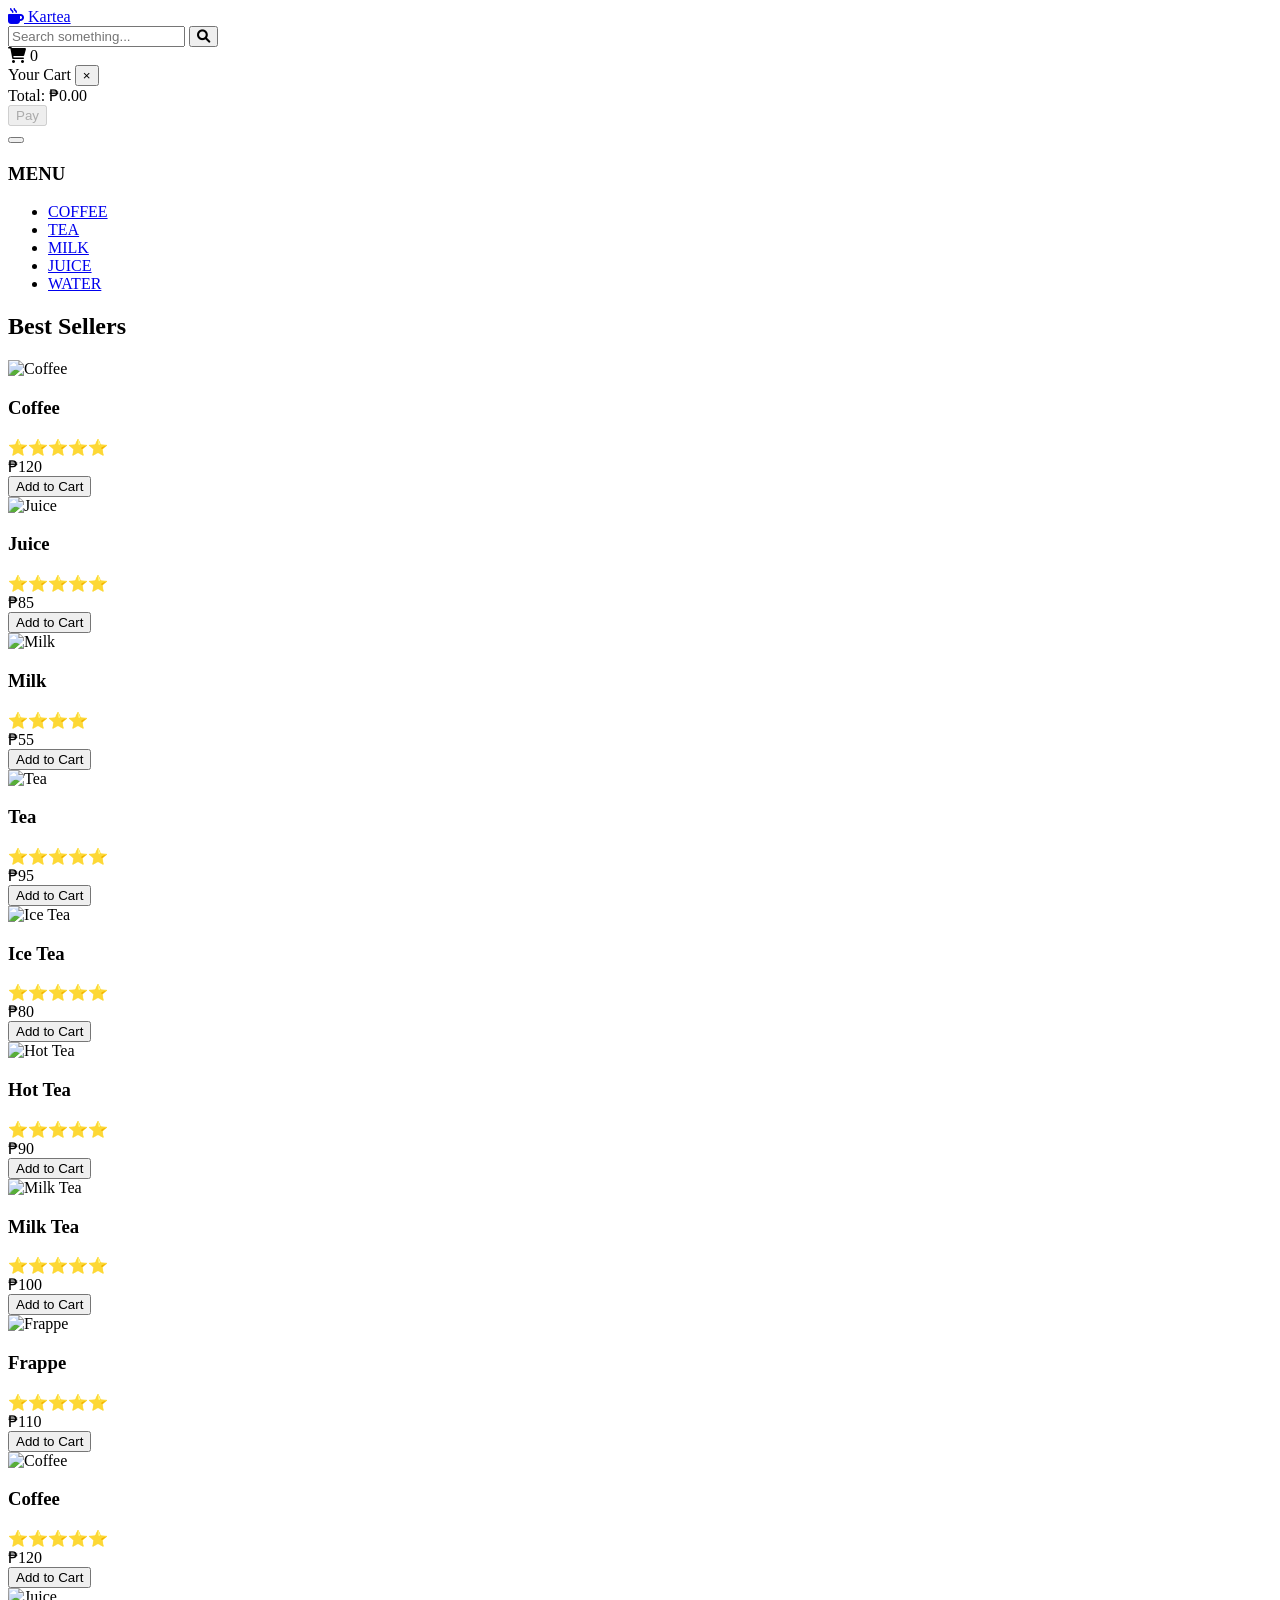
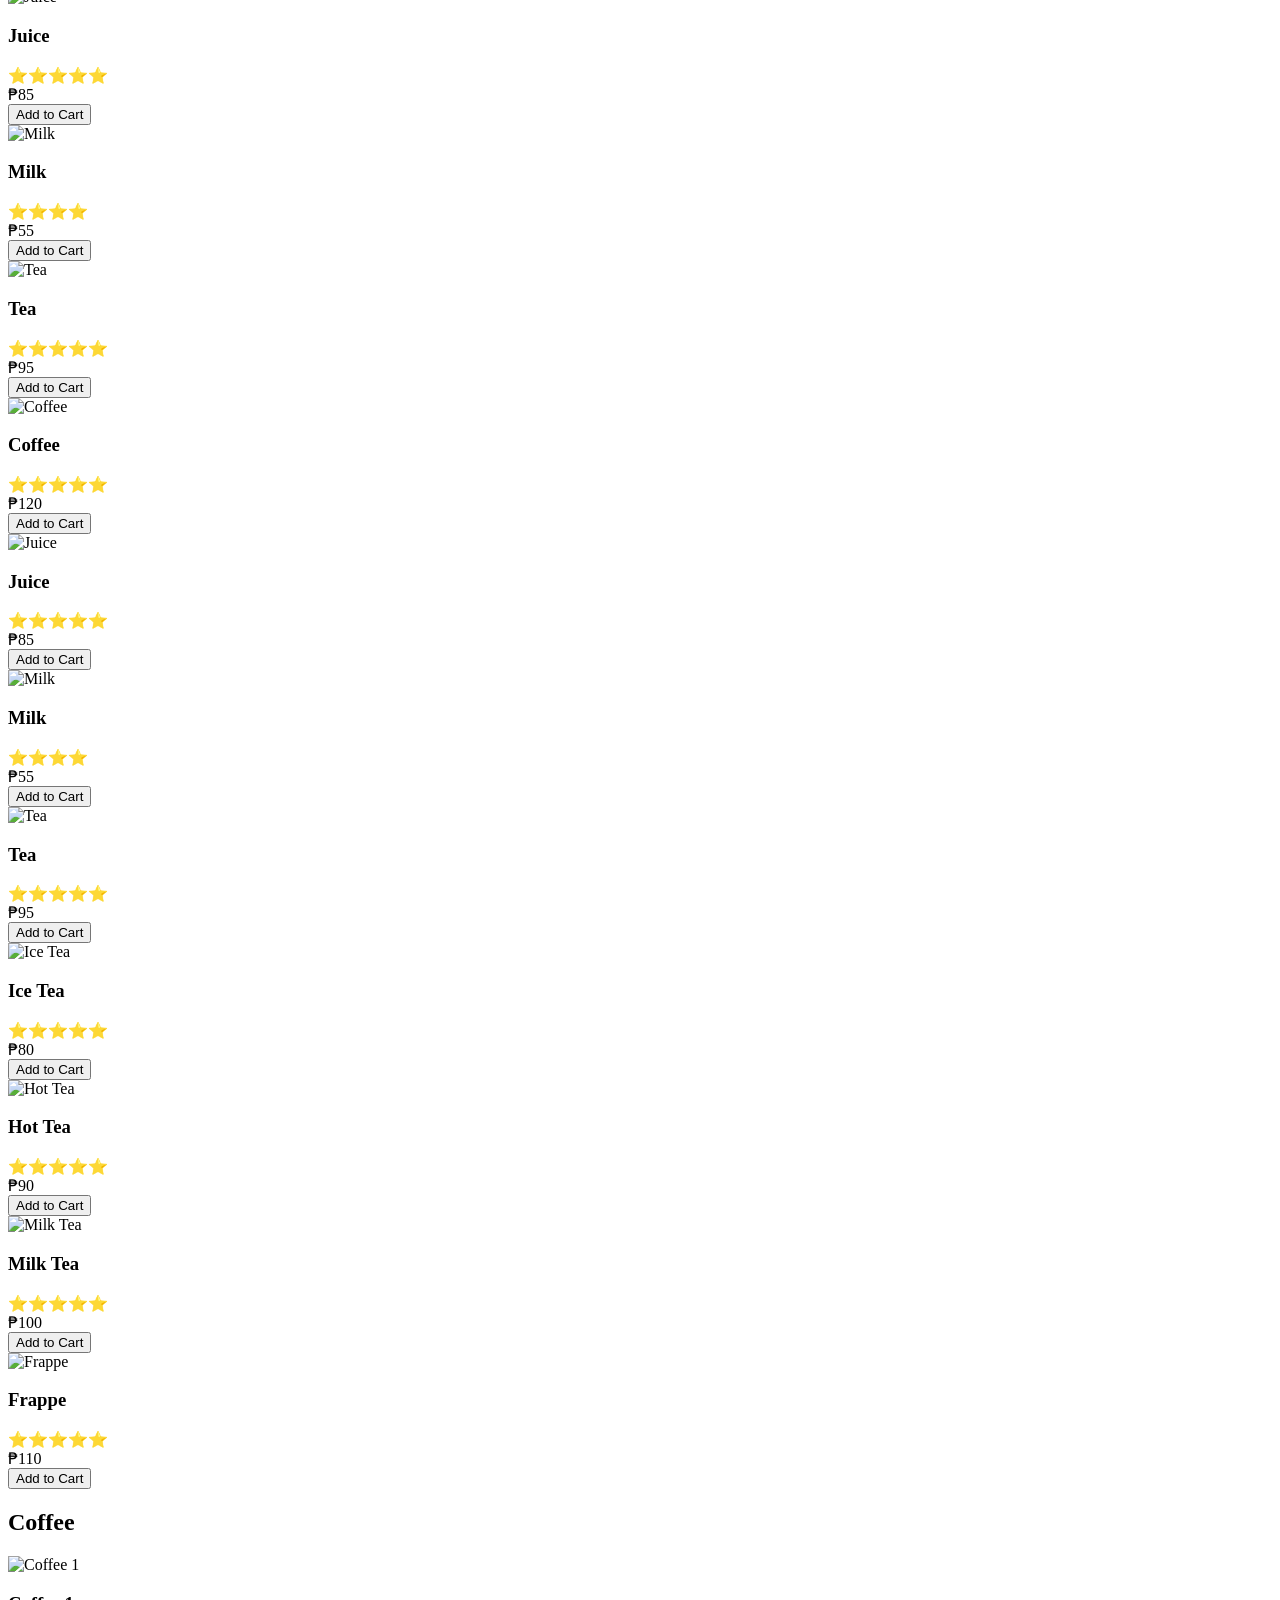
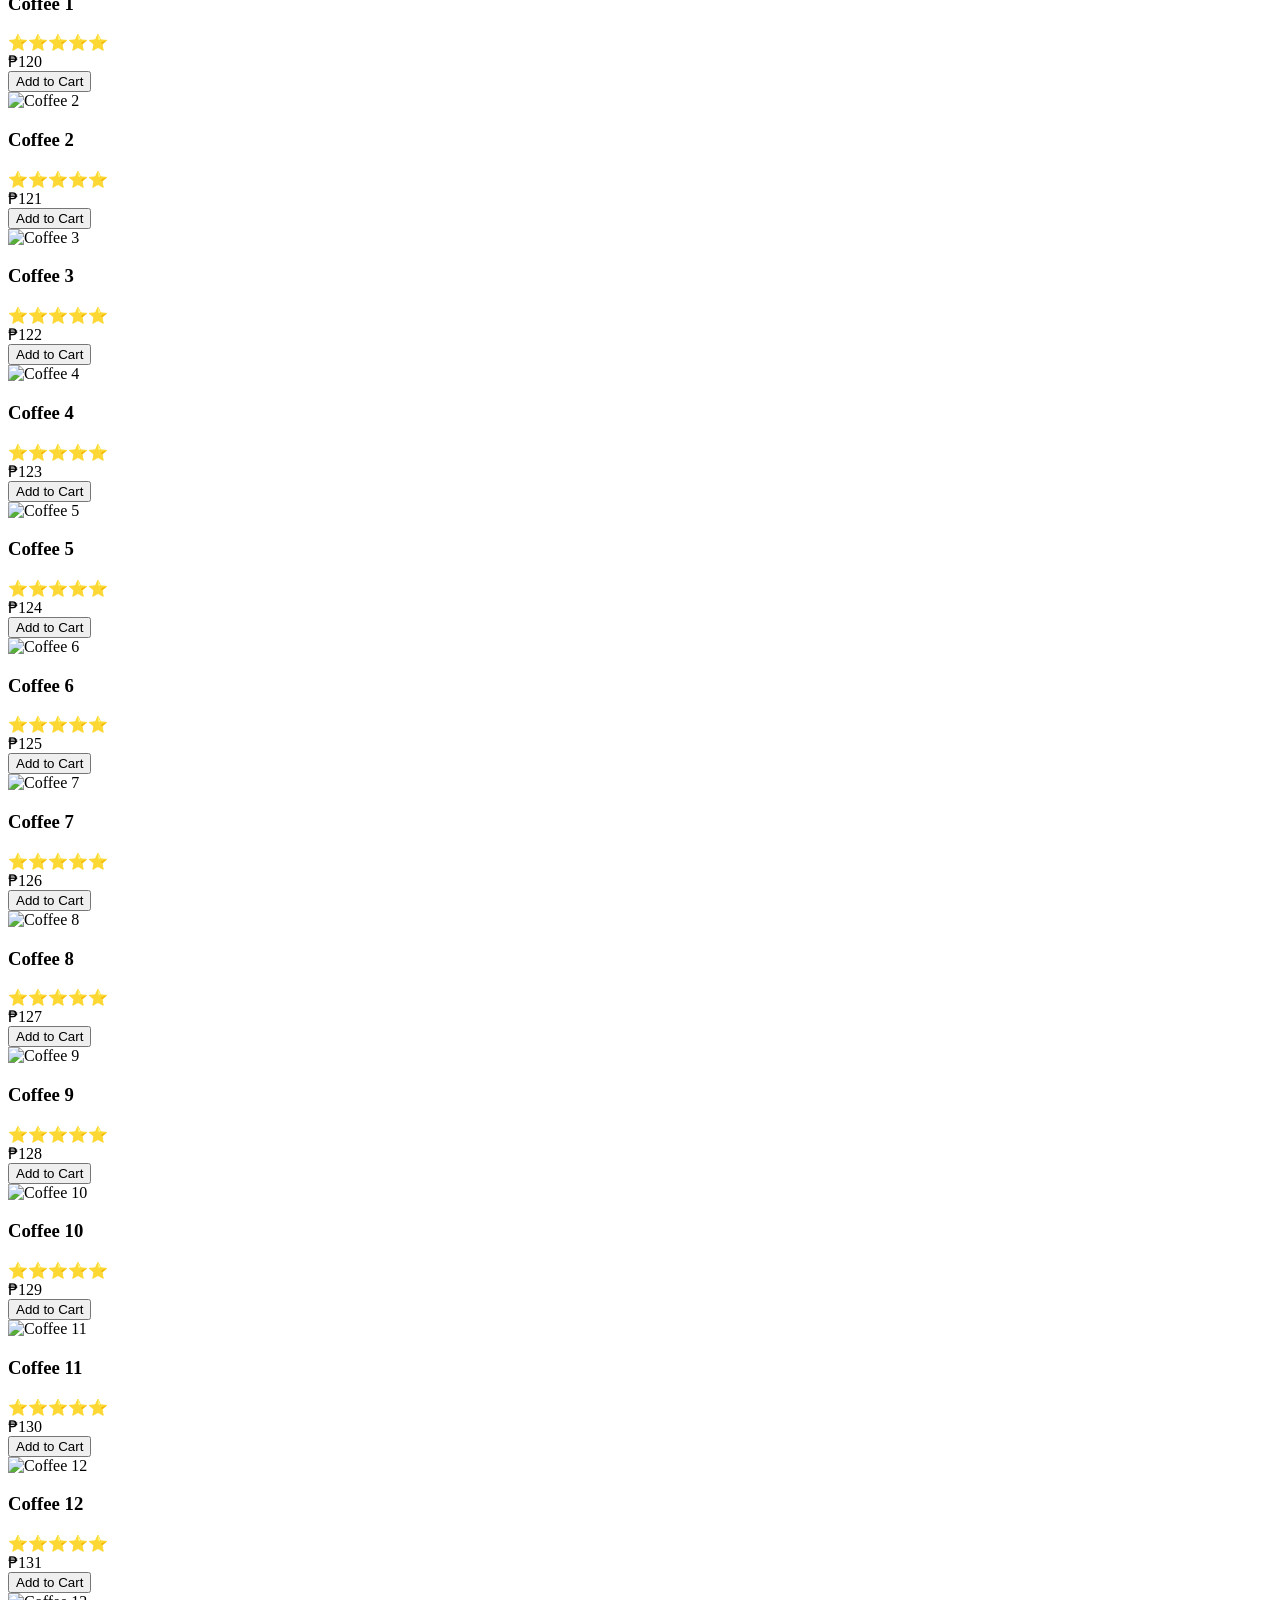
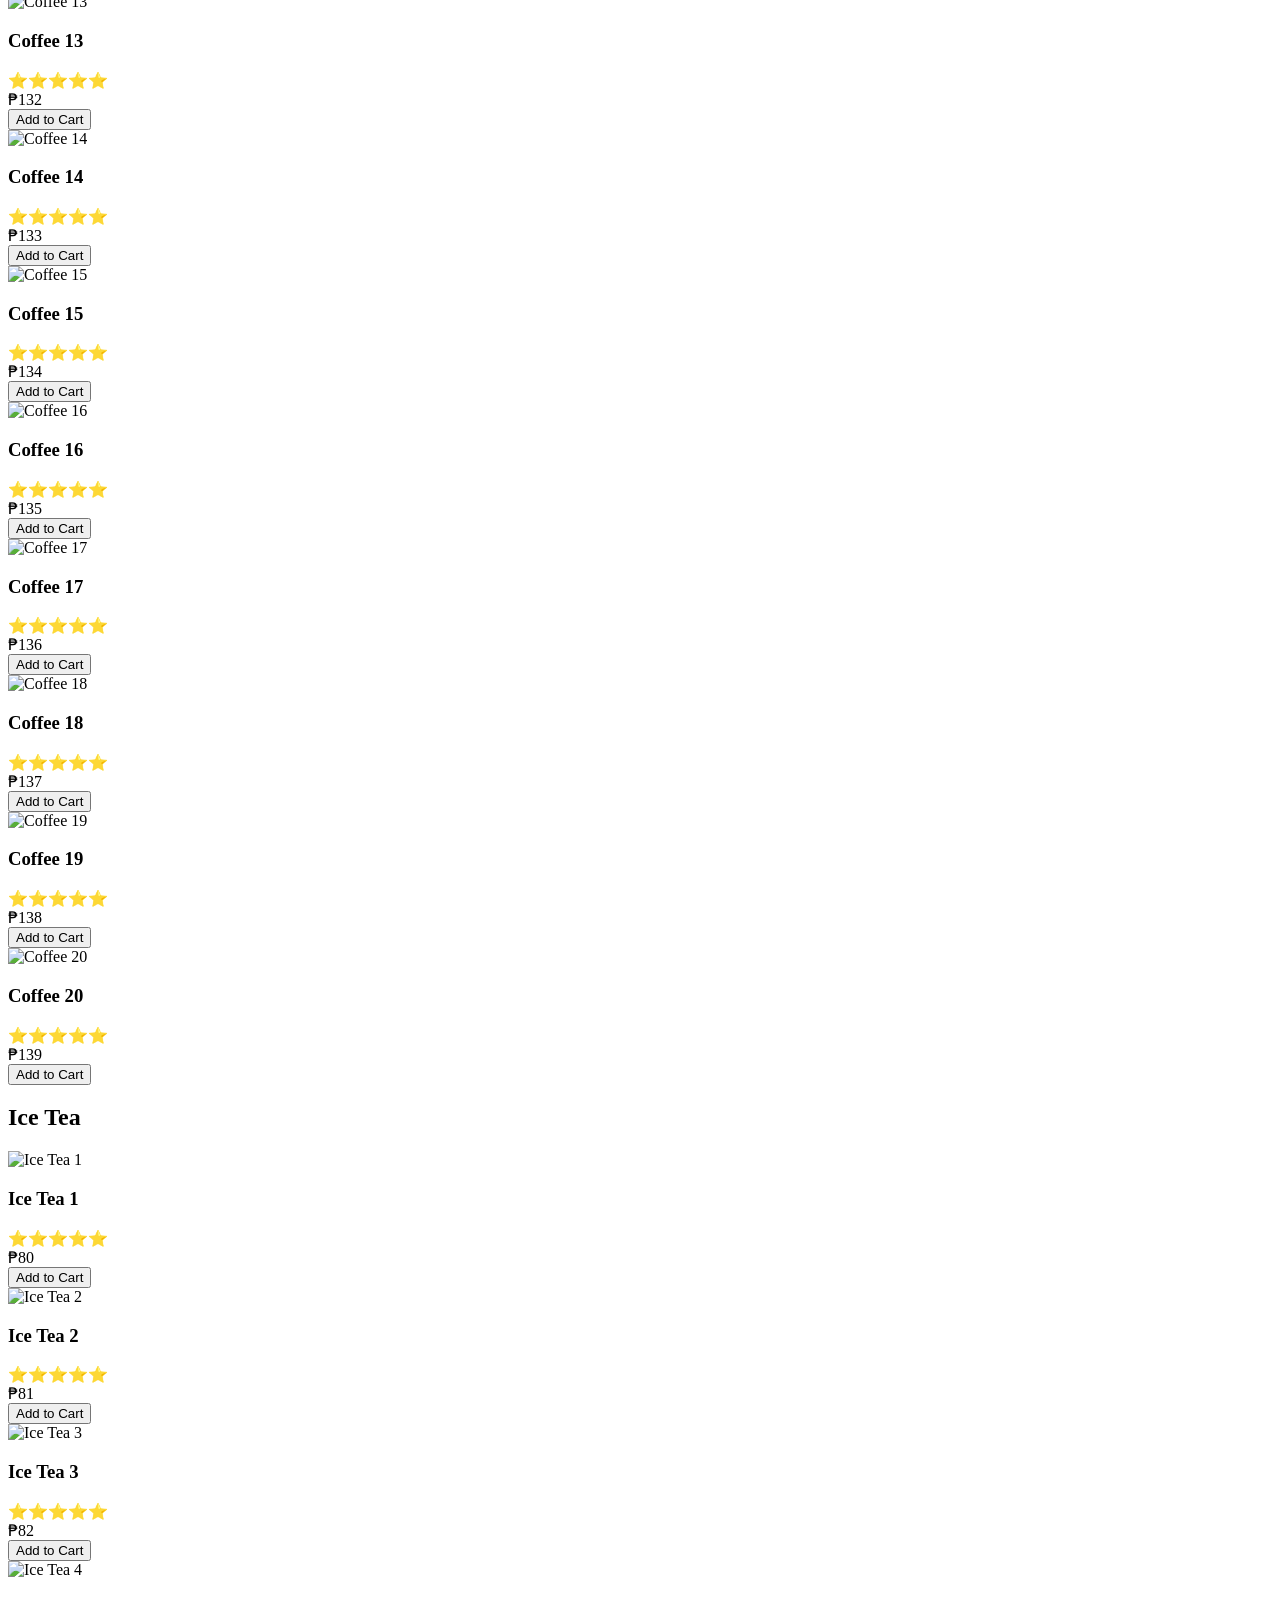
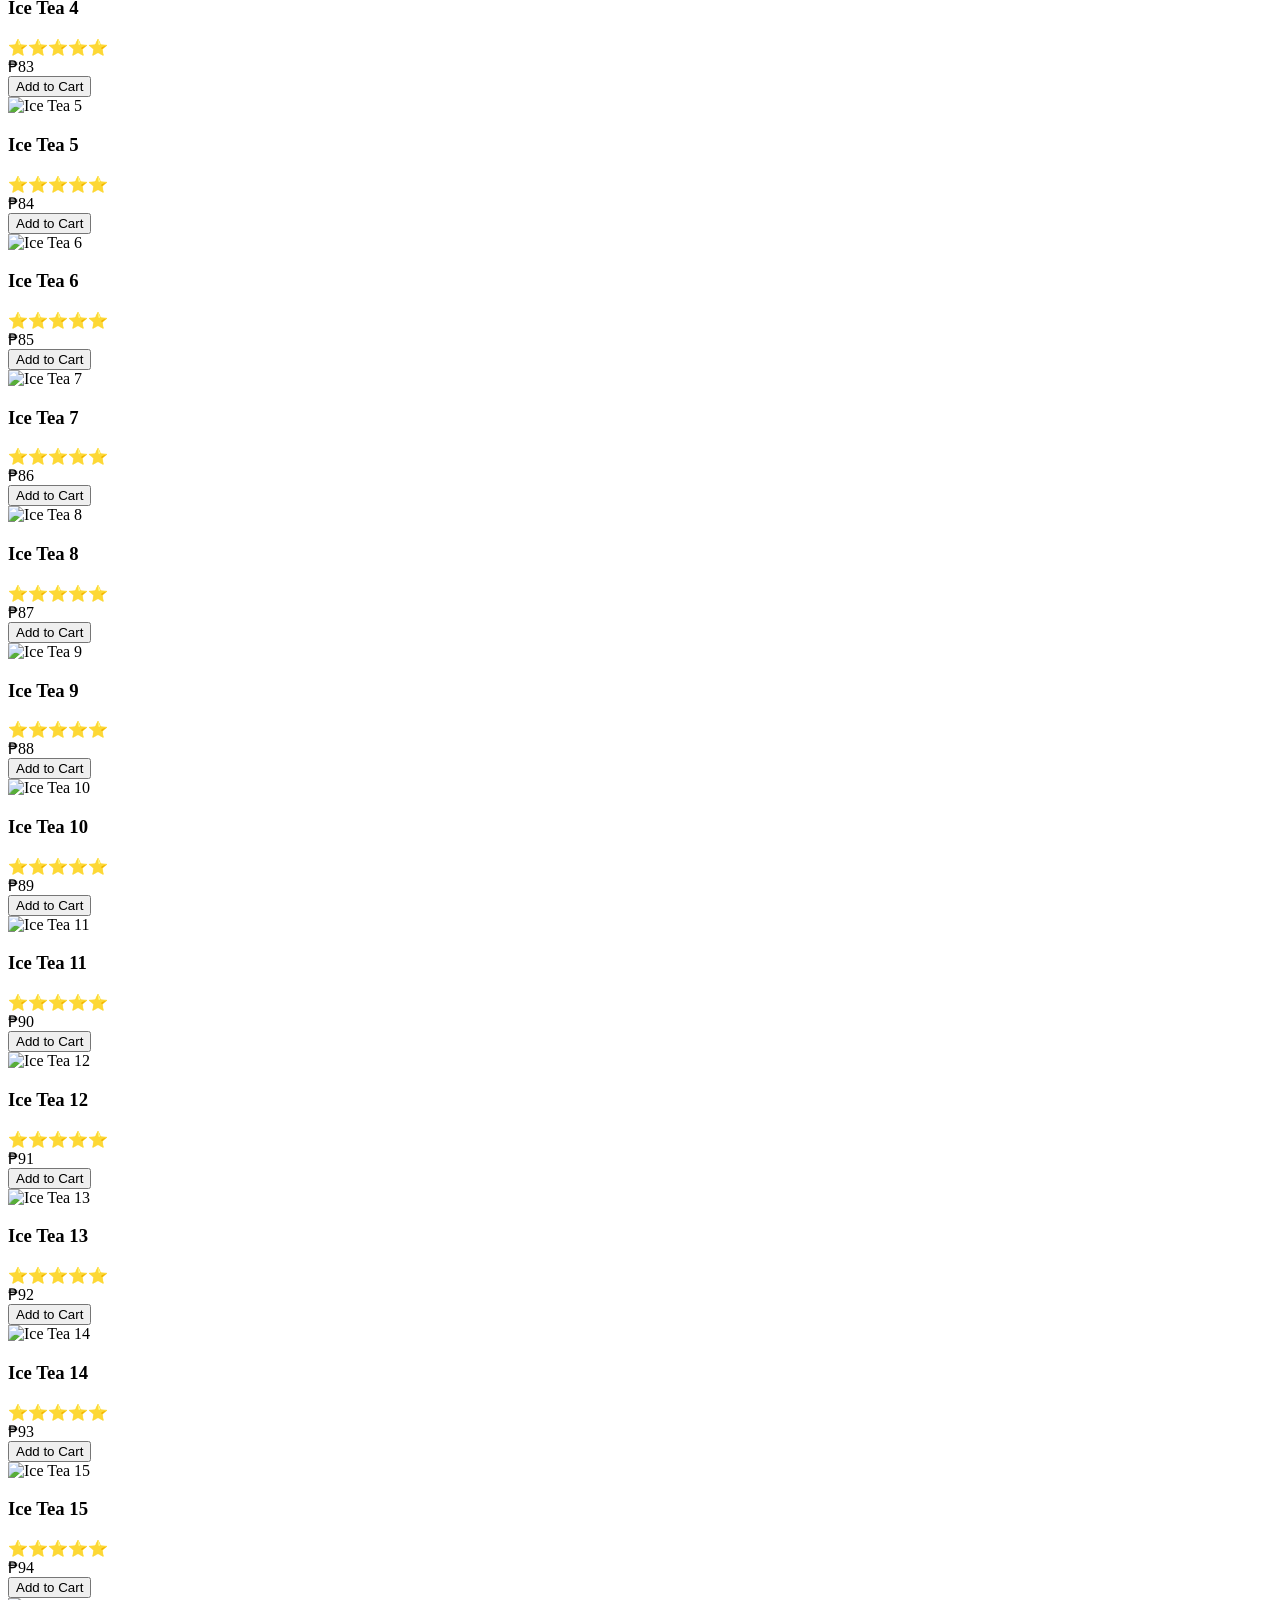
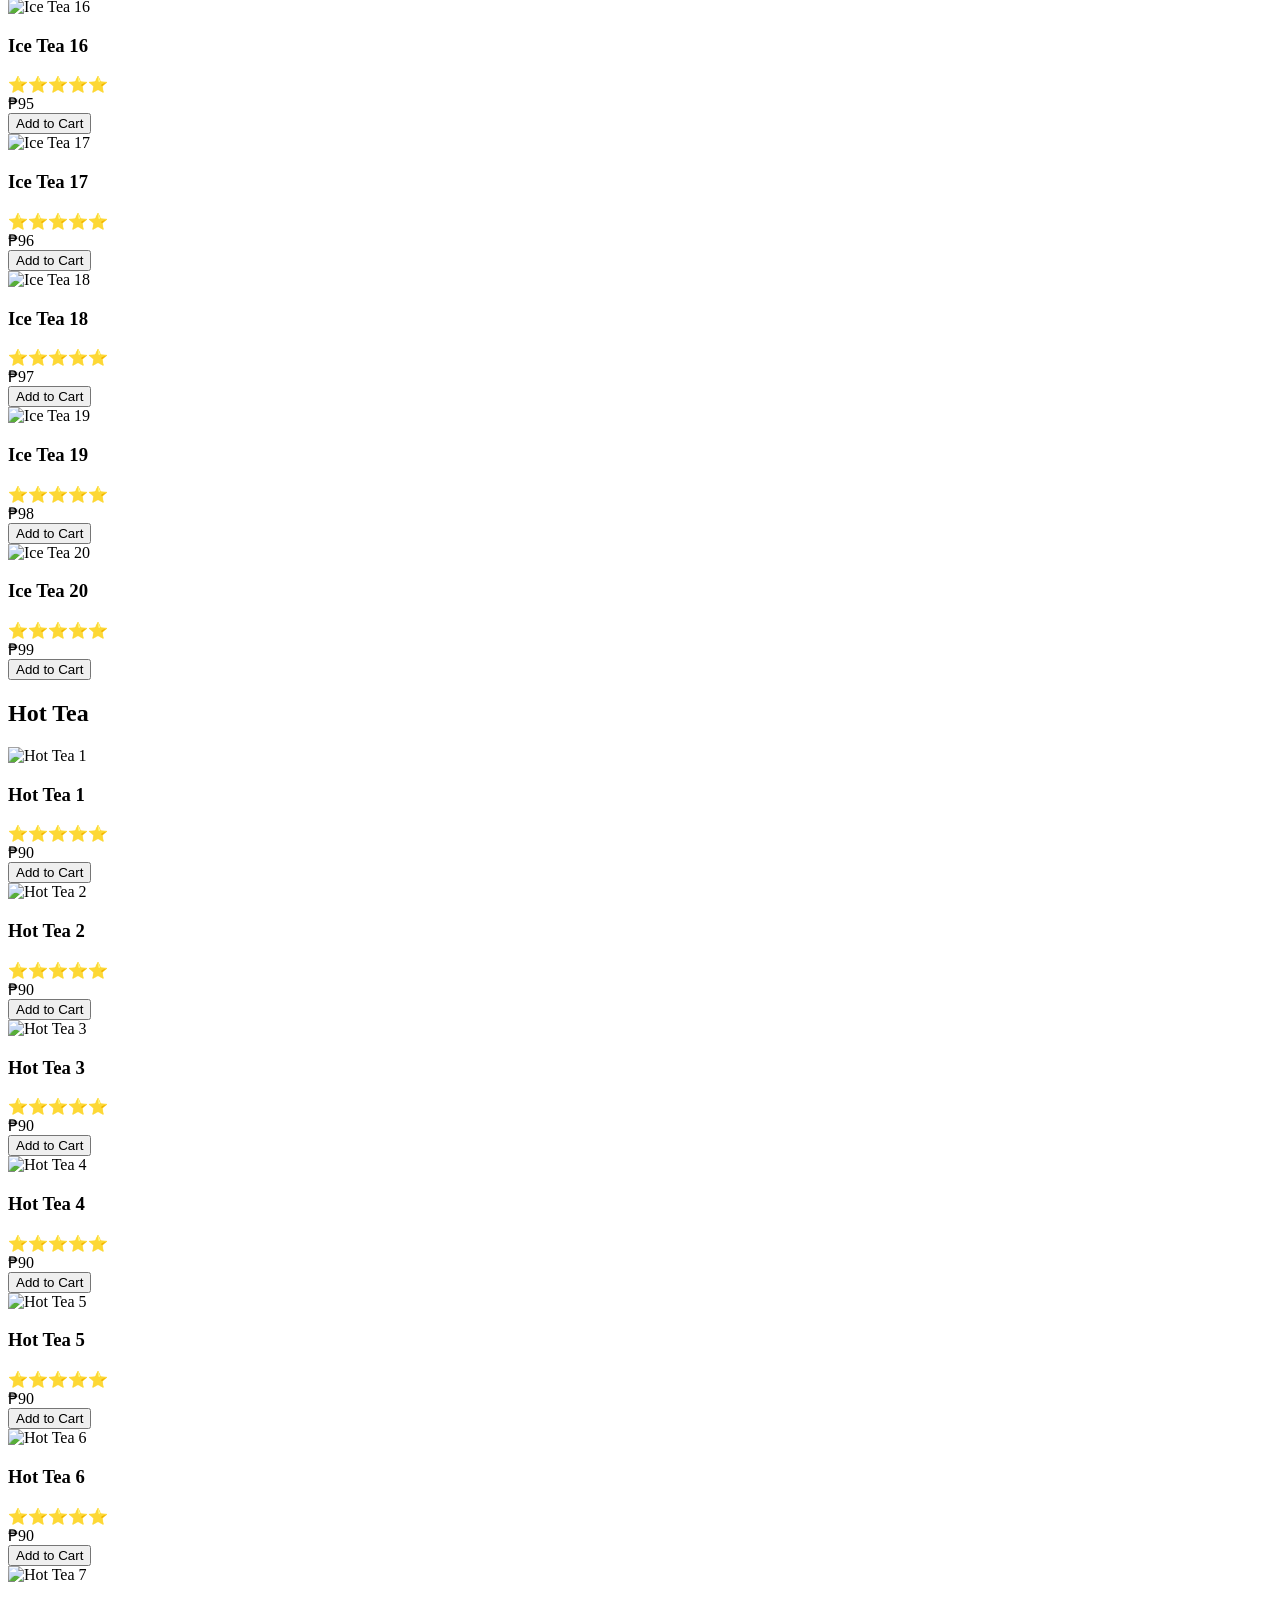
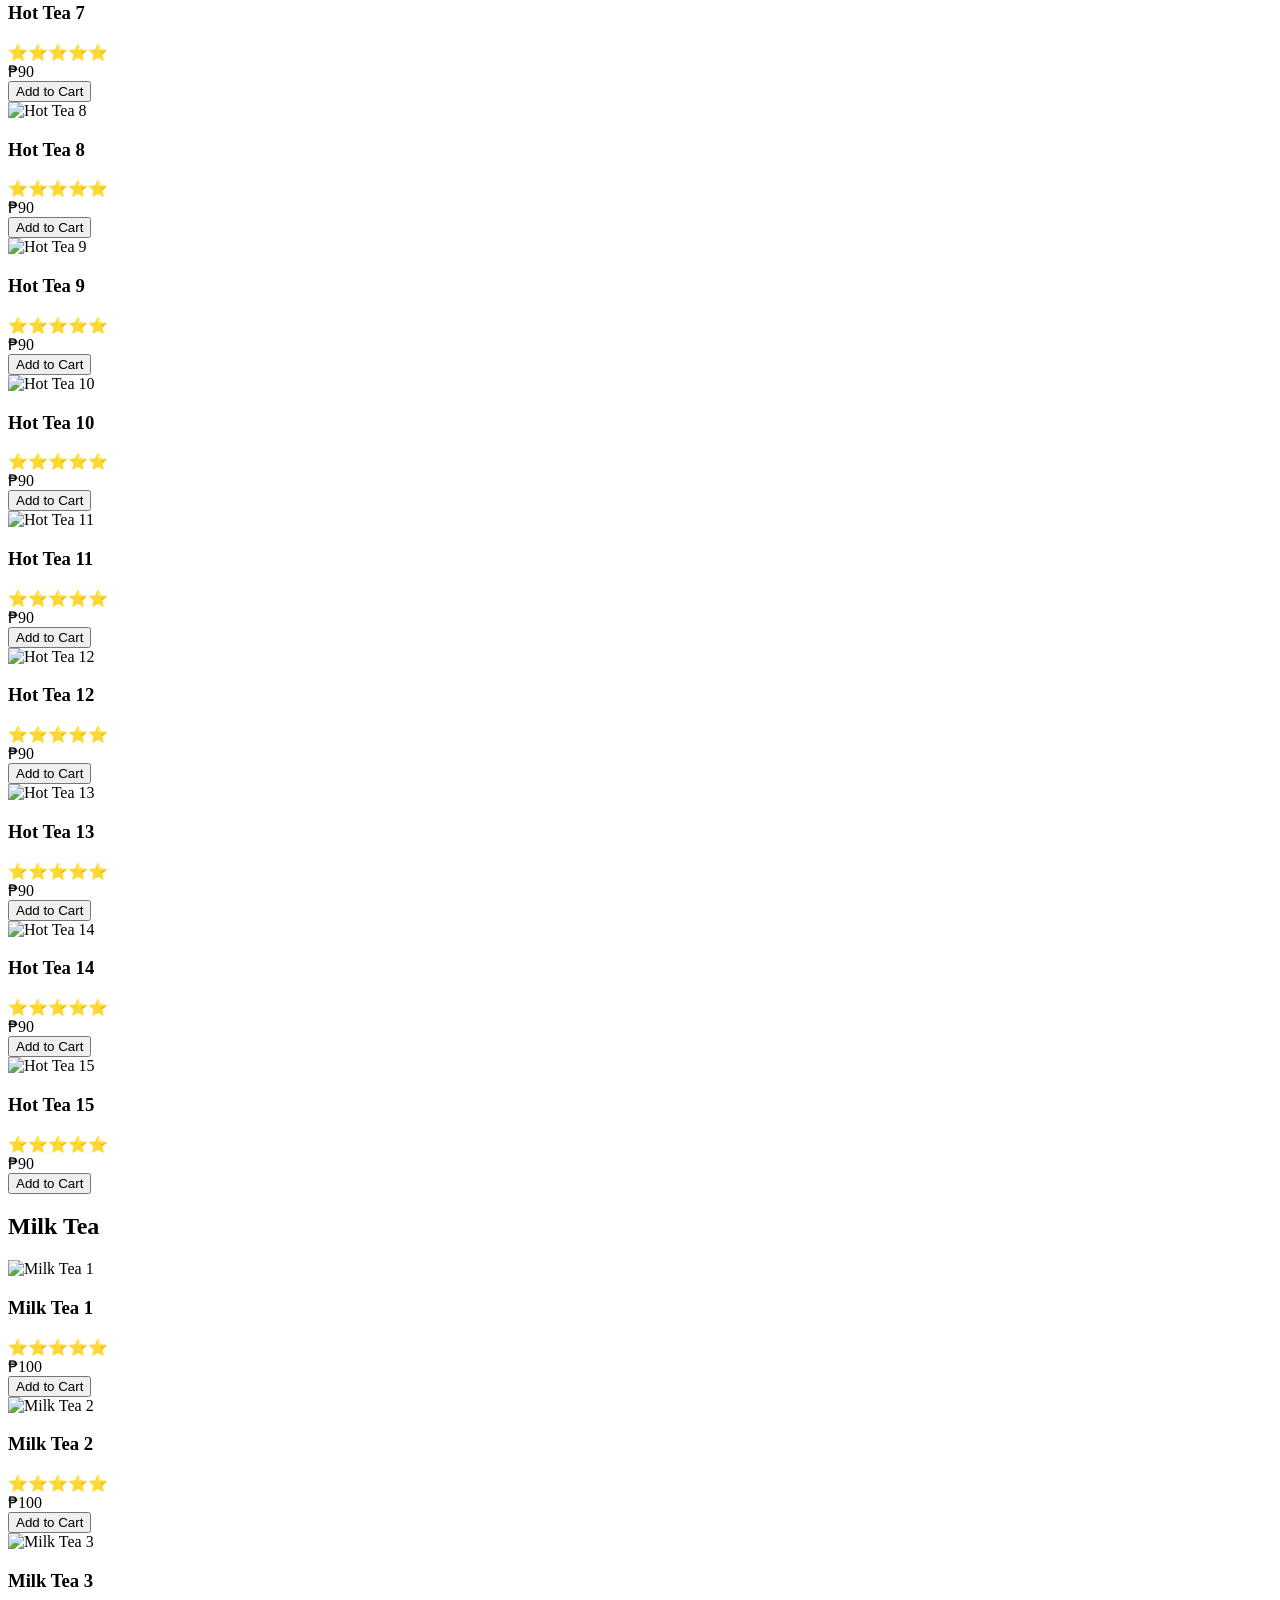
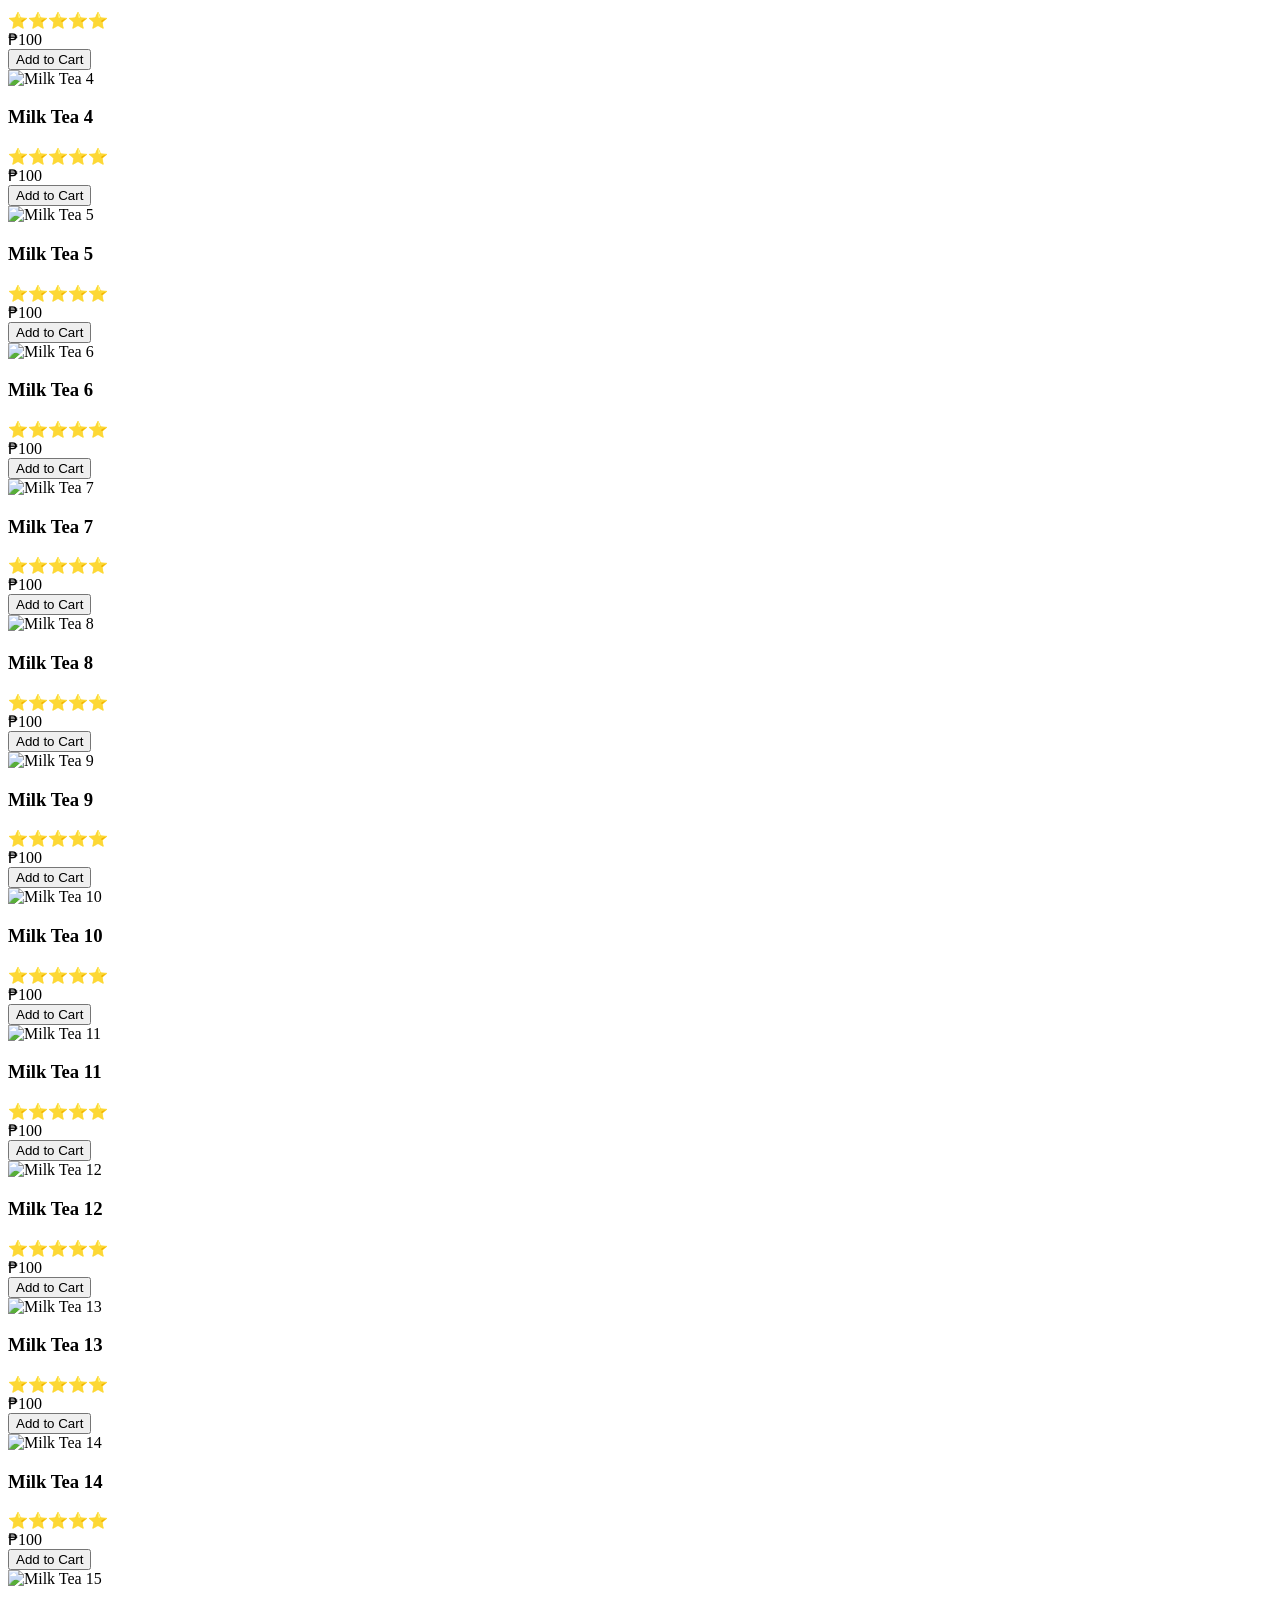
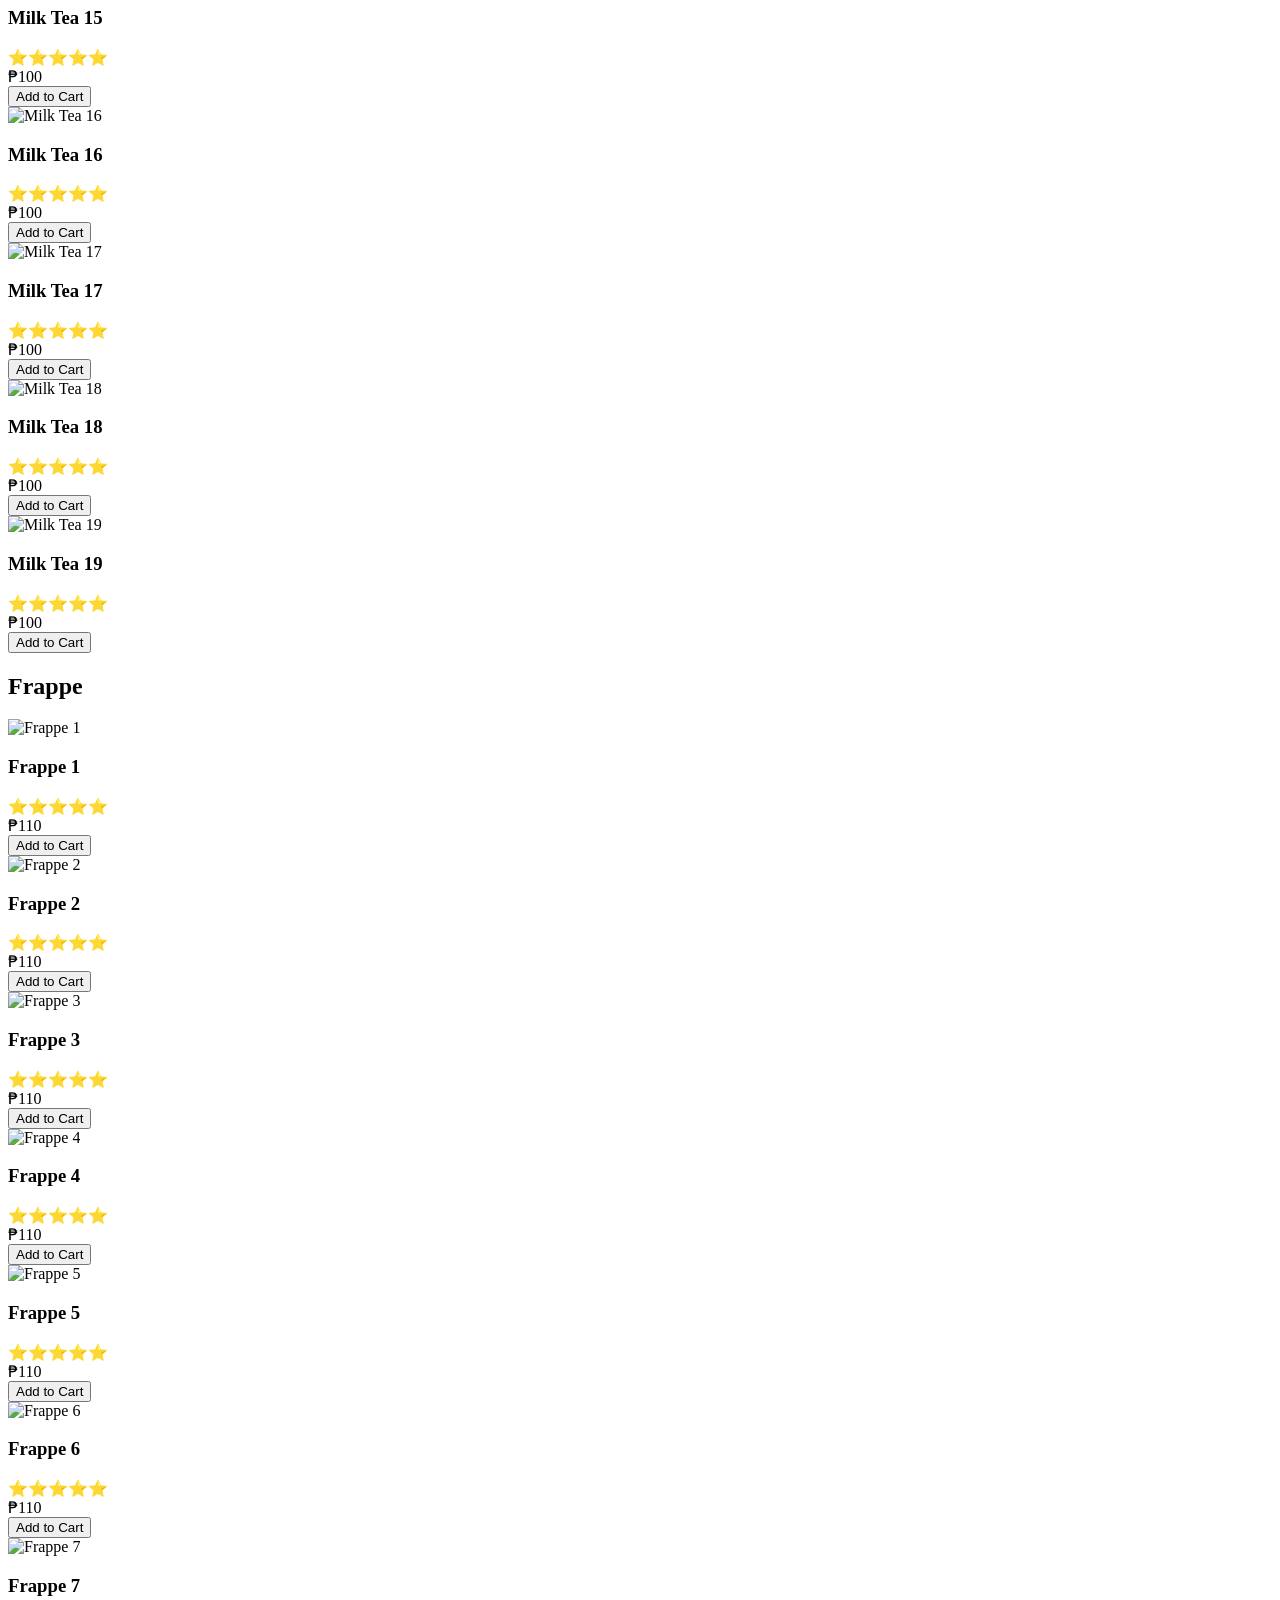
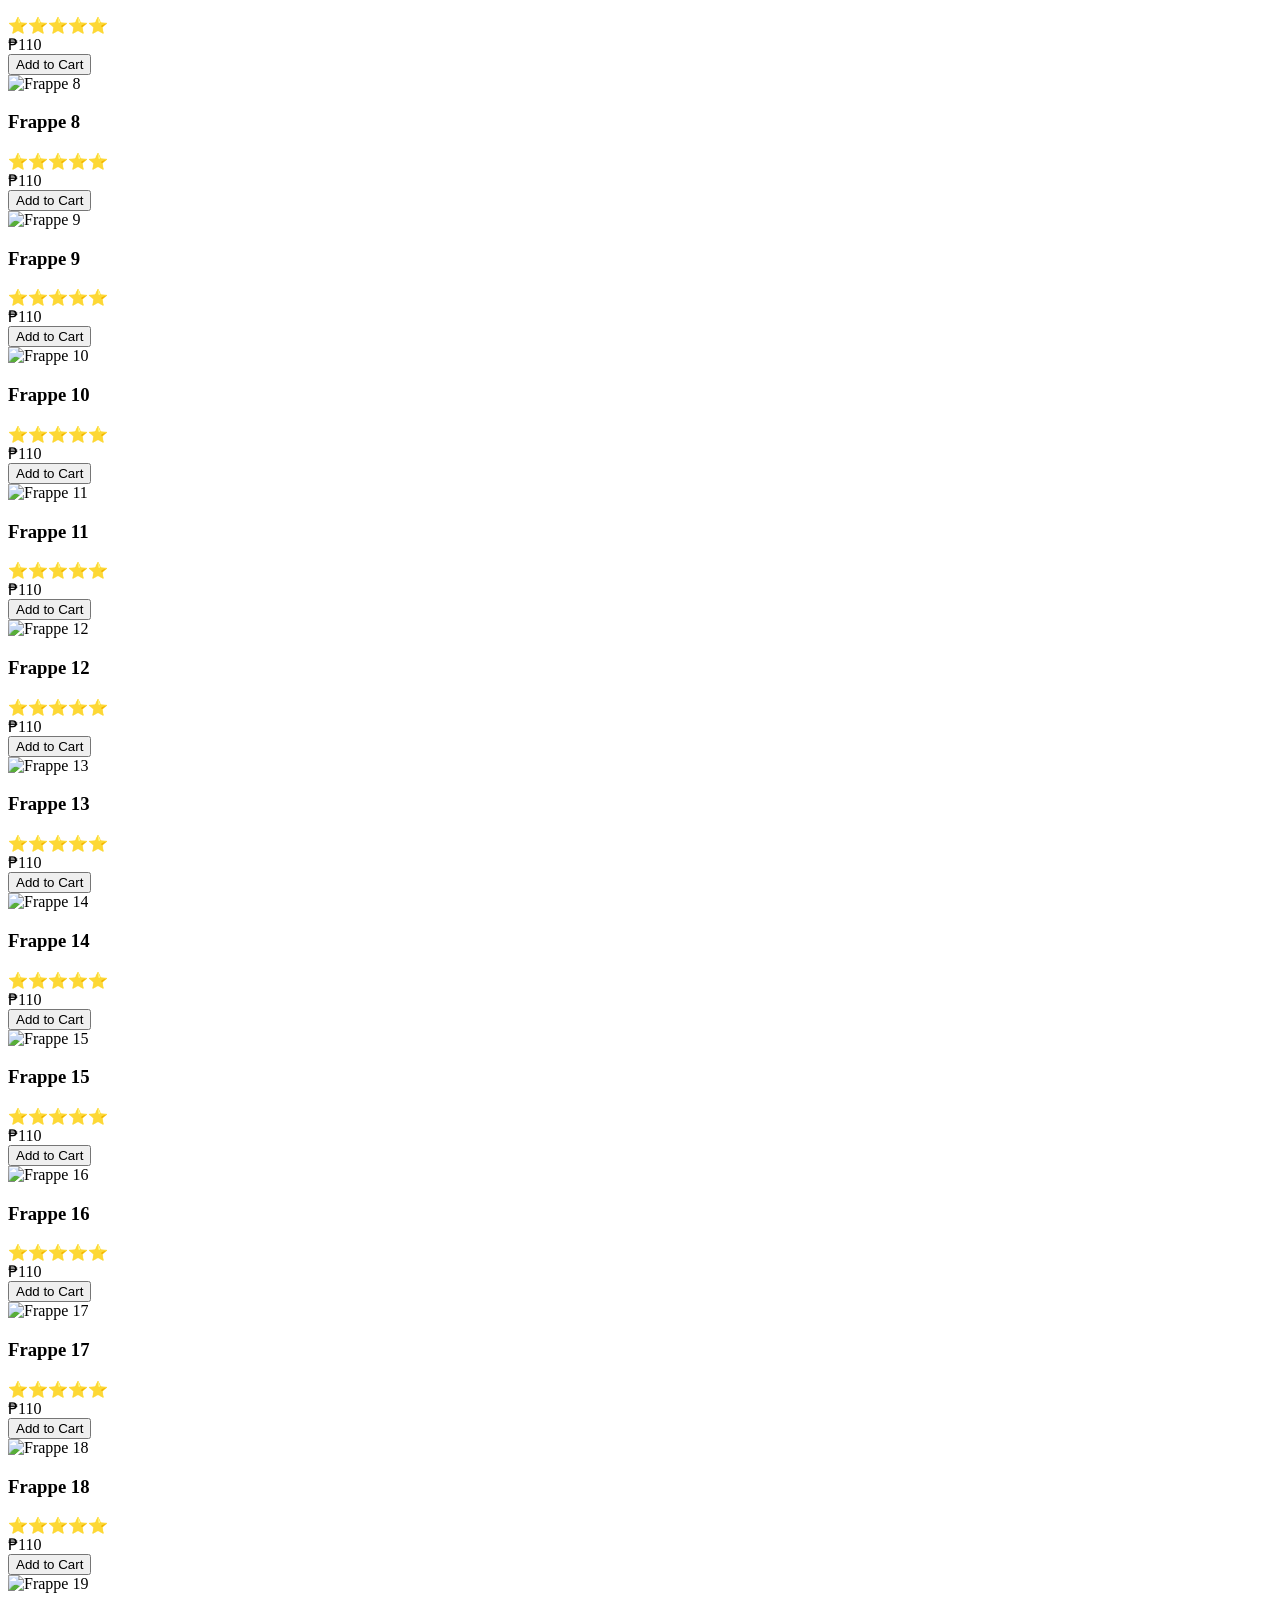
==== index.html @ 423a110d "Update and rename KARTEA.html to index.html" ====
<!DOCTYPE html>
<html lang="en">
<head>
    <meta charset="UTF-8">
    <meta name="viewport" content="width=device-width, initial-scale=1.0">
    <title>SearchHub - Kartea</title>

    <!-- CSS -->
    <link rel="stylesheet" href="header.css">

    <!-- Font Awesome -->
    <link rel="stylesheet" href="https://cdnjs.cloudflare.com/ajax/libs/font-awesome/6.0.0/css/all.min.css">
</head>

<body>

<!-- Header -->
<header class="header">
    <div class="header-container">
        <div class="logo-section">
            <a href="#" class="logo">
                <i class="fas fa-mug-hot"></i>
                <span>Kartea</span>
            </a>
        </div>

        <div class="search-section">
            <form class="search-bar" action="#" method="GET">
                <input 
                    type="text"
                    name="query"
                    class="search-input"
                    placeholder="Search something..."
                    aria-label="Search"
                >
                <button type="submit" class="search-btn" aria-label="Search button">
                    <i class="fas fa-search"></i>
                </button>
            </form>
            <!-- cart indicator -->
            <div class="cart-indicator" aria-label="Cart">
                <i class="fas fa-shopping-cart"></i>
                <span id="cart-count">0</span>
            </div>
            <!-- hidden cart details box -->
            <div id="cart-box" class="cart-box" aria-hidden="true">
                <div class="cart-header">
                    <span>Your Cart</span>
                    <button id="cart-close" aria-label="Close cart">×</button>
                </div>
                <div class="cart-items"></div>
                <div class="cart-footer">
                    <div class="cart-total">Total: ₱<span id="cart-total">0</span></div>
                    <button id="checkout-btn" class="btn-checkout">Pay</button>
                </div>
            </div>
        </div>
    </div>
</header>

<!-- Sidebar -->
<button class="toggle-btn" aria-label="Toggle sidebar" aria-expanded="false">
    <span class="icon"></span>
</button>
<div class="container">
    <nav class="sidebar" id="sidebar">
        <h3 class="sidebar-logo">MENU</h3>
        <ul class="nav-list">
            <li><a href="#">COFFEE</a></li>
            <li><a href="#">TEA</a></li>
            <li><a href="#">MILK</a></li>
            <li><a href="#">JUICE</a></li>
            <li><a href="#">WATER</a></li>
        </ul>
    </nav>

    <!-- Main Content -->
    <main class="content" id="content">
        <div class="items-container">

            <!-- Best Sellers Section -->
            <section class="category best-sellers">
                <h1>Best Sellers</h1>
                <div class="items-grid">
                    <div class="item-frame">
                        <img src="coffee.jpg" alt="Coffee" class="item-image">
                        <h3 class="item-title">Coffee</h3>
                        <div class="item-rating">⭐⭐⭐⭐⭐</div>
                        <div class="item-price">₱120</div>
                        <button class="btn-add-cart">Add to Cart</button>
                    </div>
                    <div class="item-frame">
                        <img src="juice.jpg" alt="Juice" class="item-image">
                        <h3 class="item-title">Juice</h3>
                        <div class="item-rating">⭐⭐⭐⭐⭐</div>
                        <div class="item-price">₱85</div>
                        <button class="btn-add-cart">Add to Cart</button>
                    </div>
                    <div class="item-frame">
                        <img src="MILK.jpg" alt="Milk" class="item-image">
                        <h3 class="item-title">Milk</h3>
                        <div class="item-rating">⭐⭐⭐⭐</div>
                        <div class="item-price">₱55</div>
                        <button class="btn-add-cart">Add to Cart</button>
                    </div>
                    <div class="item-frame">
                        <img src="TEA.jpg" alt="Tea" class="item-image">
                        <h3 class="item-title">Tea</h3>
                        <div class="item-rating">⭐⭐⭐⭐⭐</div>
                        <div class="item-price">₱95</div>
                        <button class="btn-add-cart">Add to Cart</button>
                    </div>
                    <div class="item-frame">
                        <img src="icetea.jpg" alt="Ice Tea" class="item-image">
                        <h3 class="item-title">Ice Tea</h3>
                        <div class="item-rating">⭐⭐⭐⭐⭐</div>
                        <div class="item-price">₱80</div>
                        <button class="btn-add-cart">Add to Cart</button>
                    </div>
                    <div class="item-frame">
                        <img src="hottea.jpg" alt="Hot Tea" class="item-image">
                        <h3 class="item-title">Hot Tea</h3>
                        <div class="item-rating">⭐⭐⭐⭐⭐</div>
                        <div class="item-price">₱90</div>
                        <button class="btn-add-cart">Add to Cart</button>
                    </div>
                    <div class="item-frame">
                        <img src="milktea.jpg" alt="Milk Tea" class="item-image">
                        <h3 class="item-title">Milk Tea</h3>
                        <div class="item-rating">⭐⭐⭐⭐⭐</div>
                        <div class="item-price">₱100</div>
                        <button class="btn-add-cart">Add to Cart</button>
                    </div>
                    <div class="item-frame">
                        <img src="frappe.jpg" alt="Frappe" class="item-image">
                        <h3 class="item-title">Frappe</h3>
                        <div class="item-rating">⭐⭐⭐⭐⭐</div>
                        <div class="item-price">₱110</div>
                        <button class="btn-add-cart">Add to Cart</button>
                    </div>
                    <div class="item-frame">
                        <img src="coffee.jpg" alt="Coffee" class="item-image">
                        <h3 class="item-title">Coffee</h3>
                        <div class="item-rating">⭐⭐⭐⭐⭐</div>
                        <div class="item-price">₱120</div>
                        <button class="btn-add-cart">Add to Cart</button>
                    </div>
                    <div class="item-frame">
                        <img src="juice.jpg" alt="Juice" class="item-image">
                        <h3 class="item-title">Juice</h3>
                        <div class="item-rating">⭐⭐⭐⭐⭐</div>
                        <div class="item-price">₱85</div>
                        <button class="btn-add-cart">Add to Cart</button>
                    </div>
                    <div class="item-frame">
                        <img src="MILK.jpg" alt="Milk" class="item-image">
                        <h3 class="item-title">Milk</h3>
                        <div class="item-rating">⭐⭐⭐⭐</div>
                        <div class="item-price">₱55</div>
                        <button class="btn-add-cart">Add to Cart</button>
                    </div>
                    <div class="item-frame">
                        <img src="TEA.jpg" alt="Tea" class="item-image">
                        <h3 class="item-title">Tea</h3>
                        <div class="item-rating">⭐⭐⭐⭐⭐</div>
                        <div class="item-price">₱95</div>
                        <button class="btn-add-cart">Add to Cart</button>
                    </div>
                    <div class="item-frame">
                        <img src="coffee.jpg" alt="Coffee" class="item-image">
                        <h3 class="item-title">Coffee</h3>
                        <div class="item-rating">⭐⭐⭐⭐⭐</div>
                        <div class="item-price">₱120</div>
                        <button class="btn-add-cart">Add to Cart</button>
                    </div>
                    <div class="item-frame">
                        <img src="juice.jpg" alt="Juice" class="item-image">
                        <h3 class="item-title">Juice</h3>
                        <div class="item-rating">⭐⭐⭐⭐⭐</div>
                        <div class="item-price">₱85</div>
                        <button class="btn-add-cart">Add to Cart</button>
                    </div>
                    <div class="item-frame">
                        <img src="MILK.jpg" alt="Milk" class="item-image">
                        <h3 class="item-title">Milk</h3>
                        <div class="item-rating">⭐⭐⭐⭐</div>
                        <div class="item-price">₱55</div>
                        <button class="btn-add-cart">Add to Cart</button>
                    </div>
                    <div class="item-frame">
                        <img src="TEA.jpg" alt="Tea" class="item-image">
                        <h3 class="item-title">Tea</h3>
                        <div class="item-rating">⭐⭐⭐⭐⭐</div>
                        <div class="item-price">₱95</div>
                        <button class="btn-add-cart">Add to Cart</button>
                    </div>
                    <div class="item-frame">
                        <img src="icetea.jpg" alt="Ice Tea" class="item-image">
                        <h3 class="item-title">Ice Tea</h3>
                        <div class="item-rating">⭐⭐⭐⭐⭐</div>
                        <div class="item-price">₱80</div>
                        <button class="btn-add-cart">Add to Cart</button>
                    </div>
                    <div class="item-frame">
                        <img src="hottea.jpg" alt="Hot Tea" class="item-image">
                        <h3 class="item-title">Hot Tea</h3>
                        <div class="item-rating">⭐⭐⭐⭐⭐</div>
                        <div class="item-price">₱90</div>
                        <button class="btn-add-cart">Add to Cart</button>
                    </div>
                    <div class="item-frame">
                        <img src="milktea.jpg" alt="Milk Tea" class="item-image">
                        <h3 class="item-title">Milk Tea</h3>
                        <div class="item-rating">⭐⭐⭐⭐⭐</div>
                        <div class="item-price">₱100</div>
                        <button class="btn-add-cart">Add to Cart</button>
                    </div>
                    <div class="item-frame">
                        <img src="frappe.jpg" alt="Frappe" class="item-image">
                        <h3 class="item-title">Frappe</h3>
                        <div class="item-rating">⭐⭐⭐⭐⭐</div>
                        <div class="item-price">₱110</div>
                        <button class="btn-add-cart">Add to Cart</button>
                    </div>
                </div>
            </section>

            <!-- Coffee Section -->
            <section class="category coffee">
                <h2>Coffee</h2>
                <div class="items-grid">
                    <div class="item-frame">
                        <img src="coffee1.jpg" alt="Coffee 1" class="item-image">
                        <h3 class="item-title">Coffee 1</h3>
                        <div class="item-rating">⭐⭐⭐⭐⭐</div>
                        <div class="item-price">₱120</div>
                        <button class="btn-add-cart">Add to Cart</button>
                    </div>
                    <div class="item-frame">
                        <img src="coffee2.jpg" alt="Coffee 2" class="item-image">
                        <h3 class="item-title">Coffee 2</h3>
                        <div class="item-rating">⭐⭐⭐⭐⭐</div>
                        <div class="item-price">₱121</div>
                        <button class="btn-add-cart">Add to Cart</button>
                    </div>
                    <div class="item-frame">
                        <img src="coffee3.jpg" alt="Coffee 3" class="item-image">
                        <h3 class="item-title">Coffee 3</h3>
                        <div class="item-rating">⭐⭐⭐⭐⭐</div>
                        <div class="item-price">₱122</div>
                        <button class="btn-add-cart">Add to Cart</button>
                    </div>
                    <div class="item-frame">
                        <img src="coffee4.jpg" alt="Coffee 4" class="item-image">
                        <h3 class="item-title">Coffee 4</h3>
                        <div class="item-rating">⭐⭐⭐⭐⭐</div>
                        <div class="item-price">₱123</div>
                        <button class="btn-add-cart">Add to Cart</button>
                    </div>
                    <div class="item-frame">
                        <img src="coffee5.jpg" alt="Coffee 5" class="item-image">
                        <h3 class="item-title">Coffee 5</h3>
                        <div class="item-rating">⭐⭐⭐⭐⭐</div>
                        <div class="item-price">₱124</div>
                        <button class="btn-add-cart">Add to Cart</button>
                    </div>
                    <div class="item-frame">
                        <img src="coffee6.jpg" alt="Coffee 6" class="item-image">
                        <h3 class="item-title">Coffee 6</h3>
                        <div class="item-rating">⭐⭐⭐⭐⭐</div>
                        <div class="item-price">₱125</div>
                        <button class="btn-add-cart">Add to Cart</button>
                    </div>
                    <div class="item-frame">
                        <img src="coffee7.jpg" alt="Coffee 7" class="item-image">
                        <h3 class="item-title">Coffee 7</h3>
                        <div class="item-rating">⭐⭐⭐⭐⭐</div>
                        <div class="item-price">₱126</div>
                        <button class="btn-add-cart">Add to Cart</button>
                    </div>
                    <div class="item-frame">
                        <img src="coffee8.jpg" alt="Coffee 8" class="item-image">
                        <h3 class="item-title">Coffee 8</h3>
                        <div class="item-rating">⭐⭐⭐⭐⭐</div>
                        <div class="item-price">₱127</div>
                        <button class="btn-add-cart">Add to Cart</button>
                    </div>
                    <div class="item-frame">
                        <img src="coffee9.jpg" alt="Coffee 9" class="item-image">
                        <h3 class="item-title">Coffee 9</h3>
                        <div class="item-rating">⭐⭐⭐⭐⭐</div>
                        <div class="item-price">₱128</div>
                        <button class="btn-add-cart">Add to Cart</button>
                    </div>
                    <div class="item-frame">
                        <img src="coffee10.jpg" alt="Coffee 10" class="item-image">
                        <h3 class="item-title">Coffee 10</h3>
                        <div class="item-rating">⭐⭐⭐⭐⭐</div>
                        <div class="item-price">₱129</div>
                        <button class="btn-add-cart">Add to Cart</button>
                    </div>
                    <div class="item-frame">
                        <img src="coffee11.jpg" alt="Coffee 11" class="item-image">
                        <h3 class="item-title">Coffee 11</h3>
                        <div class="item-rating">⭐⭐⭐⭐⭐</div>
                        <div class="item-price">₱130</div>
                        <button class="btn-add-cart">Add to Cart</button>
                    </div>
                    <div class="item-frame">
                        <img src="coffee12.jpg" alt="Coffee 12" class="item-image">
                        <h3 class="item-title">Coffee 12</h3>
                        <div class="item-rating">⭐⭐⭐⭐⭐</div>
                        <div class="item-price">₱131</div>
                        <button class="btn-add-cart">Add to Cart</button>
                    </div>
                    <div class="item-frame">
                        <img src="coffee13.jpg" alt="Coffee 13" class="item-image">
                        <h3 class="item-title">Coffee 13</h3>
                        <div class="item-rating">⭐⭐⭐⭐⭐</div>
                        <div class="item-price">₱132</div>
                        <button class="btn-add-cart">Add to Cart</button>
                    </div>
                    <div class="item-frame">
                        <img src="coffee14.jpg" alt="Coffee 14" class="item-image">
                        <h3 class="item-title">Coffee 14</h3>
                        <div class="item-rating">⭐⭐⭐⭐⭐</div>
                        <div class="item-price">₱133</div>
                        <button class="btn-add-cart">Add to Cart</button>
                    </div>
                    <div class="item-frame">
                        <img src="coffee15.jpg" alt="Coffee 15" class="item-image">
                        <h3 class="item-title">Coffee 15</h3>
                        <div class="item-rating">⭐⭐⭐⭐⭐</div>
                        <div class="item-price">₱134</div>
                        <button class="btn-add-cart">Add to Cart</button>
                    </div>
                    <div class="item-frame">
                        <img src="coffee16.jpg" alt="Coffee 16" class="item-image">
                        <h3 class="item-title">Coffee 16</h3>
                        <div class="item-rating">⭐⭐⭐⭐⭐</div>
                        <div class="item-price">₱135</div>
                        <button class="btn-add-cart">Add to Cart</button>
                    </div>
                    <div class="item-frame">
                        <img src="coffee17.jpg" alt="Coffee 17" class="item-image">
                        <h3 class="item-title">Coffee 17</h3>
                        <div class="item-rating">⭐⭐⭐⭐⭐</div>
                        <div class="item-price">₱136</div>
                        <button class="btn-add-cart">Add to Cart</button>
                    </div>
                    <div class="item-frame">
                        <img src="coffee18.jpg" alt="Coffee 18" class="item-image">
                        <h3 class="item-title">Coffee 18</h3>
                        <div class="item-rating">⭐⭐⭐⭐⭐</div>
                        <div class="item-price">₱137</div>
                        <button class="btn-add-cart">Add to Cart</button>
                    </div>
                    <div class="item-frame">
                        <img src="coffee19.jpg" alt="Coffee 19" class="item-image">
                        <h3 class="item-title">Coffee 19</h3>
                        <div class="item-rating">⭐⭐⭐⭐⭐</div>
                        <div class="item-price">₱138</div>
                        <button class="btn-add-cart">Add to Cart</button>
                    </div>
                    <div class="item-frame">
                        <img src="coffee20.jpg" alt="Coffee 20" class="item-image">
                        <h3 class="item-title">Coffee 20</h3>
                        <div class="item-rating">⭐⭐⭐⭐⭐</div>
                        <div class="item-price">₱139</div>
                        <button class="btn-add-cart">Add to Cart</button>
                    </div>
                </div>
            </section>

            <!-- Ice Tea Section -->
            <section class="category icetea">
                <h2>Ice Tea</h2>
                <div class="items-grid">
                    <div class="item-frame">
                        <img src="icetea1.jpg" alt="Ice Tea 1" class="item-image">
                        <h3 class="item-title">Ice Tea 1</h3>
                        <div class="item-rating">⭐⭐⭐⭐⭐</div>
                        <div class="item-price">₱80</div>
                        <button class="btn-add-cart">Add to Cart</button>
                    </div>
                    <div class="item-frame">
                        <img src="icetea2.jpg" alt="Ice Tea 2" class="item-image">
                        <h3 class="item-title">Ice Tea 2</h3>
                        <div class="item-rating">⭐⭐⭐⭐⭐</div>
                        <div class="item-price">₱81</div>
                        <button class="btn-add-cart">Add to Cart</button>
                    </div>
                    <div class="item-frame">
                        <img src="icetea3.jpg" alt="Ice Tea 3" class="item-image">
                        <h3 class="item-title">Ice Tea 3</h3>
                        <div class="item-rating">⭐⭐⭐⭐⭐</div>
                        <div class="item-price">₱82</div>
                        <button class="btn-add-cart">Add to Cart</button>
                    </div>
                    <div class="item-frame">
                        <img src="icetea4.jpg" alt="Ice Tea 4" class="item-image">
                        <h3 class="item-title">Ice Tea 4</h3>
                        <div class="item-rating">⭐⭐⭐⭐⭐</div>
                        <div class="item-price">₱83</div>
                        <button class="btn-add-cart">Add to Cart</button>
                    </div>
                    <div class="item-frame">
                        <img src="icetea5.jpg" alt="Ice Tea 5" class="item-image">
                        <h3 class="item-title">Ice Tea 5</h3>
                        <div class="item-rating">⭐⭐⭐⭐⭐</div>
                        <div class="item-price">₱84</div>
                        <button class="btn-add-cart">Add to Cart</button>
                    </div>
                    <div class="item-frame">
                        <img src="icetea6.jpg" alt="Ice Tea 6" class="item-image">
                        <h3 class="item-title">Ice Tea 6</h3>
                        <div class="item-rating">⭐⭐⭐⭐⭐</div>
                        <div class="item-price">₱85</div>
                        <button class="btn-add-cart">Add to Cart</button>
                    </div>
                    <div class="item-frame">
                        <img src="icetea7.jpg" alt="Ice Tea 7" class="item-image">
                        <h3 class="item-title">Ice Tea 7</h3>
                        <div class="item-rating">⭐⭐⭐⭐⭐</div>
                        <div class="item-price">₱86</div>
                        <button class="btn-add-cart">Add to Cart</button>
                    </div>
                    <div class="item-frame">
                        <img src="icetea8.jpg" alt="Ice Tea 8" class="item-image">
                        <h3 class="item-title">Ice Tea 8</h3>
                        <div class="item-rating">⭐⭐⭐⭐⭐</div>
                        <div class="item-price">₱87</div>
                        <button class="btn-add-cart">Add to Cart</button>
                    </div>
                    <div class="item-frame">
                        <img src="icetea9.jpg" alt="Ice Tea 9" class="item-image">
                        <h3 class="item-title">Ice Tea 9</h3>
                        <div class="item-rating">⭐⭐⭐⭐⭐</div>
                        <div class="item-price">₱88</div>
                        <button class="btn-add-cart">Add to Cart</button>
                    </div>
                    <div class="item-frame">
                        <img src="icetea10.jpg" alt="Ice Tea 10" class="item-image">
                        <h3 class="item-title">Ice Tea 10</h3>
                        <div class="item-rating">⭐⭐⭐⭐⭐</div>
                        <div class="item-price">₱89</div>
                        <button class="btn-add-cart">Add to Cart</button>
                    </div>
                    <div class="item-frame">
                        <img src="icetea11.jpg" alt="Ice Tea 11" class="item-image">
                        <h3 class="item-title">Ice Tea 11</h3>
                        <div class="item-rating">⭐⭐⭐⭐⭐</div>
                        <div class="item-price">₱90</div>
                        <button class="btn-add-cart">Add to Cart</button>
                    </div>
                    <div class="item-frame">
                        <img src="icetea12.jpg" alt="Ice Tea 12" class="item-image">
                        <h3 class="item-title">Ice Tea 12</h3>
                        <div class="item-rating">⭐⭐⭐⭐⭐</div>
                        <div class="item-price">₱91</div>
                        <button class="btn-add-cart">Add to Cart</button>
                    </div>
                    <div class="item-frame">
                        <img src="icetea13.jpg" alt="Ice Tea 13" class="item-image">
                        <h3 class="item-title">Ice Tea 13</h3>
                        <div class="item-rating">⭐⭐⭐⭐⭐</div>
                        <div class="item-price">₱92</div>
                        <button class="btn-add-cart">Add to Cart</button>
                    </div>
                    <div class="item-frame">
                        <img src="icetea14.jpg" alt="Ice Tea 14" class="item-image">
                        <h3 class="item-title">Ice Tea 14</h3>
                        <div class="item-rating">⭐⭐⭐⭐⭐</div>
                        <div class="item-price">₱93</div>
                        <button class="btn-add-cart">Add to Cart</button>
                    </div>
                    <div class="item-frame">
                        <img src="icetea15.jpg" alt="Ice Tea 15" class="item-image">
                        <h3 class="item-title">Ice Tea 15</h3>
                        <div class="item-rating">⭐⭐⭐⭐⭐</div>
                        <div class="item-price">₱94</div>
                        <button class="btn-add-cart">Add to Cart</button>
                    </div>
                    <div class="item-frame">
                        <img src="icetea16.jpg" alt="Ice Tea 16" class="item-image">
                        <h3 class="item-title">Ice Tea 16</h3>
                        <div class="item-rating">⭐⭐⭐⭐⭐</div>
                        <div class="item-price">₱95</div>
                        <button class="btn-add-cart">Add to Cart</button>
                    </div>
                    <div class="item-frame">
                        <img src="icetea17.jpg" alt="Ice Tea 17" class="item-image">
                        <h3 class="item-title">Ice Tea 17</h3>
                        <div class="item-rating">⭐⭐⭐⭐⭐</div>
                        <div class="item-price">₱96</div>
                        <button class="btn-add-cart">Add to Cart</button>
                    </div>
                    <div class="item-frame">
                        <img src="icetea18.jpg" alt="Ice Tea 18" class="item-image">
                        <h3 class="item-title">Ice Tea 18</h3>
                        <div class="item-rating">⭐⭐⭐⭐⭐</div>
                        <div class="item-price">₱97</div>
                        <button class="btn-add-cart">Add to Cart</button>
                    </div>
                    <div class="item-frame">
                        <img src="icetea19.jpg" alt="Ice Tea 19" class="item-image">
                        <h3 class="item-title">Ice Tea 19</h3>
                        <div class="item-rating">⭐⭐⭐⭐⭐</div>
                        <div class="item-price">₱98</div>
                        <button class="btn-add-cart">Add to Cart</button>
                    </div>
                    <div class="item-frame">
                        <img src="icetea20.jpg" alt="Ice Tea 20" class="item-image">
                        <h3 class="item-title">Ice Tea 20</h3>
                        <div class="item-rating">⭐⭐⭐⭐⭐</div>
                        <div class="item-price">₱99</div>
                        <button class="btn-add-cart">Add to Cart</button>
                    </div>
                </div>
            </section>

            <!-- Hot Tea Section -->
            <section class="category hottea">
                <h2>Hot Tea</h2>
                <div class="items-grid">
                    <div class="item-frame">
                        <img src="hottea1.jpg" alt="Hot Tea 1" class="item-image">
                        <h3 class="item-title">Hot Tea 1</h3>
                        <div class="item-rating">⭐⭐⭐⭐⭐</div>
                        <div class="item-price">₱90</div>
                        <button class="btn-add-cart">Add to Cart</button>
                    </div>
                    <div class="item-frame">
                        <img src="hottea2.jpg" alt="Hot Tea 2" class="item-image">
                        <h3 class="item-title">Hot Tea 2</h3>
                        <div class="item-rating">⭐⭐⭐⭐⭐</div>
                        <div class="item-price">₱90</div>
                        <button class="btn-add-cart">Add to Cart</button>
                    </div>
                    <div class="item-frame">
                        <img src="hottea3.jpg" alt="Hot Tea 3" class="item-image">
                        <h3 class="item-title">Hot Tea 3</h3>
                        <div class="item-rating">⭐⭐⭐⭐⭐</div>
                        <div class="item-price">₱90</div>
                        <button class="btn-add-cart">Add to Cart</button>
                    </div>
                    <div class="item-frame">
                        <img src="hottea4.jpg" alt="Hot Tea 4" class="item-image">
                        <h3 class="item-title">Hot Tea 4</h3>
                        <div class="item-rating">⭐⭐⭐⭐⭐</div>
                        <div class="item-price">₱90</div>
                        <button class="btn-add-cart">Add to Cart</button>
                    </div>
                    <div class="item-frame">
                        <img src="hottea5.jpg" alt="Hot Tea 5" class="item-image">
                        <h3 class="item-title">Hot Tea 5</h3>
                        <div class="item-rating">⭐⭐⭐⭐⭐</div>
                        <div class="item-price">₱90</div>
                        <button class="btn-add-cart">Add to Cart</button>
                    </div>
                    <div class="item-frame">
                        <img src="hottea6.jpg" alt="Hot Tea 6" class="item-image">
                        <h3 class="item-title">Hot Tea 6</h3>
                        <div class="item-rating">⭐⭐⭐⭐⭐</div>
                        <div class="item-price">₱90</div>
                        <button class="btn-add-cart">Add to Cart</button>
                    </div>
                    <div class="item-frame">
                        <img src="hottea7.jpg" alt="Hot Tea 7" class="item-image">
                        <h3 class="item-title">Hot Tea 7</h3>
                        <div class="item-rating">⭐⭐⭐⭐⭐</div>
                        <div class="item-price">₱90</div>
                        <button class="btn-add-cart">Add to Cart</button>
                    </div>
                    <div class="item-frame">
                        <img src="hottea8.jpg" alt="Hot Tea 8" class="item-image">
                        <h3 class="item-title">Hot Tea 8</h3>
                        <div class="item-rating">⭐⭐⭐⭐⭐</div>
                        <div class="item-price">₱90</div>
                        <button class="btn-add-cart">Add to Cart</button>
                    </div>
                    <div class="item-frame">
                        <img src="hottea9.jpg" alt="Hot Tea 9" class="item-image">
                        <h3 class="item-title">Hot Tea 9</h3>
                        <div class="item-rating">⭐⭐⭐⭐⭐</div>
                        <div class="item-price">₱90</div>
                        <button class="btn-add-cart">Add to Cart</button>
                    </div>
                    <div class="item-frame">
                        <img src="hottea10.jpg" alt="Hot Tea 10" class="item-image">
                        <h3 class="item-title">Hot Tea 10</h3>
                        <div class="item-rating">⭐⭐⭐⭐⭐</div>
                        <div class="item-price">₱90</div>
                        <button class="btn-add-cart">Add to Cart</button>
                    </div>
                    <div class="item-frame">
                        <img src="hottea11.jpg" alt="Hot Tea 11" class="item-image">
                        <h3 class="item-title">Hot Tea 11</h3>
                        <div class="item-rating">⭐⭐⭐⭐⭐</div>
                        <div class="item-price">₱90</div>
                        <button class="btn-add-cart">Add to Cart</button>
                    </div>
                    <div class="item-frame">
                        <img src="hottea12.jpg" alt="Hot Tea 12" class="item-image">
                        <h3 class="item-title">Hot Tea 12</h3>
                        <div class="item-rating">⭐⭐⭐⭐⭐</div>
                        <div class="item-price">₱90</div>
                        <button class="btn-add-cart">Add to Cart</button>
                    </div>
                    <div class="item-frame">
                        <img src="hottea13.jpg" alt="Hot Tea 13" class="item-image">
                        <h3 class="item-title">Hot Tea 13</h3>
                        <div class="item-rating">⭐⭐⭐⭐⭐</div>
                        <div class="item-price">₱90</div>
                        <button class="btn-add-cart">Add to Cart</button>
                    </div>
                    <div class="item-frame">
                        <img src="hottea14.jpg" alt="Hot Tea 14" class="item-image">
                        <h3 class="item-title">Hot Tea 14</h3>
                        <div class="item-rating">⭐⭐⭐⭐⭐</div>
                        <div class="item-price">₱90</div>
                        <button class="btn-add-cart">Add to Cart</button>
                    </div>
                    <div class="item-frame">
                        <img src="hottea15.jpg" alt="Hot Tea 15" class="item-image">
                        <h3 class="item-title">Hot Tea 15</h3>
                        <div class="item-rating">⭐⭐⭐⭐⭐</div>
                        <div class="item-price">₱90</div>
                        <button class="btn-add-cart">Add to Cart</button>
                    </div>
                </div>
            </section>

            <!-- Milk Tea Section -->
            <section class="category milktea">
                <h2>Milk Tea</h2>
                <div class="items-grid">
                    <div class="item-frame">
                        <img src="milktea1.jpg" alt="Milk Tea 1" class="item-image">
                        <h3 class="item-title">Milk Tea 1</h3>
                        <div class="item-rating">⭐⭐⭐⭐⭐</div>
                        <div class="item-price">₱100</div>
                        <button class="btn-add-cart">Add to Cart</button>
                    </div>
                    <div class="item-frame">
                        <img src="milktea2.jpg" alt="Milk Tea 2" class="item-image">
                        <h3 class="item-title">Milk Tea 2</h3>
                        <div class="item-rating">⭐⭐⭐⭐⭐</div>
                        <div class="item-price">₱100</div>
                        <button class="btn-add-cart">Add to Cart</button>
                    </div>
                    <div class="item-frame">
                        <img src="milktea3.jpg" alt="Milk Tea 3" class="item-image">
                        <h3 class="item-title">Milk Tea 3</h3>
                        <div class="item-rating">⭐⭐⭐⭐⭐</div>
                        <div class="item-price">₱100</div>
                        <button class="btn-add-cart">Add to Cart</button>
                    </div>
                    <div class="item-frame">
                        <img src="milktea4.jpg" alt="Milk Tea 4" class="item-image">
                        <h3 class="item-title">Milk Tea 4</h3>
                        <div class="item-rating">⭐⭐⭐⭐⭐</div>
                        <div class="item-price">₱100</div>
                        <button class="btn-add-cart">Add to Cart</button>
                    </div>
                    <div class="item-frame">
                        <img src="milktea5.jpg" alt="Milk Tea 5" class="item-image">
                        <h3 class="item-title">Milk Tea 5</h3>
                        <div class="item-rating">⭐⭐⭐⭐⭐</div>
                        <div class="item-price">₱100</div>
                        <button class="btn-add-cart">Add to Cart</button>
                    </div>
                    <div class="item-frame">
                        <img src="milktea6.jpg" alt="Milk Tea 6" class="item-image">
                        <h3 class="item-title">Milk Tea 6</h3>
                        <div class="item-rating">⭐⭐⭐⭐⭐</div>
                        <div class="item-price">₱100</div>
                        <button class="btn-add-cart">Add to Cart</button>
                    </div>
                    <div class="item-frame">
                        <img src="milktea7.jpg" alt="Milk Tea 7" class="item-image">
                        <h3 class="item-title">Milk Tea 7</h3>
                        <div class="item-rating">⭐⭐⭐⭐⭐</div>
                        <div class="item-price">₱100</div>
                        <button class="btn-add-cart">Add to Cart</button>
                    </div>
                    <div class="item-frame">
                        <img src="milktea8.jpg" alt="Milk Tea 8" class="item-image">
                        <h3 class="item-title">Milk Tea 8</h3>
                        <div class="item-rating">⭐⭐⭐⭐⭐</div>
                        <div class="item-price">₱100</div>
                        <button class="btn-add-cart">Add to Cart</button>
                    </div>
                    <div class="item-frame">
                        <img src="milktea9.jpg" alt="Milk Tea 9" class="item-image">
                        <h3 class="item-title">Milk Tea 9</h3>
                        <div class="item-rating">⭐⭐⭐⭐⭐</div>
                        <div class="item-price">₱100</div>
                        <button class="btn-add-cart">Add to Cart</button>
                    </div>
                    <div class="item-frame">
                        <img src="milktea10.jpg" alt="Milk Tea 10" class="item-image">
                        <h3 class="item-title">Milk Tea 10</h3>
                        <div class="item-rating">⭐⭐⭐⭐⭐</div>
                        <div class="item-price">₱100</div>
                        <button class="btn-add-cart">Add to Cart</button>
                    </div>
                    <div class="item-frame">
                        <img src="milktea11.jpg" alt="Milk Tea 11" class="item-image">
                        <h3 class="item-title">Milk Tea 11</h3>
                        <div class="item-rating">⭐⭐⭐⭐⭐</div>
                        <div class="item-price">₱100</div>
                        <button class="btn-add-cart">Add to Cart</button>
                    </div>
                    <div class="item-frame">
                        <img src="milktea12.jpg" alt="Milk Tea 12" class="item-image">
                        <h3 class="item-title">Milk Tea 12</h3>
                        <div class="item-rating">⭐⭐⭐⭐⭐</div>
                        <div class="item-price">₱100</div>
                        <button class="btn-add-cart">Add to Cart</button>
                    </div>
                    <div class="item-frame">
                        <img src="milktea13.jpg" alt="Milk Tea 13" class="item-image">
                        <h3 class="item-title">Milk Tea 13</h3>
                        <div class="item-rating">⭐⭐⭐⭐⭐</div>
                        <div class="item-price">₱100</div>
                        <button class="btn-add-cart">Add to Cart</button>
                    </div>
                    <div class="item-frame">
                        <img src="milktea14.jpg" alt="Milk Tea 14" class="item-image">
                        <h3 class="item-title">Milk Tea 14</h3>
                        <div class="item-rating">⭐⭐⭐⭐⭐</div>
                        <div class="item-price">₱100</div>
                        <button class="btn-add-cart">Add to Cart</button>
                    </div>
                    <div class="item-frame">
                        <img src="milktea15.jpg" alt="Milk Tea 15" class="item-image">
                        <h3 class="item-title">Milk Tea 15</h3>
                        <div class="item-rating">⭐⭐⭐⭐⭐</div>
                        <div class="item-price">₱100</div>
                        <button class="btn-add-cart">Add to Cart</button>
                    </div>
                    <div class="item-frame">
                        <img src="milktea16.jpg" alt="Milk Tea 16" class="item-image">
                        <h3 class="item-title">Milk Tea 16</h3>
                        <div class="item-rating">⭐⭐⭐⭐⭐</div>
                        <div class="item-price">₱100</div>
                        <button class="btn-add-cart">Add to Cart</button>
                    </div>
                    <div class="item-frame">
                        <img src="milktea17.jpg" alt="Milk Tea 17" class="item-image">
                        <h3 class="item-title">Milk Tea 17</h3>
                        <div class="item-rating">⭐⭐⭐⭐⭐</div>
                        <div class="item-price">₱100</div>
                        <button class="btn-add-cart">Add to Cart</button>
                    </div>
                    <div class="item-frame">
                        <img src="milktea18.jpg" alt="Milk Tea 18" class="item-image">
                        <h3 class="item-title">Milk Tea 18</h3>
                        <div class="item-rating">⭐⭐⭐⭐⭐</div>
                        <div class="item-price">₱100</div>
                        <button class="btn-add-cart">Add to Cart</button>
                    </div>
                    <div class="item-frame">
                        <img src="milktea19.jpg" alt="Milk Tea 19" class="item-image">
                        <h3 class="item-title">Milk Tea 19</h3>
                        <div class="item-rating">⭐⭐⭐⭐⭐</div>
                        <div class="item-price">₱100</div>
                        <button class="btn-add-cart">Add to Cart</button>
                    </div>
                </div>
            </section>

            <!-- Frappe Section -->
            <section class="category frappe">
                <h2>Frappe</h2>
                <div class="items-grid">
                    <div class="item-frame">
                        <img src="frappe1.jpg" alt="Frappe 1" class="item-image">
                        <h3 class="item-title">Frappe 1</h3>
                        <div class="item-rating">⭐⭐⭐⭐⭐</div>
                        <div class="item-price">₱110</div>
                        <button class="btn-add-cart">Add to Cart</button>
                    </div>
                    <div class="item-frame">
                        <img src="frappe2.jpg" alt="Frappe 2" class="item-image">
                        <h3 class="item-title">Frappe 2</h3>
                        <div class="item-rating">⭐⭐⭐⭐⭐</div>
                        <div class="item-price">₱110</div>
                        <button class="btn-add-cart">Add to Cart</button>
                    </div>
                    <div class="item-frame">
                        <img src="frappe3.jpg" alt="Frappe 3" class="item-image">
                        <h3 class="item-title">Frappe 3</h3>
                        <div class="item-rating">⭐⭐⭐⭐⭐</div>
                        <div class="item-price">₱110</div>
                        <button class="btn-add-cart">Add to Cart</button>
                    </div>
                    <div class="item-frame">
                        <img src="frappe4.jpg" alt="Frappe 4" class="item-image">
                        <h3 class="item-title">Frappe 4</h3>
                        <div class="item-rating">⭐⭐⭐⭐⭐</div>
                        <div class="item-price">₱110</div>
                        <button class="btn-add-cart">Add to Cart</button>
                    </div>
                    <div class="item-frame">
                        <img src="frappe5.jpg" alt="Frappe 5" class="item-image">
                        <h3 class="item-title">Frappe 5</h3>
                        <div class="item-rating">⭐⭐⭐⭐⭐</div>
                        <div class="item-price">₱110</div>
                        <button class="btn-add-cart">Add to Cart</button>
                    </div>
                    <div class="item-frame">
                        <img src="frappe6.jpg" alt="Frappe 6" class="item-image">
                        <h3 class="item-title">Frappe 6</h3>
                        <div class="item-rating">⭐⭐⭐⭐⭐</div>
                        <div class="item-price">₱110</div>
                        <button class="btn-add-cart">Add to Cart</button>
                    </div>
                    <div class="item-frame">
                        <img src="frappe7.jpg" alt="Frappe 7" class="item-image">
                        <h3 class="item-title">Frappe 7</h3>
                        <div class="item-rating">⭐⭐⭐⭐⭐</div>
                        <div class="item-price">₱110</div>
                        <button class="btn-add-cart">Add to Cart</button>
                    </div>
                    <div class="item-frame">
                        <img src="frappe8.jpg" alt="Frappe 8" class="item-image">
                        <h3 class="item-title">Frappe 8</h3>
                        <div class="item-rating">⭐⭐⭐⭐⭐</div>
                        <div class="item-price">₱110</div>
                        <button class="btn-add-cart">Add to Cart</button>
                    </div>
                    <div class="item-frame">
                        <img src="frappe9.jpg" alt="Frappe 9" class="item-image">
                        <h3 class="item-title">Frappe 9</h3>
                        <div class="item-rating">⭐⭐⭐⭐⭐</div>
                        <div class="item-price">₱110</div>
                        <button class="btn-add-cart">Add to Cart</button>
                    </div>
                    <div class="item-frame">
                        <img src="frappe10.jpg" alt="Frappe 10" class="item-image">
                        <h3 class="item-title">Frappe 10</h3>
                        <div class="item-rating">⭐⭐⭐⭐⭐</div>
                        <div class="item-price">₱110</div>
                        <button class="btn-add-cart">Add to Cart</button>
                    </div>
                    <div class="item-frame">
                        <img src="frappe11.jpg" alt="Frappe 11" class="item-image">
                        <h3 class="item-title">Frappe 11</h3>
                        <div class="item-rating">⭐⭐⭐⭐⭐</div>
                        <div class="item-price">₱110</div>
                        <button class="btn-add-cart">Add to Cart</button>
                    </div>
                    <div class="item-frame">
                        <img src="frappe12.jpg" alt="Frappe 12" class="item-image">
                        <h3 class="item-title">Frappe 12</h3>
                        <div class="item-rating">⭐⭐⭐⭐⭐</div>
                        <div class="item-price">₱110</div>
                        <button class="btn-add-cart">Add to Cart</button>
                    </div>
                    <div class="item-frame">
                        <img src="frappe13.jpg" alt="Frappe 13" class="item-image">
                        <h3 class="item-title">Frappe 13</h3>
                        <div class="item-rating">⭐⭐⭐⭐⭐</div>
                        <div class="item-price">₱110</div>
                        <button class="btn-add-cart">Add to Cart</button>
                    </div>
                    <div class="item-frame">
                        <img src="frappe14.jpg" alt="Frappe 14" class="item-image">
                        <h3 class="item-title">Frappe 14</h3>
                        <div class="item-rating">⭐⭐⭐⭐⭐</div>
                        <div class="item-price">₱110</div>
                        <button class="btn-add-cart">Add to Cart</button>
                    </div>
                    <div class="item-frame">
                        <img src="frappe15.jpg" alt="Frappe 15" class="item-image">
                        <h3 class="item-title">Frappe 15</h3>
                        <div class="item-rating">⭐⭐⭐⭐⭐</div>
                        <div class="item-price">₱110</div>
                        <button class="btn-add-cart">Add to Cart</button>
                    </div>
                    <div class="item-frame">
                        <img src="frappe16.jpg" alt="Frappe 16" class="item-image">
                        <h3 class="item-title">Frappe 16</h3>
                        <div class="item-rating">⭐⭐⭐⭐⭐</div>
                        <div class="item-price">₱110</div>
                        <button class="btn-add-cart">Add to Cart</button>
                    </div>
                    <div class="item-frame">
                        <img src="frappe17.jpg" alt="Frappe 17" class="item-image">
                        <h3 class="item-title">Frappe 17</h3>
                        <div class="item-rating">⭐⭐⭐⭐⭐</div>
                        <div class="item-price">₱110</div>
                        <button class="btn-add-cart">Add to Cart</button>
                    </div>
                    <div class="item-frame">
                        <img src="frappe18.jpg" alt="Frappe 18" class="item-image">
                        <h3 class="item-title">Frappe 18</h3>
                        <div class="item-rating">⭐⭐⭐⭐⭐</div>
                        <div class="item-price">₱110</div>
                        <button class="btn-add-cart">Add to Cart</button>
                    </div>
                    <div class="item-frame">
                        <img src="frappe19.jpg" alt="Frappe 19" class="item-image">
                        <h3 class="item-title">Frappe 19</h3>
                        <div class="item-rating">⭐⭐⭐⭐⭐</div>
                        <div class="item-price">₱110</div>
                        <button class="btn-add-cart">Add to Cart</button>
                    </div>
                    <div class="item-frame">
                        <img src="frappe20.jpg" alt="Frappe 20" class="item-image">
                        <h3 class="item-title">Frappe 20</h3>
                        <div class="item-rating">⭐⭐⭐⭐⭐</div>
                        <div class="item-price">₱110</div>
                        <button class="btn-add-cart">Add to Cart</button>
                    </div>
                </div>
            </section>

        </div>
    </main>
</div>

<div class="overlay" id="overlay" aria-hidden="true"></div>

<!-- Scripts -->
<script src="item_frame.js"></script>
<script src="sidebar.js"></script>
<script src="KARTEA JS.js"></script>

</body>
</html>
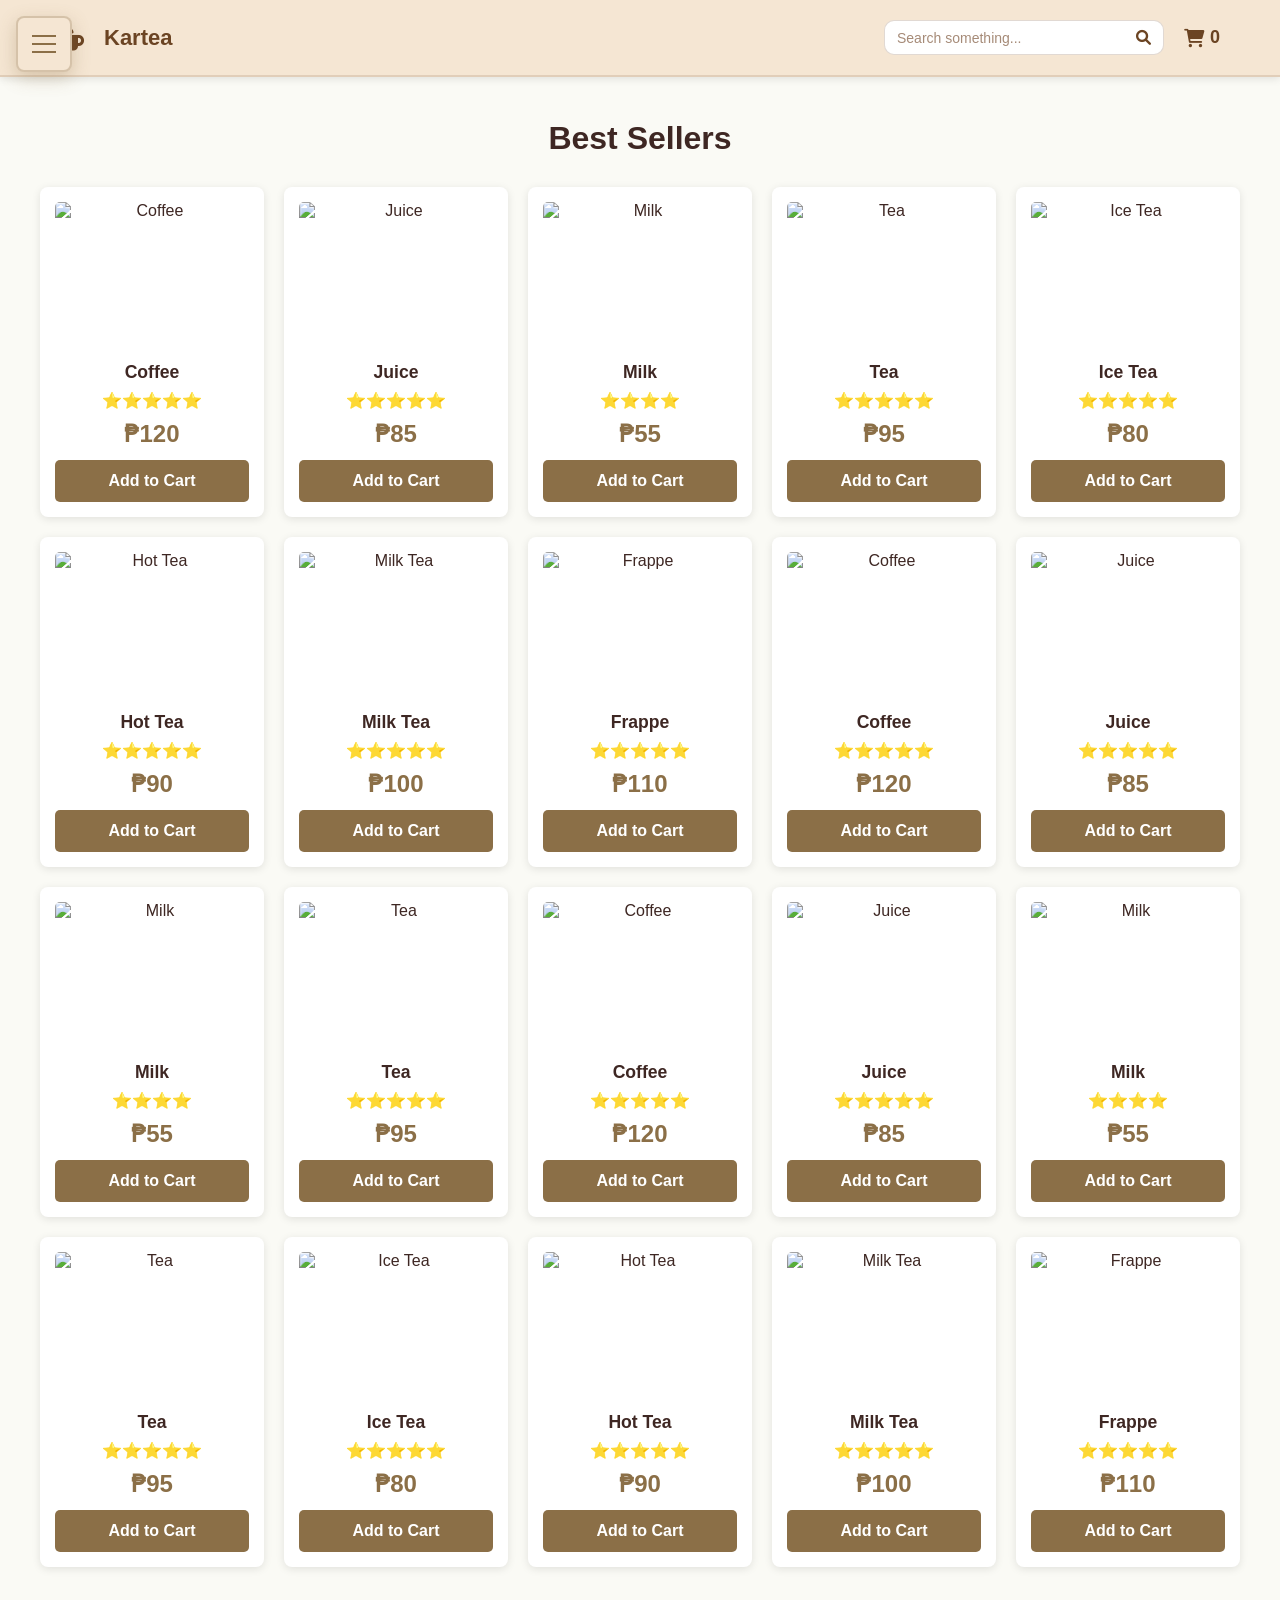
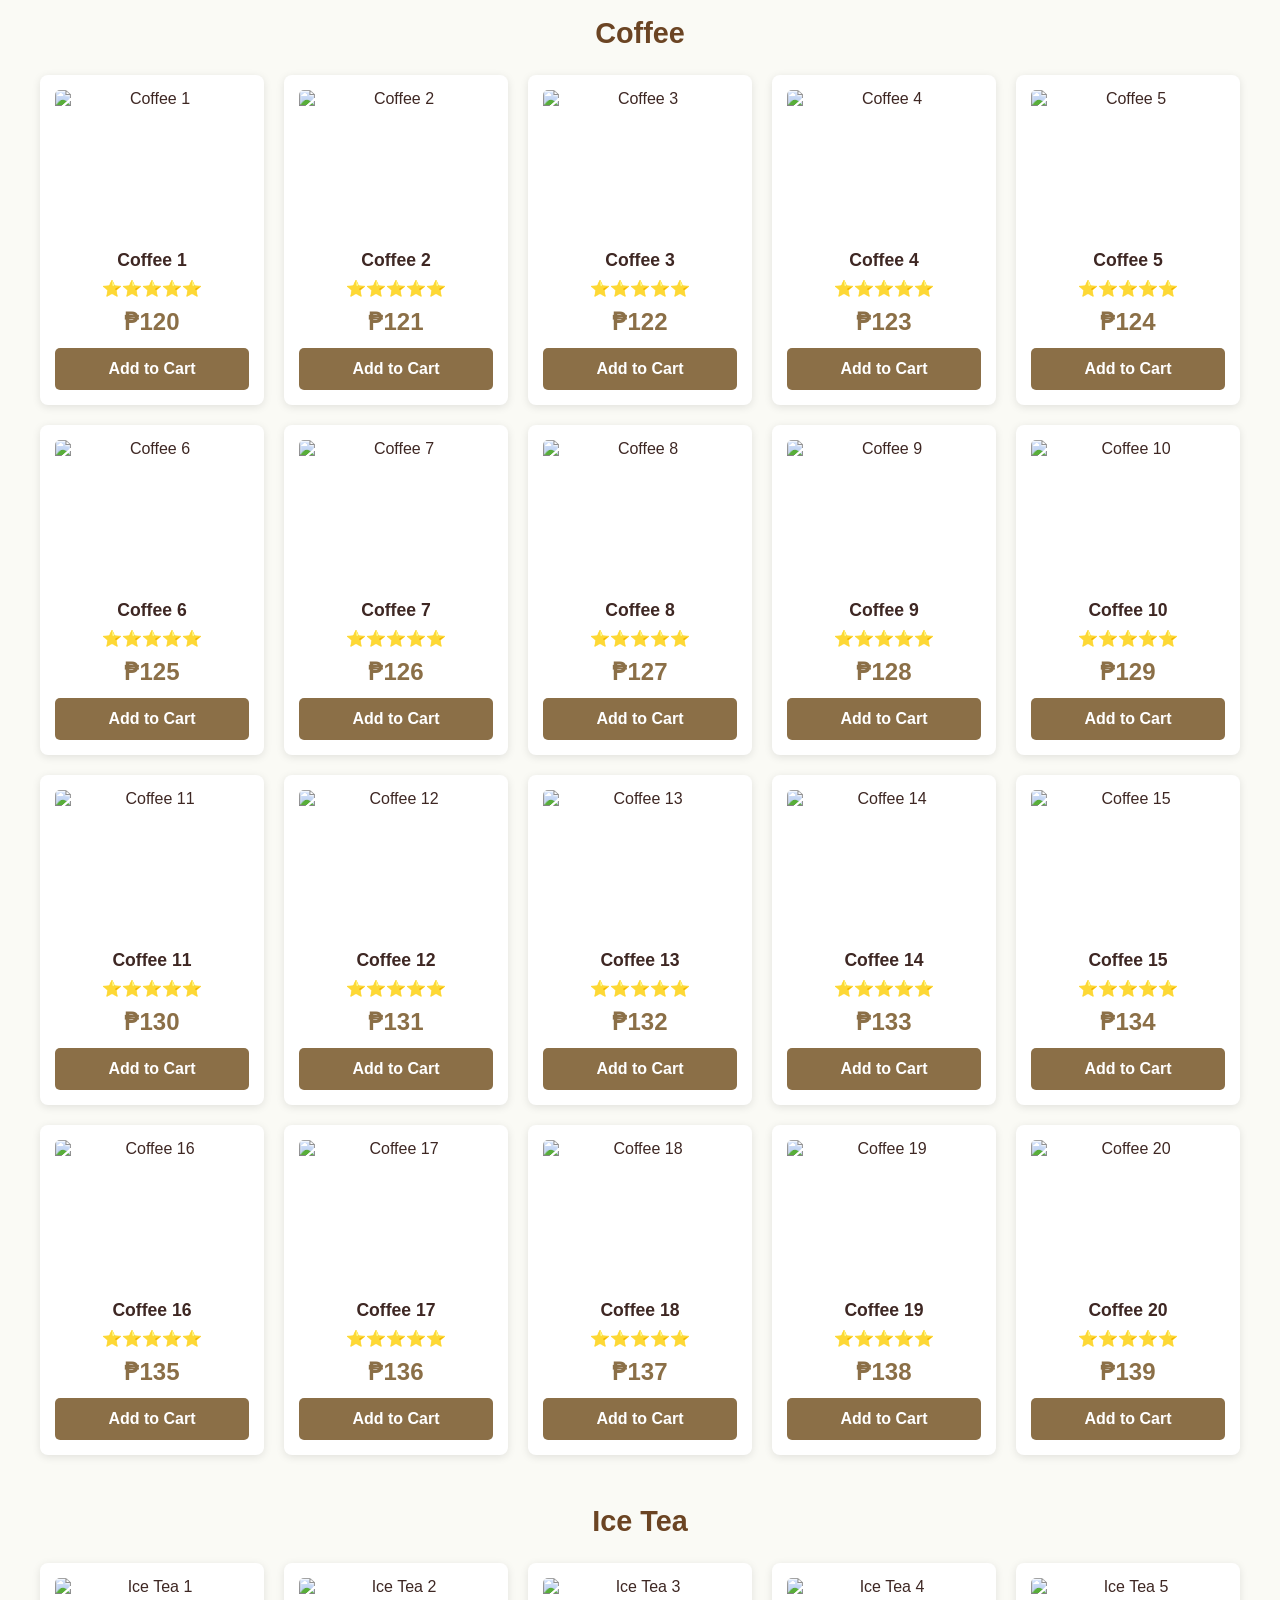
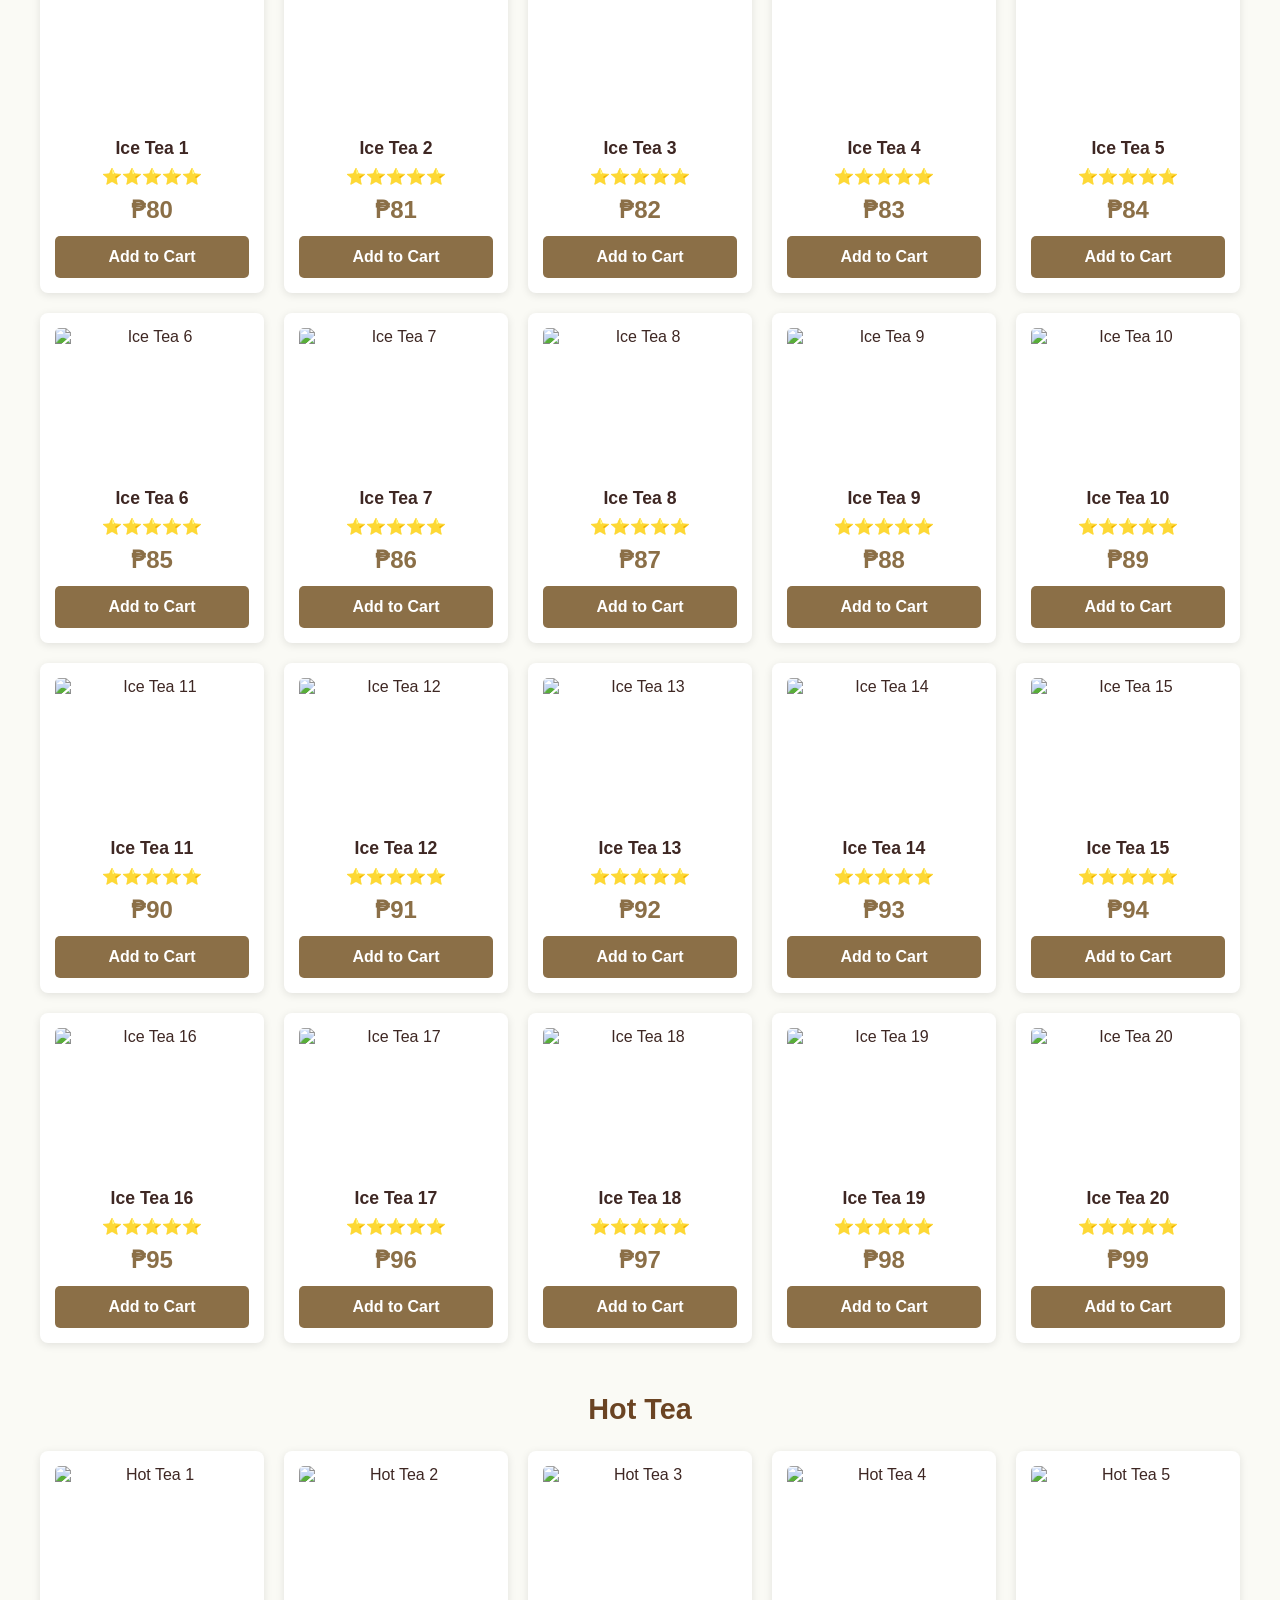
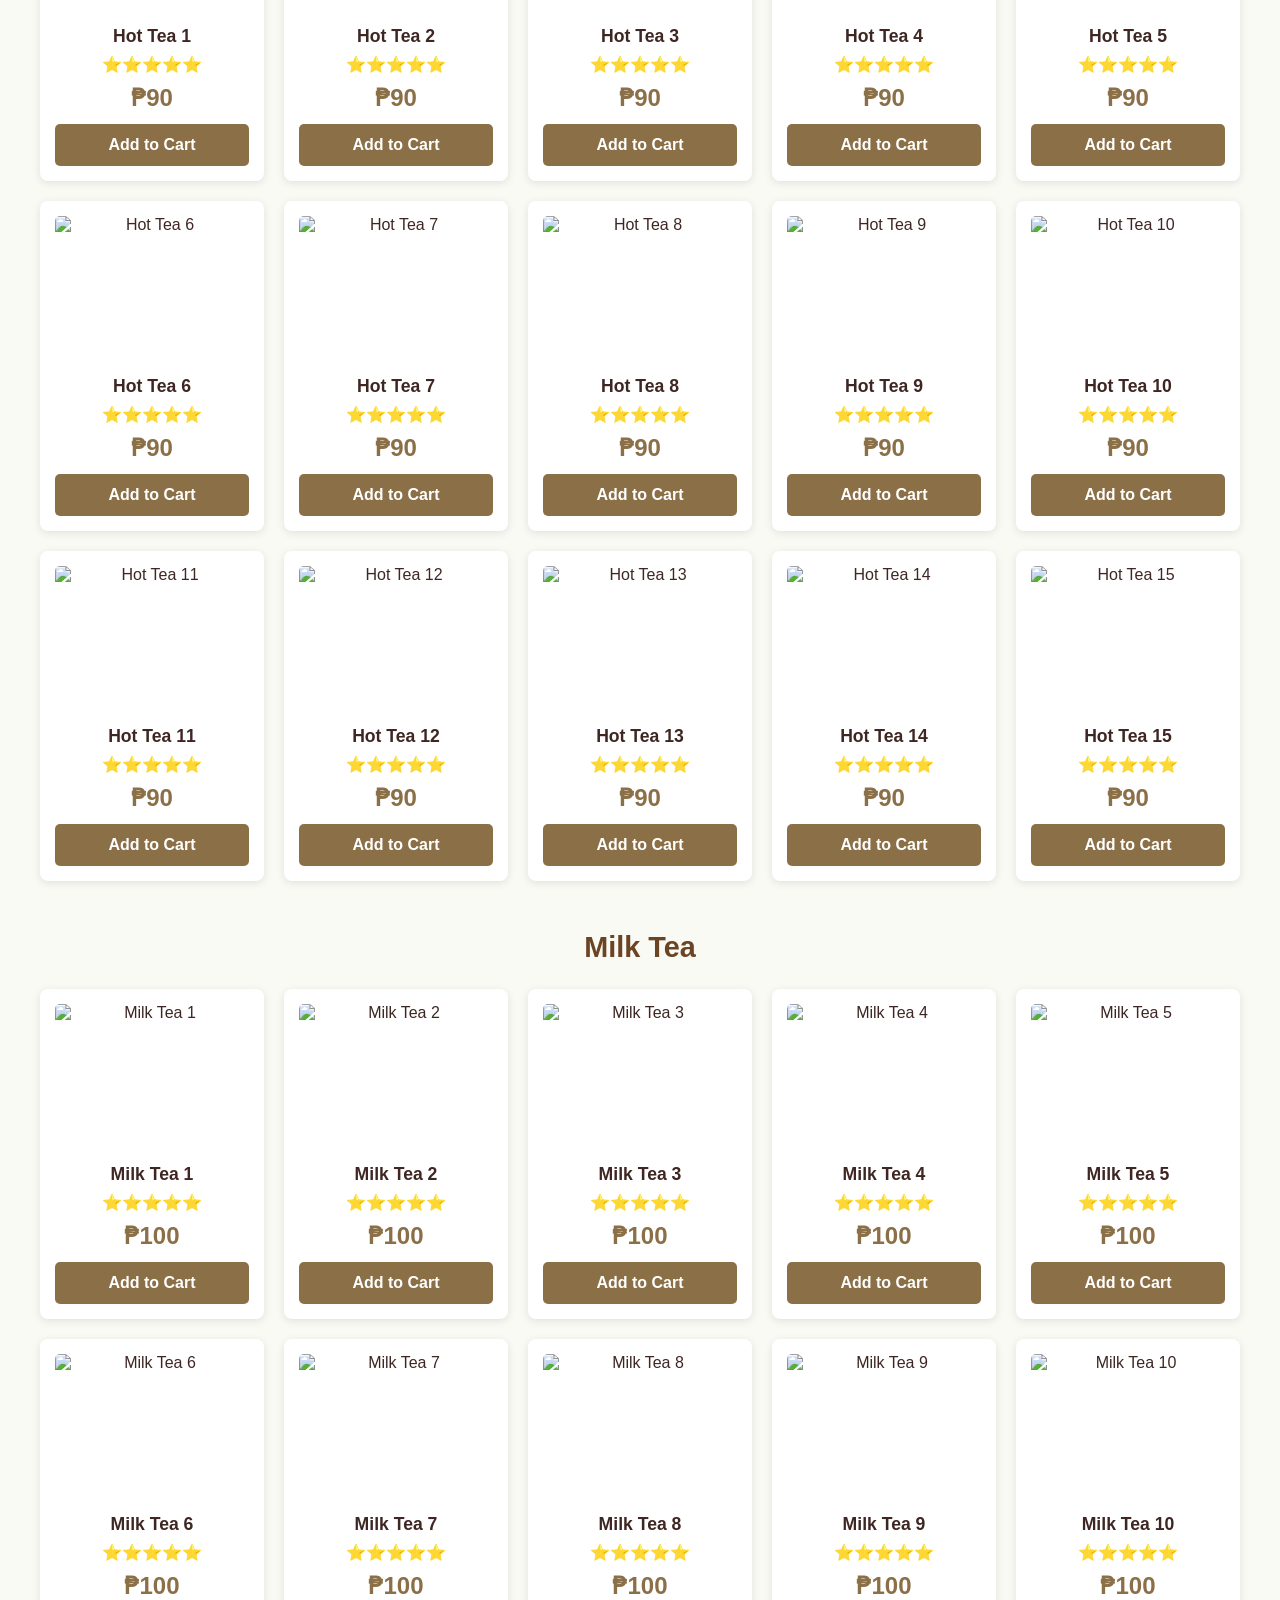
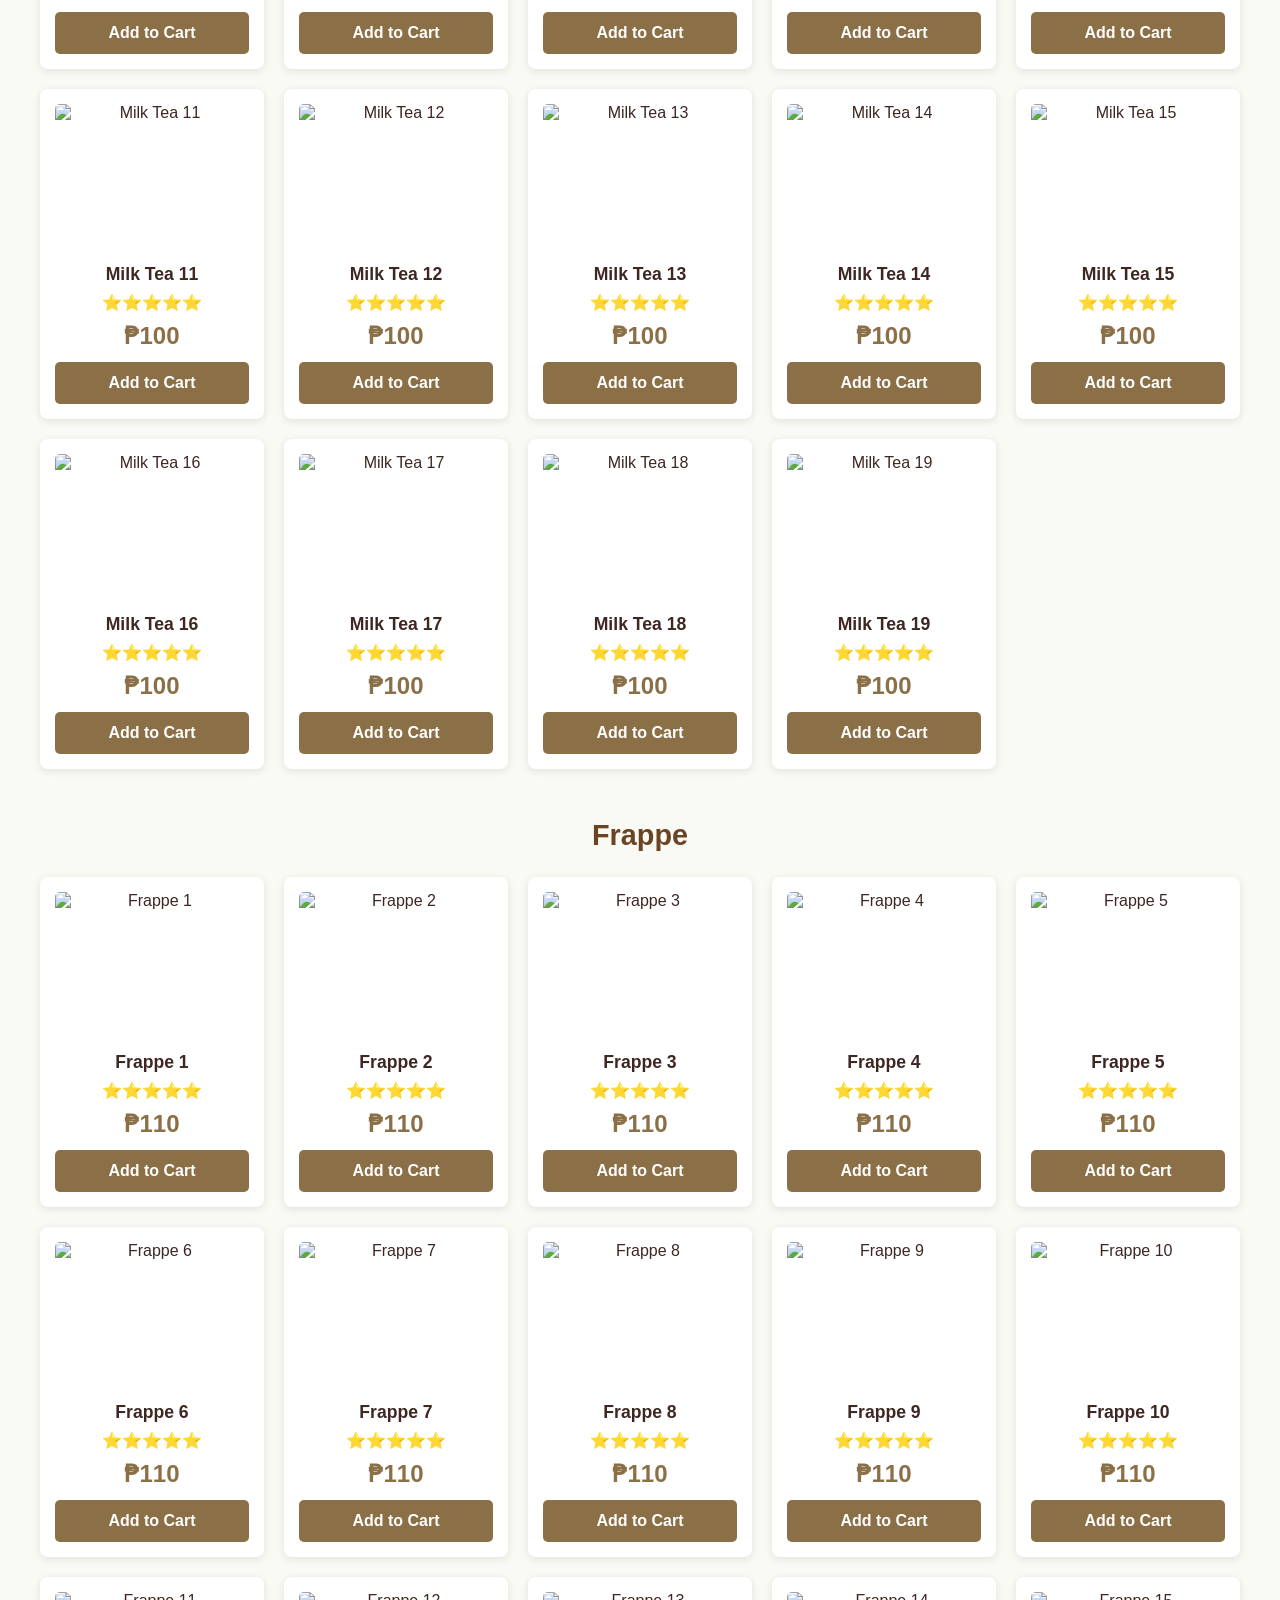
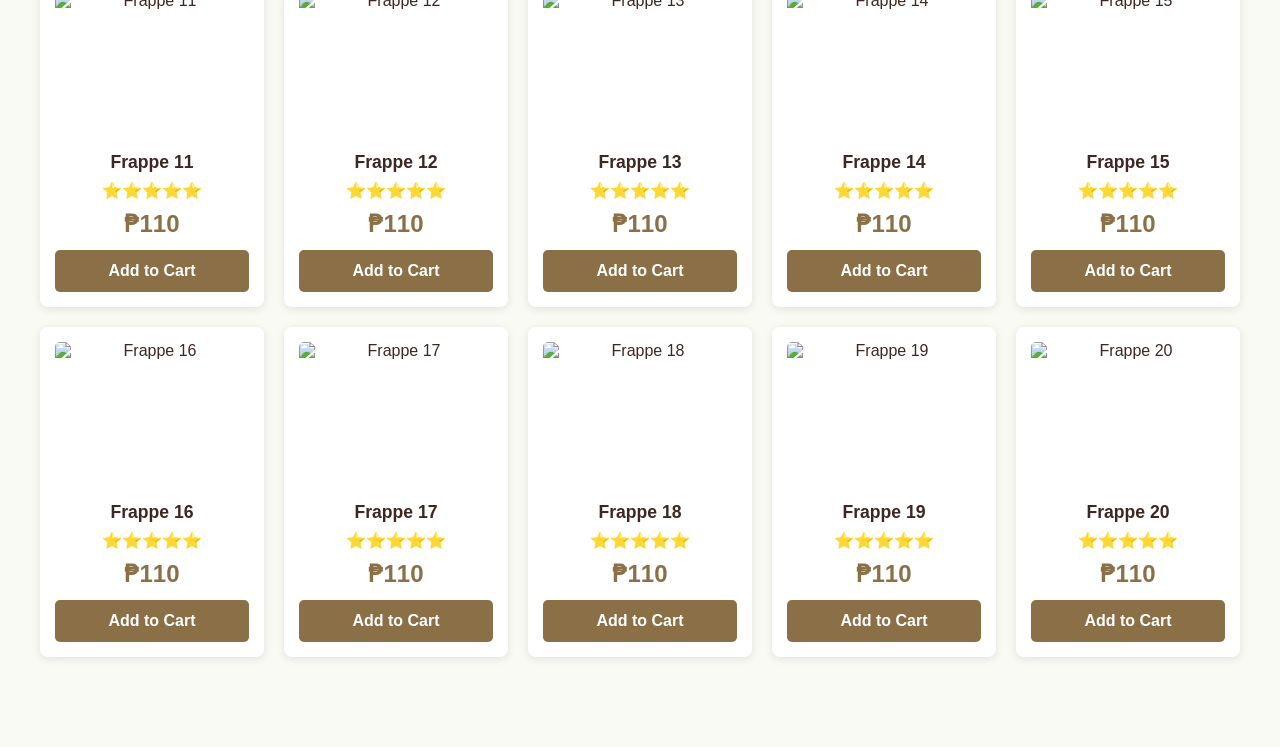
==== commit f44fae59: "Update and rename kartea.html to index.html" ====
--- a/index.html
+++ b/index.html
@@ -6,7 +6,7 @@
     <title>SearchHub - Kartea</title>
 
     <!-- CSS -->
-    <link rel="stylesheet" href="header.css">
+    <link rel="stylesheet" href="kartea.css">
 
     <!-- Font Awesome -->
     <link rel="stylesheet" href="https://cdnjs.cloudflare.com/ajax/libs/font-awesome/6.0.0/css/all.min.css">
@@ -925,9 +925,7 @@
 <div class="overlay" id="overlay" aria-hidden="true"></div>
 
 <!-- Scripts -->
-<script src="item_frame.js"></script>
-<script src="sidebar.js"></script>
-<script src="KARTEA JS.js"></script>
+<script src="kartea.js"></script>
 
 </body>
 </html>
--- a/kartea.css
+++ b/kartea.css
@@ -0,0 +1,685 @@
+/* ================================ */
+/* RESET & GLOBAL STYLES            */
+/* ================================ */
+* {
+    margin: 0;
+    padding: 0;
+    box-sizing: border-box;
+}
+
+/* Theme Colors */
+:root {
+    --primary-cream: #F5E6D3;
+    --secondary-brown: #6B4423;
+    --coffee-dark: #3E2723;
+    --white: #FFFFFF;
+    --light-gray: #FAFAF5;
+    --tan: #8B6F47;
+    --tan-light: #A68B78;
+    --shadow-sm: 0 2px 8px rgba(0, 0, 0, 0.1);
+    --shadow-md: 0 4px 12px rgba(0, 0, 0, 0.15);
+    --shadow-lg: 0 4px 16px rgba(0, 0, 0, 0.2);
+}
+
+/* Body */
+body {
+    font-family: 'Segoe UI', Tahoma, Geneva, Verdana, sans-serif;
+    background-color: var(--light-gray);
+    color: var(--coffee-dark);
+}
+
+/* ================================ */
+/* HEADER STYLES                    */
+/* ================================ */
+.header {
+    background-color: var(--primary-cream);
+    border-bottom: 2px solid rgba(107, 68, 35, 0.15);
+    box-shadow: var(--shadow-sm);
+    padding: 20px 0;
+    position: fixed;
+    top: 0;
+    left: 0;
+    right: 0;
+    z-index: 100;
+}
+
+.header-container {
+    max-width: 1300px;
+    margin: 0 auto;
+    padding: 0 60px;
+    display: flex;
+    align-items: center;
+    justify-content: space-between;
+}
+
+/* Logo */
+.logo {
+    display: flex;
+    align-items: center;
+    gap: 20px;
+    text-decoration: none;
+    transition: opacity 0.2s ease;
+}
+
+.logo:hover {
+    opacity: 0.8;
+}
+
+.logo i {
+    font-size: 24px;
+    color: var(--secondary-brown);
+}
+
+.logo span {
+    font-size: 22px;
+    font-weight: 700;
+    color: var(--secondary-brown);
+}
+
+/* ================================ */
+/* SEARCH SECTION                   */
+/* ================================ */
+.search-section {
+    display: flex;
+    justify-content: flex-end;
+    align-items: center;
+    gap: 20px;
+}
+
+.search-bar {
+    display: flex;
+    align-items: center;
+    background: var(--white);
+    border-radius: 10px;
+    padding: 8px 12px;
+    width: 280px;
+    border: 1px solid rgba(107, 68, 35, 0.2);
+    transition: all 0.2s ease;
+}
+
+.search-bar:hover,
+.search-bar:focus-within {
+    border-color: var(--secondary-brown);
+    box-shadow: 0 2px 6px rgba(107, 68, 35, 0.15);
+}
+
+.search-input {
+    border: none;
+    outline: none;
+    background: transparent;
+    flex: 1;
+    font-size: 14px;
+    color: var(--coffee-dark);
+}
+
+.search-input::placeholder {
+    color: var(--tan-light);
+}
+
+.search-btn {
+    border: none;
+    background: none;
+    cursor: pointer;
+    color: var(--secondary-brown);
+    font-size: 15px;
+    transition: color 0.2s ease;
+}
+
+.search-btn:hover {
+    color: var(--coffee-dark);
+}
+
+/* ================================ */
+/* CART INDICATOR & CART BOX        */
+/* ================================ */
+.cart-indicator {
+    display: flex;
+    align-items: center;
+    color: var(--secondary-brown);
+    font-size: 18px;
+    cursor: pointer;
+    transition: color 0.2s ease;
+}
+
+.cart-indicator:hover {
+    color: var(--coffee-dark);
+}
+
+.cart-indicator i {
+    margin-right: 6px;
+}
+
+#cart-count {
+    font-weight: bold;
+}
+
+.cart-box {
+    position: absolute;
+    top: 70px;
+    right: 20px;
+    width: 300px;
+    background: var(--white);
+    border: 1px solid rgba(107, 68, 35, 0.2);
+    border-radius: 8px;
+    box-shadow: var(--shadow-lg);
+    display: none;
+    flex-direction: column;
+    z-index: 1000;
+    opacity: 0;
+    transform: translateY(-10px);
+    transition: opacity 0.2s ease, transform 0.2s ease;
+}
+
+.cart-box.show {
+    display: flex;
+    opacity: 1;
+    transform: translateY(0);
+}
+
+.cart-header {
+    padding: 12px;
+    font-weight: 700;
+    display: flex;
+    justify-content: space-between;
+    align-items: center;
+    border-bottom: 1px solid rgba(107, 68, 35, 0.15);
+    color: var(--coffee-dark);
+}
+
+#cart-close {
+    background: none;
+    border: none;
+    font-size: 18px;
+    cursor: pointer;
+    color: var(--secondary-brown);
+    transition: color 0.2s ease;
+}
+
+#cart-close:hover {
+    color: var(--coffee-dark);
+}
+
+.cart-items {
+    max-height: 250px;
+    overflow-y: auto;
+    padding: 12px;
+}
+
+.cart-item {
+    display: flex;
+    justify-content: space-between;
+    align-items: center;
+    padding: 8px 0;
+    margin-bottom: 6px;
+    transition: background 0.2s ease;
+}
+
+.cart-item:hover {
+    background: rgba(139, 111, 71, 0.05);
+    border-radius: 4px;
+    padding: 8px 4px;
+}
+
+.cart-item.highlight {
+    background: rgba(139, 111, 71, 0.1);
+    border-radius: 4px;
+    padding: 8px 4px;
+}
+
+.cart-item .remove-btn {
+    background: none;
+    border: none;
+    color: #c0392b;
+    font-size: 1.2rem;
+    line-height: 1;
+    cursor: pointer;
+    padding: 0 4px;
+    transition: color 0.2s ease;
+}
+
+.cart-item .remove-btn:hover {
+    color: #e74c3c;
+}
+
+.cart-item .unit-price,
+.cart-item .line-total {
+    margin: 0 6px;
+    font-size: 0.9em;
+    color: #666;
+}
+
+.cart-footer {
+    padding: 12px;
+    border-top: 1px solid rgba(107, 68, 35, 0.15);
+}
+
+.cart-total {
+    margin-bottom: 12px;
+    font-weight: bold;
+    color: var(--coffee-dark);
+}
+
+/* ================================ */
+/* SIDEBAR & NAVIGATION            */
+/* ================================ */
+.container {
+    display: flex;
+    margin-top: 80px;
+    min-height: calc(100vh - 80px);
+}
+
+.sidebar {
+    width: 250px;
+    background-color: var(--primary-cream);
+    color: var(--tan);
+    padding: 20px;
+    position: fixed;
+    left: 0;
+    top: 80px;
+    height: calc(100vh - 80px);
+    transform: translateX(-110%);
+    transition: transform 0.25s ease;
+    z-index: 45;
+    box-shadow: 6px 0 24px rgba(0, 0, 0, 0);
+    overflow-y: auto;
+}
+
+.sidebar.open {
+    transform: translateX(0);
+    box-shadow: 6px 0 24px rgba(0, 0, 0, 0.12);
+}
+
+.sidebar-logo {
+    display: block;
+    font-size: 1.5em;
+    text-align: right;
+    margin-bottom: 1.5em;
+    padding-right: 1.6em;
+    color: var(--secondary-brown);
+    font-weight: 700;
+}
+
+.nav-list {
+    list-style: none;
+    margin-top: 60px;
+}
+
+.nav-list li {
+    margin: 0.8em 0;
+}
+
+.nav-list a {
+    color: var(--tan);
+    text-decoration: none;
+    display: block;
+    padding: 0.6em 1.6em;
+    border-radius: 4px;
+    transition: background-color 0.2s ease;
+    text-align: center;
+    font-weight: 500;
+}
+
+.nav-list a:hover {
+    background-color: rgba(139, 111, 71, 0.1);
+    color: var(--coffee-dark);
+}
+
+/* ================================ */
+/* MAIN CONTENT                     */
+/* ================================ */
+.content {
+    flex: 1;
+    padding: 40px;
+    margin-left: 0;
+    transition: margin-left 0.25s ease;
+}
+
+.content.sidebar-open {
+    margin-left: 250px;
+}
+
+/* ================================ */
+/* TOGGLE BUTTON                    */
+/* ================================ */
+.toggle-btn {
+    position: fixed;
+    left: 16px;
+    top: 16px;
+    width: 56px;
+    height: 56px;
+    background: var(--primary-cream);
+    border: 2px solid rgba(139, 111, 71, 0.3);
+    border-radius: 8px;
+    color: var(--tan);
+    cursor: pointer;
+    display: flex;
+    align-items: center;
+    justify-content: center;
+    z-index: 9999;
+    transition: background-color 0.2s ease;
+    box-shadow: 0 6px 18px rgba(139, 111, 71, 0.3);
+    appearance: none;
+    -webkit-appearance: none;
+    -moz-appearance: none;
+    padding: 0;
+}
+
+.toggle-btn:hover {
+    background-color: rgba(139, 111, 71, 0.05);
+}
+
+.toggle-btn:focus {
+    outline: none;
+    box-shadow: 0 0 0 3px rgba(139, 111, 71, 0.3);
+}
+
+.toggle-btn .icon {
+    width: 24px;
+    height: 2px;
+    background: var(--tan);
+    position: relative;
+    display: inline-block;
+}
+
+.toggle-btn .icon::before,
+.toggle-btn .icon::after {
+    content: '';
+    position: absolute;
+    left: 0;
+    width: 100%;
+    height: 2px;
+    background: var(--tan);
+    transition: all 0.2s ease;
+}
+
+.toggle-btn .icon::before {
+    top: -8px;
+}
+
+.toggle-btn .icon::after {
+    top: 8px;
+}
+
+.toggle-btn.open .icon {
+    background: transparent;
+}
+
+.toggle-btn.open .icon::before {
+    transform: translateY(7px) rotate(45deg);
+}
+
+.toggle-btn.open .icon::after {
+    transform: translateY(-7px) rotate(-45deg);
+}
+
+/* ================================ */
+/* OVERLAY                          */
+/* ================================ */
+.overlay {
+    position: fixed;
+    inset: 0;
+    background: rgba(0, 0, 0, 0.4);
+    opacity: 0;
+    pointer-events: none;
+    transition: opacity 0.2s ease;
+    z-index: 40;
+    top: 80px;
+}
+
+.overlay.show {
+    opacity: 1;
+    pointer-events: auto;
+}
+
+/* ================================ */
+/* ITEMS CONTAINER & GRID          */
+/* ================================ */
+.items-container {
+    max-width: 1200px;
+    margin: 0 auto;
+}
+
+.items-container h1 {
+    text-align: center;
+    margin-bottom: 30px;
+    color: var(--coffee-dark);
+    font-size: 2em;
+}
+
+.category {
+    margin-bottom: 50px;
+}
+
+.category h2 {
+    text-align: center;
+    margin-bottom: 25px;
+    color: var(--secondary-brown);
+    font-size: 1.8em;
+}
+
+.items-grid {
+    display: grid;
+    grid-template-columns: repeat(auto-fit, minmax(200px, 1fr));
+    gap: 20px;
+}
+
+/* ================================ */
+/* ITEM FRAME STYLES               */
+/* ================================ */
+.item-frame {
+    background: var(--white);
+    border-radius: 8px;
+    padding: 15px;
+    text-align: center;
+    box-shadow: var(--shadow-sm);
+    transition: transform 0.3s ease, box-shadow 0.3s ease;
+    display: flex;
+    flex-direction: column;
+}
+
+.item-frame:hover {
+    transform: translateY(-5px);
+    box-shadow: var(--shadow-md);
+}
+
+.item-frame.hidden {
+    display: none;
+    pointer-events: none;
+}
+
+.item-frame.priority {
+    order: -1;
+}
+
+.item-image {
+    width: 100%;
+    height: 150px;
+    object-fit: cover;
+    border-radius: 5px;
+    margin-bottom: 10px;
+}
+
+.item-title {
+    font-size: 1.1em;
+    font-weight: 600;
+    margin-bottom: 8px;
+    color: var(--coffee-dark);
+    flex-grow: 1;
+}
+
+.item-rating {
+    color: #ffc107;
+    margin-bottom: 10px;
+    font-size: 1em;
+}
+
+.item-price {
+    font-size: 1.5em;
+    font-weight: bold;
+    color: var(--tan);
+    margin-bottom: 12px;
+}
+
+/* ================================ */
+/* BUTTONS                          */
+/* ================================ */
+.btn-add-cart,
+.btn-checkout {
+    width: 100%;
+    padding: 12px;
+    background: var(--tan);
+    color: var(--white);
+    border: none;
+    border-radius: 5px;
+    cursor: pointer;
+    font-weight: bold;
+    font-size: 1em;
+    transition: background 0.3s ease;
+    margin-top: auto;
+}
+
+.btn-add-cart:hover,
+.btn-checkout:hover {
+    background: #6D5837;
+}
+
+.btn-add-cart:active,
+.btn-checkout:active {
+    transform: scale(0.98);
+}
+
+#checkout-btn:disabled {
+    opacity: 0.5;
+    cursor: not-allowed;
+}
+
+/* ================================ */
+/* SECTION HEADING ANIMATIONS      */
+/* ================================ */
+.category > h1,
+.category > h2 {
+    transition: opacity 0.2s ease;
+}
+
+.category > h1.hidden,
+.category > h2.hidden {
+    opacity: 0;
+    height: 0;
+    overflow: hidden;
+    pointer-events: none;
+}
+
+/* ================================ */
+/* RESPONSIVE DESIGN               */
+/* ================================ */
+@media (max-width: 768px) {
+    .header-container {
+        padding: 0 30px;
+    }
+
+    .search-bar {
+        width: 200px;
+    }
+
+    .container {
+        flex-direction: column;
+        margin-top: 80px;
+    }
+
+    .content {
+        padding: 20px;
+        margin-left: 0;
+    }
+
+    .items-grid {
+        grid-template-columns: repeat(2, 1fr);
+        gap: 15px;
+    }
+
+    .sidebar {
+        width: 200px;
+    }
+
+    .item-frame {
+        padding: 12px;
+    }
+
+    .item-image {
+        height: 120px;
+    }
+}
+
+@media (max-width: 480px) {
+    .header-container {
+        padding: 0 16px;
+    }
+
+    .search-section {
+        gap: 10px;
+    }
+
+    .search-bar {
+        width: 150px;
+        padding: 6px 8px;
+    }
+
+    .search-input {
+        font-size: 12px;
+    }
+
+    .cart-box {
+        width: 250px;
+        right: 10px;
+    }
+
+    .items-grid {
+        grid-template-columns: 1fr;
+        gap: 12px;
+    }
+
+    .item-frame {
+        padding: 10px;
+    }
+
+    .item-image {
+        height: 100px;
+    }
+
+    .item-title {
+        font-size: 1em;
+    }
+
+    .item-price {
+        font-size: 1.3em;
+    }
+
+    .btn-add-cart,
+    .btn-checkout {
+        padding: 10px;
+        font-size: 0.9em;
+    }
+}
+
+/* ================================ */
+/* SCROLLBAR STYLING               */
+/* ================================ */
+.cart-items::-webkit-scrollbar,
+.sidebar::-webkit-scrollbar {
+    width: 6px;
+}
+
+.cart-items::-webkit-scrollbar-track,
+.sidebar::-webkit-scrollbar-track {
+    background: rgba(139, 111, 71, 0.1);
+}
+
+.cart-items::-webkit-scrollbar-thumb,
+.sidebar::-webkit-scrollbar-thumb {
+    background: rgba(139, 111, 71, 0.3);
+    border-radius: 3px;
+}
+
+.cart-items::-webkit-scrollbar-thumb:hover,
+.sidebar::-webkit-scrollbar-thumb:hover {
+    background: rgba(139, 111, 71, 0.5);
+}
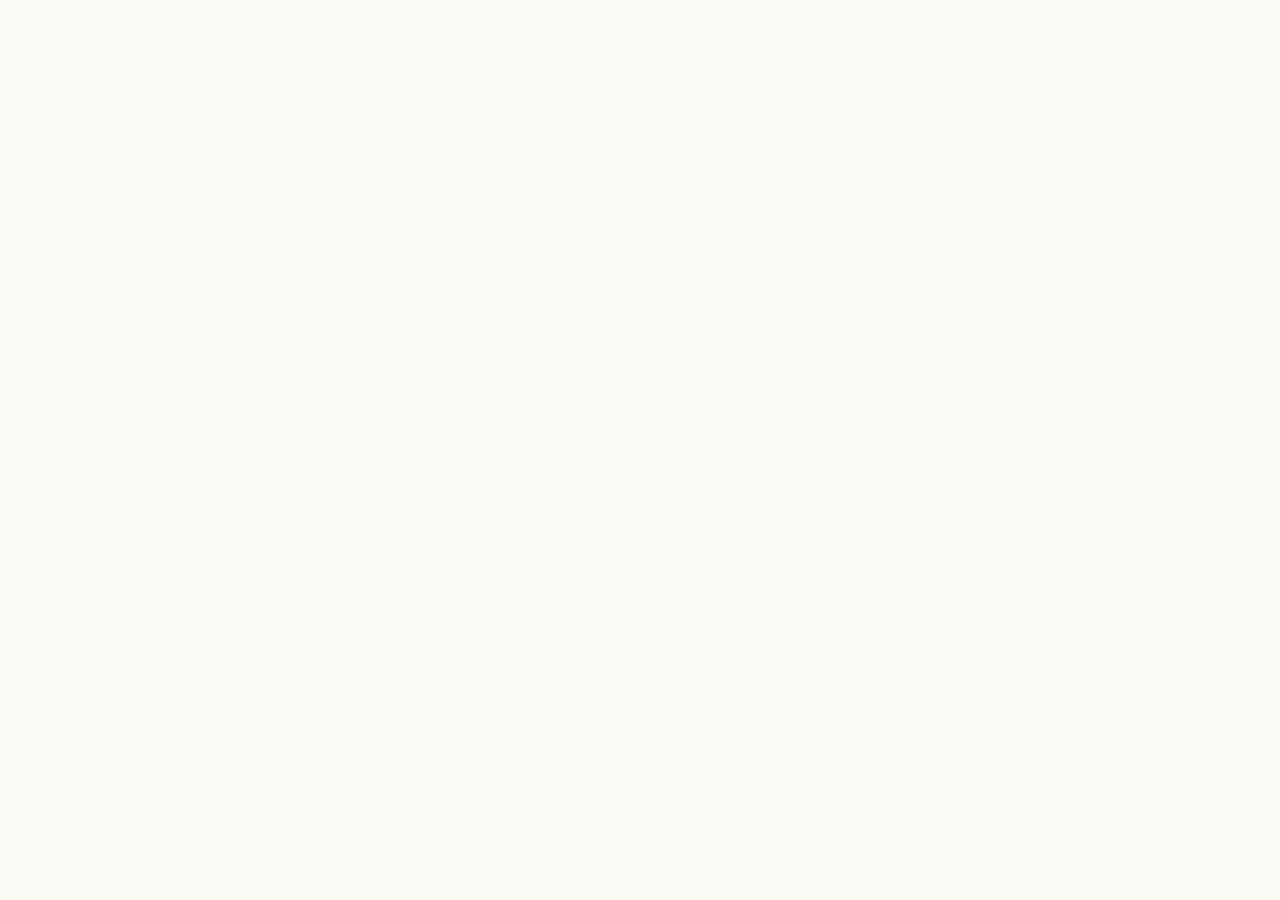
==== commit 2c93d82c: "Update index.html" ====
--- a/index.html
+++ b/index.html
@@ -3,7 +3,11 @@
 <head>
     <meta charset="UTF-8">
     <meta name="viewport" content="width=device-width, initial-scale=1.0">
-    <title>SearchHub - Kartea</title>
+    <meta name="theme-color" content="#F2E4CC">
+    <title>Kartea - Shop & Admin</title>
+
+    <!-- Google Fonts -->
+    <link href="https://fonts.googleapis.com/css2?family=Playfair+Display:wght@500;600;700&family=Lato:wght@400;700&display=swap" rel="stylesheet">
 
     <!-- CSS -->
     <link rel="stylesheet" href="kartea.css">
@@ -14,9 +18,122 @@
 
 <body>
 
-<!-- Header -->
+<!-- ================================ -->
+<!-- LOGIN PAGE                       -->
+<!-- ================================ -->
+<div id="login-page" class="page-section" style="display: none;">
+    <div class="login-page">
+        <div class="login-container">
+            <div class="login-box">
+                <h3>Kartea Shop</h3>
+                <p id="role-status" style="font-weight: bold; margin-top: 0.5rem;"></p>
+            </div>
+            <div class="form-container">
+                <form id="loginform" onsubmit="login(event)">
+                    <label for="email">Email Address:</label><br>
+                    <input type="email" name="email" id="email" placeholder="email@gmail.com" required><br>
+                    <div class="form-group">
+                        <label for="password">Password:</label><br>
+                        <div class="password-wrap">
+                            <input type="password" name="password" id="password" placeholder="password123" autocomplete="off" required>
+                            <img src="eye-close-1.png" alt="Show Password" class="toggle-eye"
+                                onclick="togglePassword('password', this)"
+                                tabindex="0"
+                                onkeypress="if(event.key==='Enter'){togglePassword('password', this)}">
+                        </div>
+                    </div>
+                    <div id="error-message" class="error-message"></div>
+                    <input type="submit" value="Login" class="button"><br>
+                    <a href="#" onclick="switchPage('signup-page'); return false;" class="signup-link">Don't have an account? Sign up</a>
+                </form>
+            </div>
+        </div>
+    </div>
+</div>
+
+<!-- ================================ -->
+<!-- SIGNUP PAGE                      -->
+<!-- ================================ -->
+<div id="signup-page" class="page-section" style="display: none;">
+    <div class="login-page">
+        <div class="login-container">
+            <div class="login-box">
+                <h3>Create an Account</h3>
+            </div>
+            <div class="form-container">
+                <form id="signupForm" onsubmit="register(event)">
+                    <label for="signup-email">Email Address:</label><br>
+                    <input type="email" name="signup-email" id="signup-email" placeholder="email@gmail.com" required><br>
+                    <label for="signup-password">Password:</label><br>
+                    <div class="password-wrap">
+                        <input type="password" name="signup-password" id="signup-password" placeholder="Enter password" autocomplete="off" required>
+                        <img src="eye-close-1.png" alt="Show password" class="toggle-eye"
+                            onclick="togglePassword('signup-password', this)"
+                            tabindex="0"
+                            onkeypress="if(event.key==='Enter'){togglePassword('signup-password', this)}">
+                    </div>
+                    <label for="signup-confirm">Confirm Password:</label><br>
+                    <div class="password-wrap">
+                        <input type="password" name="signup-confirm" id="signup-confirm" placeholder="Confirm password" autocomplete="off" required>
+                        <img src="eye-close-1.png" alt="Show password" class="toggle-eye"
+                            onclick="togglePassword('signup-confirm', this)"
+                            tabindex="0"
+                            onkeypress="if(event.key==='Enter'){togglePassword('signup-confirm', this)}">
+                    </div>
+                    <input type="submit" value="Sign Up" class="button"><br>
+                    <a href="#" onclick="switchPage('login-page'); return false;" class="signup-link">Already have an account? Log in</a>
+                </form>
+            </div>
+        </div>
+    </div>
+</div>
+
+<!-- ================================ -->
+<!-- ADMIN PAGE                       -->
+<!-- ================================ -->
+<div id="admin-page" class="page-section" style="display: none;">
+    <div class="login-page">
+        <div class="login-container">
+            <div class="login-box">
+                <h3>Welcome Admin!</h3>
+                <p id="role-status-admin" style="font-weight: bold; margin-top: 0.5rem;"></p>
+            </div>
+            <div class="form-container">
+                <button onclick="logout()" class="button" style="margin-top: 0;">← Back to Login</button>
+                <hr style="margin: 20px 0; border: 1px solid #E8D5BC;">
+                
+                <h2 style="font-family: 'Playfair Display', serif; margin-top: 20px; margin-bottom: 15px;">Create another admin</h2>
+                <form id="createAdminForm" onsubmit="createAdminAccount(event)">
+                    <label for="new-admin-email">Email:</label><br>
+                    <input type="email" id="new-admin-email" placeholder="newadmin@gmail.com" required><br>
+                    <label for="new-admin-password">Password:</label><br>
+                    <input type="password" id="new-admin-password" placeholder="Password" required><br>
+                    <button type="submit" class="button">Create Admin</button>
+                </form>
+                <div id="admin-message" style="margin-top: 10px; text-align: center; font-weight: bold;"></div>
+
+                <hr style="margin: 20px 0; border: 1px solid #E8D5BC;">
+
+                <h2 style="font-family: 'Playfair Display', serif; margin-top: 20px; margin-bottom: 15px;">Registered Users</h2>
+                <div id="users-list" style="background: #FDF6EC; padding: 15px; border-radius: 8px; margin-bottom: 15px; max-height: 300px; overflow-y: auto;">
+                    <p style="text-align: center; color: #9A7A5A;">No users registered yet</p>
+                </div>
+
+                <button onclick="logout()" class="button" style="background-color: #B83232;">Logout</button>
+            </div>
+        </div>
+    </div>
+</div>
+
+<!-- ================================ -->
+<!-- SHOP PAGE                        -->
+<!-- ================================ -->
+<div id="shop-page" class="page-section" style="display: none;">
+
+<!-- HEADER -->
 <header class="header">
     <div class="header-container">
+
         <div class="logo-section">
             <a href="#" class="logo">
                 <i class="fas fa-mug-hot"></i>
@@ -26,7 +143,7 @@
 
         <div class="search-section">
             <form class="search-bar" action="#" method="GET">
-                <input 
+                <input
                     type="text"
                     name="query"
                     class="search-input"
@@ -37,12 +154,17 @@
                     <i class="fas fa-search"></i>
                 </button>
             </form>
-            <!-- cart indicator -->
+
+            <!-- Cart Indicator -->
             <div class="cart-indicator" aria-label="Cart">
                 <i class="fas fa-shopping-cart"></i>
                 <span id="cart-count">0</span>
             </div>
-            <!-- hidden cart details box -->
+
+            <!-- Logout Button -->
+            <button onclick="logout()" style="background: #B83232; color: white; border: none; padding: 8px 18px; border-radius: 999px; cursor: pointer; font-weight: 700; font-size: 14px;">Logout</button>
+
+            <!-- Cart Box / Drawer -->
             <div id="cart-box" class="cart-box" aria-hidden="true">
                 <div class="cart-header">
                     <span>Your Cart</span>
@@ -50,871 +172,300 @@
                 </div>
                 <div class="cart-items"></div>
                 <div class="cart-footer">
-                    <div class="cart-total">Total: ₱<span id="cart-total">0</span></div>
-                    <button id="checkout-btn" class="btn-checkout">Pay</button>
-                </div>
-            </div>
-        </div>
+                    <div class="cart-subtotal-row">
+                        <span>Subtotal</span>
+                        <span>₱<span id="cart-subtotal">0</span></span>
+                    </div>
+                    <div class="cart-subtotal-row">
+                        <span>Tax (12%)</span>
+                        <span>₱<span id="cart-tax">0</span></span>
+                    </div>
+                    <div class="cart-total">
+                        <span>Total</span>
+                        <span>₱<span id="cart-total">0</span></span>
+                    </div>
+                    <button id="checkout-btn" class="btn-checkout">Pay Now</button>
+                </div>
+            </div>
+        </div>
+
     </div>
 </header>
 
-<!-- Sidebar -->
-<button class="toggle-btn" aria-label="Toggle sidebar" aria-expanded="false">
-    <span class="icon"></span>
-</button>
+<!-- ================================ -->
+<!-- LAYOUT WRAPPER                   -->
+<!-- ================================ -->
 <div class="container">
+
+    <!-- Sidebar -->
     <nav class="sidebar" id="sidebar">
-        <h3 class="sidebar-logo">MENU</h3>
-        <ul class="nav-list">
-            <li><a href="#">COFFEE</a></li>
-            <li><a href="#">TEA</a></li>
-            <li><a href="#">MILK</a></li>
-            <li><a href="#">JUICE</a></li>
-            <li><a href="#">WATER</a></li>
-        </ul>
     </nav>
 
-    <!-- Main Content -->
+    <!-- ================================ -->
+    <!-- MAIN CONTENT                     -->
+    <!-- ================================ -->
     <main class="content" id="content">
         <div class="items-container">
 
-            <!-- Best Sellers Section -->
-            <section class="category best-sellers">
-                <h1>Best Sellers</h1>
-                <div class="items-grid">
-                    <div class="item-frame">
-                        <img src="coffee.jpg" alt="Coffee" class="item-image">
-                        <h3 class="item-title">Coffee</h3>
-                        <div class="item-rating">⭐⭐⭐⭐⭐</div>
-                        <div class="item-price">₱120</div>
-                        <button class="btn-add-cart">Add to Cart</button>
-                    </div>
-                    <div class="item-frame">
-                        <img src="juice.jpg" alt="Juice" class="item-image">
-                        <h3 class="item-title">Juice</h3>
-                        <div class="item-rating">⭐⭐⭐⭐⭐</div>
-                        <div class="item-price">₱85</div>
-                        <button class="btn-add-cart">Add to Cart</button>
-                    </div>
-                    <div class="item-frame">
-                        <img src="MILK.jpg" alt="Milk" class="item-image">
-                        <h3 class="item-title">Milk</h3>
-                        <div class="item-rating">⭐⭐⭐⭐</div>
-                        <div class="item-price">₱55</div>
-                        <button class="btn-add-cart">Add to Cart</button>
-                    </div>
-                    <div class="item-frame">
-                        <img src="TEA.jpg" alt="Tea" class="item-image">
-                        <h3 class="item-title">Tea</h3>
-                        <div class="item-rating">⭐⭐⭐⭐⭐</div>
-                        <div class="item-price">₱95</div>
-                        <button class="btn-add-cart">Add to Cart</button>
-                    </div>
-                    <div class="item-frame">
-                        <img src="icetea.jpg" alt="Ice Tea" class="item-image">
-                        <h3 class="item-title">Ice Tea</h3>
-                        <div class="item-rating">⭐⭐⭐⭐⭐</div>
-                        <div class="item-price">₱80</div>
-                        <button class="btn-add-cart">Add to Cart</button>
-                    </div>
-                    <div class="item-frame">
-                        <img src="hottea.jpg" alt="Hot Tea" class="item-image">
-                        <h3 class="item-title">Hot Tea</h3>
-                        <div class="item-rating">⭐⭐⭐⭐⭐</div>
-                        <div class="item-price">₱90</div>
-                        <button class="btn-add-cart">Add to Cart</button>
-                    </div>
-                    <div class="item-frame">
-                        <img src="milktea.jpg" alt="Milk Tea" class="item-image">
-                        <h3 class="item-title">Milk Tea</h3>
-                        <div class="item-rating">⭐⭐⭐⭐⭐</div>
-                        <div class="item-price">₱100</div>
-                        <button class="btn-add-cart">Add to Cart</button>
-                    </div>
-                    <div class="item-frame">
-                        <img src="frappe.jpg" alt="Frappe" class="item-image">
-                        <h3 class="item-title">Frappe</h3>
-                        <div class="item-rating">⭐⭐⭐⭐⭐</div>
-                        <div class="item-price">₱110</div>
-                        <button class="btn-add-cart">Add to Cart</button>
-                    </div>
-                    <div class="item-frame">
-                        <img src="coffee.jpg" alt="Coffee" class="item-image">
-                        <h3 class="item-title">Coffee</h3>
-                        <div class="item-rating">⭐⭐⭐⭐⭐</div>
-                        <div class="item-price">₱120</div>
-                        <button class="btn-add-cart">Add to Cart</button>
-                    </div>
-                    <div class="item-frame">
-                        <img src="juice.jpg" alt="Juice" class="item-image">
-                        <h3 class="item-title">Juice</h3>
-                        <div class="item-rating">⭐⭐⭐⭐⭐</div>
-                        <div class="item-price">₱85</div>
-                        <button class="btn-add-cart">Add to Cart</button>
-                    </div>
-                    <div class="item-frame">
-                        <img src="MILK.jpg" alt="Milk" class="item-image">
-                        <h3 class="item-title">Milk</h3>
-                        <div class="item-rating">⭐⭐⭐⭐</div>
-                        <div class="item-price">₱55</div>
-                        <button class="btn-add-cart">Add to Cart</button>
-                    </div>
-                    <div class="item-frame">
-                        <img src="TEA.jpg" alt="Tea" class="item-image">
-                        <h3 class="item-title">Tea</h3>
-                        <div class="item-rating">⭐⭐⭐⭐⭐</div>
-                        <div class="item-price">₱95</div>
-                        <button class="btn-add-cart">Add to Cart</button>
-                    </div>
-                    <div class="item-frame">
-                        <img src="coffee.jpg" alt="Coffee" class="item-image">
-                        <h3 class="item-title">Coffee</h3>
-                        <div class="item-rating">⭐⭐⭐⭐⭐</div>
-                        <div class="item-price">₱120</div>
-                        <button class="btn-add-cart">Add to Cart</button>
-                    </div>
-                    <div class="item-frame">
-                        <img src="juice.jpg" alt="Juice" class="item-image">
-                        <h3 class="item-title">Juice</h3>
-                        <div class="item-rating">⭐⭐⭐⭐⭐</div>
-                        <div class="item-price">₱85</div>
-                        <button class="btn-add-cart">Add to Cart</button>
-                    </div>
-                    <div class="item-frame">
-                        <img src="MILK.jpg" alt="Milk" class="item-image">
-                        <h3 class="item-title">Milk</h3>
-                        <div class="item-rating">⭐⭐⭐⭐</div>
-                        <div class="item-price">₱55</div>
-                        <button class="btn-add-cart">Add to Cart</button>
-                    </div>
-                    <div class="item-frame">
-                        <img src="TEA.jpg" alt="Tea" class="item-image">
-                        <h3 class="item-title">Tea</h3>
-                        <div class="item-rating">⭐⭐⭐⭐⭐</div>
-                        <div class="item-price">₱95</div>
-                        <button class="btn-add-cart">Add to Cart</button>
-                    </div>
-                    <div class="item-frame">
-                        <img src="icetea.jpg" alt="Ice Tea" class="item-image">
-                        <h3 class="item-title">Ice Tea</h3>
-                        <div class="item-rating">⭐⭐⭐⭐⭐</div>
-                        <div class="item-price">₱80</div>
-                        <button class="btn-add-cart">Add to Cart</button>
-                    </div>
-                    <div class="item-frame">
-                        <img src="hottea.jpg" alt="Hot Tea" class="item-image">
-                        <h3 class="item-title">Hot Tea</h3>
-                        <div class="item-rating">⭐⭐⭐⭐⭐</div>
-                        <div class="item-price">₱90</div>
-                        <button class="btn-add-cart">Add to Cart</button>
-                    </div>
-                    <div class="item-frame">
-                        <img src="milktea.jpg" alt="Milk Tea" class="item-image">
-                        <h3 class="item-title">Milk Tea</h3>
-                        <div class="item-rating">⭐⭐⭐⭐⭐</div>
-                        <div class="item-price">₱100</div>
-                        <button class="btn-add-cart">Add to Cart</button>
-                    </div>
-                    <div class="item-frame">
-                        <img src="frappe.jpg" alt="Frappe" class="item-image">
-                        <h3 class="item-title">Frappe</h3>
-                        <div class="item-rating">⭐⭐⭐⭐⭐</div>
-                        <div class="item-price">₱110</div>
-                        <button class="btn-add-cart">Add to Cart</button>
-                    </div>
-                </div>
-            </section>
-
-            <!-- Coffee Section -->
+            <!-- Category Filter Tabs -->
+            <div class="category-tabs">
+                <button class="category-tab active" data-filter="all">All</button>
+                <button class="category-tab" data-filter="coffee">Coffee</button>
+                <button class="category-tab" data-filter="icetea">Ice Tea</button>
+                <button class="category-tab" data-filter="hottea">Hot Tea</button>
+                <button class="category-tab" data-filter="milktea">Milk Tea</button>
+                <button class="category-tab" data-filter="frappe">Frappe</button>
+            </div>
+
+
+
+            <!-- ================================ -->
+            <!-- COFFEE SECTION                   -->
+            <!-- ================================ -->
             <section class="category coffee">
                 <h2>Coffee</h2>
                 <div class="items-grid">
-                    <div class="item-frame">
-                        <img src="coffee1.jpg" alt="Coffee 1" class="item-image">
-                        <h3 class="item-title">Coffee 1</h3>
-                        <div class="item-rating">⭐⭐⭐⭐⭐</div>
-                        <div class="item-price">₱120</div>
-                        <button class="btn-add-cart">Add to Cart</button>
-                    </div>
-                    <div class="item-frame">
-                        <img src="coffee2.jpg" alt="Coffee 2" class="item-image">
-                        <h3 class="item-title">Coffee 2</h3>
-                        <div class="item-rating">⭐⭐⭐⭐⭐</div>
-                        <div class="item-price">₱121</div>
-                        <button class="btn-add-cart">Add to Cart</button>
-                    </div>
-                    <div class="item-frame">
-                        <img src="coffee3.jpg" alt="Coffee 3" class="item-image">
-                        <h3 class="item-title">Coffee 3</h3>
-                        <div class="item-rating">⭐⭐⭐⭐⭐</div>
-                        <div class="item-price">₱122</div>
-                        <button class="btn-add-cart">Add to Cart</button>
-                    </div>
-                    <div class="item-frame">
-                        <img src="coffee4.jpg" alt="Coffee 4" class="item-image">
-                        <h3 class="item-title">Coffee 4</h3>
-                        <div class="item-rating">⭐⭐⭐⭐⭐</div>
-                        <div class="item-price">₱123</div>
-                        <button class="btn-add-cart">Add to Cart</button>
-                    </div>
-                    <div class="item-frame">
-                        <img src="coffee5.jpg" alt="Coffee 5" class="item-image">
-                        <h3 class="item-title">Coffee 5</h3>
-                        <div class="item-rating">⭐⭐⭐⭐⭐</div>
-                        <div class="item-price">₱124</div>
-                        <button class="btn-add-cart">Add to Cart</button>
-                    </div>
-                    <div class="item-frame">
-                        <img src="coffee6.jpg" alt="Coffee 6" class="item-image">
-                        <h3 class="item-title">Coffee 6</h3>
-                        <div class="item-rating">⭐⭐⭐⭐⭐</div>
-                        <div class="item-price">₱125</div>
-                        <button class="btn-add-cart">Add to Cart</button>
-                    </div>
-                    <div class="item-frame">
-                        <img src="coffee7.jpg" alt="Coffee 7" class="item-image">
-                        <h3 class="item-title">Coffee 7</h3>
-                        <div class="item-rating">⭐⭐⭐⭐⭐</div>
-                        <div class="item-price">₱126</div>
-                        <button class="btn-add-cart">Add to Cart</button>
-                    </div>
-                    <div class="item-frame">
-                        <img src="coffee8.jpg" alt="Coffee 8" class="item-image">
-                        <h3 class="item-title">Coffee 8</h3>
-                        <div class="item-rating">⭐⭐⭐⭐⭐</div>
-                        <div class="item-price">₱127</div>
-                        <button class="btn-add-cart">Add to Cart</button>
-                    </div>
-                    <div class="item-frame">
-                        <img src="coffee9.jpg" alt="Coffee 9" class="item-image">
-                        <h3 class="item-title">Coffee 9</h3>
-                        <div class="item-rating">⭐⭐⭐⭐⭐</div>
-                        <div class="item-price">₱128</div>
-                        <button class="btn-add-cart">Add to Cart</button>
-                    </div>
-                    <div class="item-frame">
-                        <img src="coffee10.jpg" alt="Coffee 10" class="item-image">
-                        <h3 class="item-title">Coffee 10</h3>
-                        <div class="item-rating">⭐⭐⭐⭐⭐</div>
-                        <div class="item-price">₱129</div>
-                        <button class="btn-add-cart">Add to Cart</button>
-                    </div>
-                    <div class="item-frame">
-                        <img src="coffee11.jpg" alt="Coffee 11" class="item-image">
-                        <h3 class="item-title">Coffee 11</h3>
-                        <div class="item-rating">⭐⭐⭐⭐⭐</div>
-                        <div class="item-price">₱130</div>
-                        <button class="btn-add-cart">Add to Cart</button>
-                    </div>
-                    <div class="item-frame">
-                        <img src="coffee12.jpg" alt="Coffee 12" class="item-image">
-                        <h3 class="item-title">Coffee 12</h3>
-                        <div class="item-rating">⭐⭐⭐⭐⭐</div>
-                        <div class="item-price">₱131</div>
-                        <button class="btn-add-cart">Add to Cart</button>
-                    </div>
-                    <div class="item-frame">
-                        <img src="coffee13.jpg" alt="Coffee 13" class="item-image">
-                        <h3 class="item-title">Coffee 13</h3>
-                        <div class="item-rating">⭐⭐⭐⭐⭐</div>
-                        <div class="item-price">₱132</div>
-                        <button class="btn-add-cart">Add to Cart</button>
-                    </div>
-                    <div class="item-frame">
-                        <img src="coffee14.jpg" alt="Coffee 14" class="item-image">
-                        <h3 class="item-title">Coffee 14</h3>
-                        <div class="item-rating">⭐⭐⭐⭐⭐</div>
-                        <div class="item-price">₱133</div>
-                        <button class="btn-add-cart">Add to Cart</button>
-                    </div>
-                    <div class="item-frame">
-                        <img src="coffee15.jpg" alt="Coffee 15" class="item-image">
-                        <h3 class="item-title">Coffee 15</h3>
-                        <div class="item-rating">⭐⭐⭐⭐⭐</div>
-                        <div class="item-price">₱134</div>
-                        <button class="btn-add-cart">Add to Cart</button>
-                    </div>
-                    <div class="item-frame">
-                        <img src="coffee16.jpg" alt="Coffee 16" class="item-image">
-                        <h3 class="item-title">Coffee 16</h3>
-                        <div class="item-rating">⭐⭐⭐⭐⭐</div>
-                        <div class="item-price">₱135</div>
-                        <button class="btn-add-cart">Add to Cart</button>
-                    </div>
-                    <div class="item-frame">
-                        <img src="coffee17.jpg" alt="Coffee 17" class="item-image">
-                        <h3 class="item-title">Coffee 17</h3>
-                        <div class="item-rating">⭐⭐⭐⭐⭐</div>
-                        <div class="item-price">₱136</div>
-                        <button class="btn-add-cart">Add to Cart</button>
-                    </div>
-                    <div class="item-frame">
-                        <img src="coffee18.jpg" alt="Coffee 18" class="item-image">
-                        <h3 class="item-title">Coffee 18</h3>
-                        <div class="item-rating">⭐⭐⭐⭐⭐</div>
-                        <div class="item-price">₱137</div>
-                        <button class="btn-add-cart">Add to Cart</button>
-                    </div>
-                    <div class="item-frame">
-                        <img src="coffee19.jpg" alt="Coffee 19" class="item-image">
-                        <h3 class="item-title">Coffee 19</h3>
-                        <div class="item-rating">⭐⭐⭐⭐⭐</div>
-                        <div class="item-price">₱138</div>
-                        <button class="btn-add-cart">Add to Cart</button>
-                    </div>
-                    <div class="item-frame">
-                        <img src="coffee20.jpg" alt="Coffee 20" class="item-image">
-                        <h3 class="item-title">Coffee 20</h3>
-                        <div class="item-rating">⭐⭐⭐⭐⭐</div>
-                        <div class="item-price">₱139</div>
-                        <button class="btn-add-cart">Add to Cart</button>
-                    </div>
+
+                    <div class="item-frame"><div class="item-img-wrap"><img src="coffee1.jpg" alt="Midnight Roast" class="item-image"></div><div class="item-body"><h3 class="item-title">Midnight Roast</h3><div class="item-rating">⭐⭐⭐⭐⭐</div><div class="item-price-row"><span class="item-price">₱120</span><span class="item-tag hot">Hot</span></div><button class="btn-add-cart">Add to Cart</button></div></div>
+
+                    <div class="item-frame"><div class="item-img-wrap"><img src="coffee2.jpg" alt="Velvet Espresso" class="item-image"></div><div class="item-body"><h3 class="item-title">Velvet Espresso</h3><div class="item-rating">⭐⭐⭐⭐⭐</div><div class="item-price-row"><span class="item-price">₱120</span><span class="item-tag hot">Hot</span></div><button class="btn-add-cart">Add to Cart</button></div></div>
+
+                    <div class="item-frame"><div class="item-img-wrap"><img src="coffee3.jpg" alt="Golden Bean Latte" class="item-image"></div><div class="item-body"><h3 class="item-title">Golden Bean Latte</h3><div class="item-rating">⭐⭐⭐⭐⭐</div><div class="item-price-row"><span class="item-price">₱125</span><span class="item-tag hot">Hot</span></div><button class="btn-add-cart">Add to Cart</button></div></div>
+
+                    <div class="item-frame"><div class="item-img-wrap"><img src="coffee4.jpg" alt="Caramel Moon Brew" class="item-image"></div><div class="item-body"><h3 class="item-title">Caramel Moon Brew</h3><div class="item-rating">⭐⭐⭐⭐⭐</div><div class="item-price-row"><span class="item-price">₱125</span><span class="item-tag hot">Hot</span></div><button class="btn-add-cart">Add to Cart</button></div></div>
+
+                    <div class="item-frame"><div class="item-img-wrap"><img src="coffee5.jpg" alt="Dark Forest Coffee" class="item-image"></div><div class="item-body"><h3 class="item-title">Dark Forest Coffee</h3><div class="item-rating">⭐⭐⭐⭐⭐</div><div class="item-price-row"><span class="item-price">₱120</span><span class="item-tag hot">Hot</span></div><button class="btn-add-cart">Add to Cart</button></div></div>
+
+                    <div class="item-frame"><div class="item-img-wrap"><img src="coffee6.jpg" alt="Sunrise Americano" class="item-image"></div><div class="item-body"><h3 class="item-title">Sunrise Americano</h3><div class="item-rating">⭐⭐⭐⭐⭐</div><div class="item-price-row"><span class="item-price">₱120</span><span class="item-tag hot">Hot</span></div><button class="btn-add-cart">Add to Cart</button></div></div>
+
+                    <div class="item-frame"><div class="item-img-wrap"><img src="coffee7.jpg" alt="Mocha Dream Brew" class="item-image"></div><div class="item-body"><h3 class="item-title">Mocha Dream Brew</h3><div class="item-rating">⭐⭐⭐⭐⭐</div><div class="item-price-row"><span class="item-price">₱130</span><span class="item-tag hot">Hot</span></div><button class="btn-add-cart">Add to Cart</button></div></div>
+
+                    <div class="item-frame"><div class="item-img-wrap"><img src="coffee8.jpg" alt="Cocoa Bean Bliss" class="item-image"></div><div class="item-body"><h3 class="item-title">Cocoa Bean Bliss</h3><div class="item-rating">⭐⭐⭐⭐⭐</div><div class="item-price-row"><span class="item-price">₱130</span><span class="item-tag hot">Hot</span></div><button class="btn-add-cart">Add to Cart</button></div></div>
+
+                    <div class="item-frame"><div class="item-img-wrap"><img src="coffee9.jpg" alt="Maple Cream Coffee" class="item-image"></div><div class="item-body"><h3 class="item-title">Maple Cream Coffee</h3><div class="item-rating">⭐⭐⭐⭐⭐</div><div class="item-price-row"><span class="item-price">₱128</span><span class="item-tag hot">Hot</span></div><button class="btn-add-cart">Add to Cart</button></div></div>
+
+                    <div class="item-frame"><div class="item-img-wrap"><img src="coffee10.jpg" alt="Hazelnut Velvet Coffee" class="item-image"></div><div class="item-body"><h3 class="item-title">Hazelnut Velvet Coffee</h3><div class="item-rating">⭐⭐⭐⭐⭐</div><div class="item-price-row"><span class="item-price">₱128</span><span class="item-tag hot">Hot</span></div><button class="btn-add-cart">Add to Cart</button></div></div>
+
+                    <div class="item-frame"><div class="item-img-wrap"><img src="coffee11.jpg" alt="Brown Sugar Roast" class="item-image"></div><div class="item-body"><h3 class="item-title">Brown Sugar Roast</h3><div class="item-rating">⭐⭐⭐⭐⭐</div><div class="item-price-row"><span class="item-price">₱125</span><span class="item-tag hot">Hot</span></div><button class="btn-add-cart">Add to Cart</button></div></div>
+
+                    <div class="item-frame"><div class="item-img-wrap"><img src="coffee12.jpg" alt="Crimson Bean Brew" class="item-image"></div><div class="item-body"><h3 class="item-title">Crimson Bean Brew</h3><div class="item-rating">⭐⭐⭐⭐⭐</div><div class="item-price-row"><span class="item-price">₱125</span><span class="item-tag hot">Hot</span></div><button class="btn-add-cart">Add to Cart</button></div></div>
+
+                    <div class="item-frame"><div class="item-img-wrap"><img src="coffee13.jpg" alt="Classic Café Latte" class="item-image"></div><div class="item-body"><h3 class="item-title">Classic Café Latte</h3><div class="item-rating">⭐⭐⭐⭐⭐</div><div class="item-price-row"><span class="item-price">₱125</span><span class="item-tag hot">Hot</span></div><button class="btn-add-cart">Add to Cart</button></div></div>
+
+                    <div class="item-frame"><div class="item-img-wrap"><img src="coffee14.jpg" alt="Frosted Caramel Coffee" class="item-image"></div><div class="item-body"><h3 class="item-title">Frosted Caramel Coffee</h3><div class="item-rating">⭐⭐⭐⭐⭐</div><div class="item-price-row"><span class="item-price">₱130</span><span class="item-tag hot">Hot</span></div><button class="btn-add-cart">Add to Cart</button></div></div>
+
+                    <div class="item-frame"><div class="item-img-wrap"><img src="coffee15.jpg" alt="Wild Mountain Brew" class="item-image"></div><div class="item-body"><h3 class="item-title">Wild Mountain Brew</h3><div class="item-rating">⭐⭐⭐⭐⭐</div><div class="item-price-row"><span class="item-price">₱120</span><span class="item-tag hot">Hot</span></div><button class="btn-add-cart">Add to Cart</button></div></div>
+
+                    <div class="item-frame"><div class="item-img-wrap"><img src="coffee16.jpg" alt="Sweet Cream Coffee" class="item-image"></div><div class="item-body"><h3 class="item-title">Sweet Cream Coffee</h3><div class="item-rating">⭐⭐⭐⭐⭐</div><div class="item-price-row"><span class="item-price">₱128</span><span class="item-tag hot">Hot</span></div><button class="btn-add-cart">Add to Cart</button></div></div>
+
+                    <div class="item-frame"><div class="item-img-wrap"><img src="coffee17.jpg" alt="Urban Night Roast" class="item-image"></div><div class="item-body"><h3 class="item-title">Urban Night Roast</h3><div class="item-rating">⭐⭐⭐⭐⭐</div><div class="item-price-row"><span class="item-price">₱120</span><span class="item-tag hot">Hot</span></div><button class="btn-add-cart">Add to Cart</button></div></div>
+
+                    <div class="item-frame"><div class="item-img-wrap"><img src="coffee18.jpg" alt="Amber Bean Coffee" class="item-image"></div><div class="item-body"><h3 class="item-title">Amber Bean Coffee</h3><div class="item-rating">⭐⭐⭐⭐⭐</div><div class="item-price-row"><span class="item-price">₱120</span><span class="item-tag hot">Hot</span></div><button class="btn-add-cart">Add to Cart</button></div></div>
+
+                    <div class="item-frame"><div class="item-img-wrap"><img src="coffee19.jpg" alt="Silky Mocha Latte" class="item-image"></div><div class="item-body"><h3 class="item-title">Silky Mocha Latte</h3><div class="item-rating">⭐⭐⭐⭐⭐</div><div class="item-price-row"><span class="item-price">₱130</span><span class="item-tag hot">Hot</span></div><button class="btn-add-cart">Add to Cart</button></div></div>
+
+                    <div class="item-frame"><div class="item-img-wrap"><img src="coffee20.jpg" alt="Golden Sunrise Brew" class="item-image"></div><div class="item-body"><h3 class="item-title">Golden Sunrise Brew</h3><div class="item-rating">⭐⭐⭐⭐⭐</div><div class="item-price-row"><span class="item-price">₱125</span><span class="item-tag hot">Hot</span></div><button class="btn-add-cart">Add to Cart</button></div></div>
+
                 </div>
             </section>
 
-            <!-- Ice Tea Section -->
+            <!-- ================================ -->
+            <!-- ICE TEA SECTION                  -->
+            <!-- ================================ -->
             <section class="category icetea">
                 <h2>Ice Tea</h2>
                 <div class="items-grid">
-                    <div class="item-frame">
-                        <img src="icetea1.jpg" alt="Ice Tea 1" class="item-image">
-                        <h3 class="item-title">Ice Tea 1</h3>
-                        <div class="item-rating">⭐⭐⭐⭐⭐</div>
-                        <div class="item-price">₱80</div>
-                        <button class="btn-add-cart">Add to Cart</button>
-                    </div>
-                    <div class="item-frame">
-                        <img src="icetea2.jpg" alt="Ice Tea 2" class="item-image">
-                        <h3 class="item-title">Ice Tea 2</h3>
-                        <div class="item-rating">⭐⭐⭐⭐⭐</div>
-                        <div class="item-price">₱81</div>
-                        <button class="btn-add-cart">Add to Cart</button>
-                    </div>
-                    <div class="item-frame">
-                        <img src="icetea3.jpg" alt="Ice Tea 3" class="item-image">
-                        <h3 class="item-title">Ice Tea 3</h3>
-                        <div class="item-rating">⭐⭐⭐⭐⭐</div>
-                        <div class="item-price">₱82</div>
-                        <button class="btn-add-cart">Add to Cart</button>
-                    </div>
-                    <div class="item-frame">
-                        <img src="icetea4.jpg" alt="Ice Tea 4" class="item-image">
-                        <h3 class="item-title">Ice Tea 4</h3>
-                        <div class="item-rating">⭐⭐⭐⭐⭐</div>
-                        <div class="item-price">₱83</div>
-                        <button class="btn-add-cart">Add to Cart</button>
-                    </div>
-                    <div class="item-frame">
-                        <img src="icetea5.jpg" alt="Ice Tea 5" class="item-image">
-                        <h3 class="item-title">Ice Tea 5</h3>
-                        <div class="item-rating">⭐⭐⭐⭐⭐</div>
-                        <div class="item-price">₱84</div>
-                        <button class="btn-add-cart">Add to Cart</button>
-                    </div>
-                    <div class="item-frame">
-                        <img src="icetea6.jpg" alt="Ice Tea 6" class="item-image">
-                        <h3 class="item-title">Ice Tea 6</h3>
-                        <div class="item-rating">⭐⭐⭐⭐⭐</div>
-                        <div class="item-price">₱85</div>
-                        <button class="btn-add-cart">Add to Cart</button>
-                    </div>
-                    <div class="item-frame">
-                        <img src="icetea7.jpg" alt="Ice Tea 7" class="item-image">
-                        <h3 class="item-title">Ice Tea 7</h3>
-                        <div class="item-rating">⭐⭐⭐⭐⭐</div>
-                        <div class="item-price">₱86</div>
-                        <button class="btn-add-cart">Add to Cart</button>
-                    </div>
-                    <div class="item-frame">
-                        <img src="icetea8.jpg" alt="Ice Tea 8" class="item-image">
-                        <h3 class="item-title">Ice Tea 8</h3>
-                        <div class="item-rating">⭐⭐⭐⭐⭐</div>
-                        <div class="item-price">₱87</div>
-                        <button class="btn-add-cart">Add to Cart</button>
-                    </div>
-                    <div class="item-frame">
-                        <img src="icetea9.jpg" alt="Ice Tea 9" class="item-image">
-                        <h3 class="item-title">Ice Tea 9</h3>
-                        <div class="item-rating">⭐⭐⭐⭐⭐</div>
-                        <div class="item-price">₱88</div>
-                        <button class="btn-add-cart">Add to Cart</button>
-                    </div>
-                    <div class="item-frame">
-                        <img src="icetea10.jpg" alt="Ice Tea 10" class="item-image">
-                        <h3 class="item-title">Ice Tea 10</h3>
-                        <div class="item-rating">⭐⭐⭐⭐⭐</div>
-                        <div class="item-price">₱89</div>
-                        <button class="btn-add-cart">Add to Cart</button>
-                    </div>
-                    <div class="item-frame">
-                        <img src="icetea11.jpg" alt="Ice Tea 11" class="item-image">
-                        <h3 class="item-title">Ice Tea 11</h3>
-                        <div class="item-rating">⭐⭐⭐⭐⭐</div>
-                        <div class="item-price">₱90</div>
-                        <button class="btn-add-cart">Add to Cart</button>
-                    </div>
-                    <div class="item-frame">
-                        <img src="icetea12.jpg" alt="Ice Tea 12" class="item-image">
-                        <h3 class="item-title">Ice Tea 12</h3>
-                        <div class="item-rating">⭐⭐⭐⭐⭐</div>
-                        <div class="item-price">₱91</div>
-                        <button class="btn-add-cart">Add to Cart</button>
-                    </div>
-                    <div class="item-frame">
-                        <img src="icetea13.jpg" alt="Ice Tea 13" class="item-image">
-                        <h3 class="item-title">Ice Tea 13</h3>
-                        <div class="item-rating">⭐⭐⭐⭐⭐</div>
-                        <div class="item-price">₱92</div>
-                        <button class="btn-add-cart">Add to Cart</button>
-                    </div>
-                    <div class="item-frame">
-                        <img src="icetea14.jpg" alt="Ice Tea 14" class="item-image">
-                        <h3 class="item-title">Ice Tea 14</h3>
-                        <div class="item-rating">⭐⭐⭐⭐⭐</div>
-                        <div class="item-price">₱93</div>
-                        <button class="btn-add-cart">Add to Cart</button>
-                    </div>
-                    <div class="item-frame">
-                        <img src="icetea15.jpg" alt="Ice Tea 15" class="item-image">
-                        <h3 class="item-title">Ice Tea 15</h3>
-                        <div class="item-rating">⭐⭐⭐⭐⭐</div>
-                        <div class="item-price">₱94</div>
-                        <button class="btn-add-cart">Add to Cart</button>
-                    </div>
-                    <div class="item-frame">
-                        <img src="icetea16.jpg" alt="Ice Tea 16" class="item-image">
-                        <h3 class="item-title">Ice Tea 16</h3>
-                        <div class="item-rating">⭐⭐⭐⭐⭐</div>
-                        <div class="item-price">₱95</div>
-                        <button class="btn-add-cart">Add to Cart</button>
-                    </div>
-                    <div class="item-frame">
-                        <img src="icetea17.jpg" alt="Ice Tea 17" class="item-image">
-                        <h3 class="item-title">Ice Tea 17</h3>
-                        <div class="item-rating">⭐⭐⭐⭐⭐</div>
-                        <div class="item-price">₱96</div>
-                        <button class="btn-add-cart">Add to Cart</button>
-                    </div>
-                    <div class="item-frame">
-                        <img src="icetea18.jpg" alt="Ice Tea 18" class="item-image">
-                        <h3 class="item-title">Ice Tea 18</h3>
-                        <div class="item-rating">⭐⭐⭐⭐⭐</div>
-                        <div class="item-price">₱97</div>
-                        <button class="btn-add-cart">Add to Cart</button>
-                    </div>
-                    <div class="item-frame">
-                        <img src="icetea19.jpg" alt="Ice Tea 19" class="item-image">
-                        <h3 class="item-title">Ice Tea 19</h3>
-                        <div class="item-rating">⭐⭐⭐⭐⭐</div>
-                        <div class="item-price">₱98</div>
-                        <button class="btn-add-cart">Add to Cart</button>
-                    </div>
-                    <div class="item-frame">
-                        <img src="icetea20.jpg" alt="Ice Tea 20" class="item-image">
-                        <h3 class="item-title">Ice Tea 20</h3>
-                        <div class="item-rating">⭐⭐⭐⭐⭐</div>
-                        <div class="item-price">₱99</div>
-                        <button class="btn-add-cart">Add to Cart</button>
-                    </div>
+
+                    <div class="item-frame"><div class="item-img-wrap"><img src="icetea1.jpg" alt="Arctic Lemon Tea" class="item-image"></div><div class="item-body"><h3 class="item-title">Arctic Lemon Tea</h3><div class="item-rating">⭐⭐⭐⭐⭐</div><div class="item-price-row"><span class="item-price">₱85</span><span class="item-tag cold">Cold</span></div><button class="btn-add-cart">Add to Cart</button></div></div>
+
+                    <div class="item-frame"><div class="item-img-wrap"><img src="icetea2.jpg" alt="Frosted Peach Tea" class="item-image"></div><div class="item-body"><h3 class="item-title">Frosted Peach Tea</h3><div class="item-rating">⭐⭐⭐⭐⭐</div><div class="item-price-row"><span class="item-price">₱85</span><span class="item-tag cold">Cold</span></div><button class="btn-add-cart">Add to Cart</button></div></div>
+
+                    <div class="item-frame"><div class="item-img-wrap"><img src="icetea3.jpg" alt="Glacier Citrus Tea" class="item-image"></div><div class="item-body"><h3 class="item-title">Glacier Citrus Tea</h3><div class="item-rating">⭐⭐⭐⭐⭐</div><div class="item-price-row"><span class="item-price">₱85</span><span class="item-tag cold">Cold</span></div><button class="btn-add-cart">Add to Cart</button></div></div>
+
+                    <div class="item-frame"><div class="item-img-wrap"><img src="icetea4.jpg" alt="Icy Berry Splash" class="item-image"></div><div class="item-body"><h3 class="item-title">Icy Berry Splash</h3><div class="item-rating">⭐⭐⭐⭐⭐</div><div class="item-price-row"><span class="item-price">₱85</span><span class="item-tag cold">Cold</span></div><button class="btn-add-cart">Add to Cart</button></div></div>
+
+                    <div class="item-frame"><div class="item-img-wrap"><img src="icetea5.jpg" alt="Polar Honey Tea" class="item-image"></div><div class="item-body"><h3 class="item-title">Polar Honey Tea</h3><div class="item-rating">⭐⭐⭐⭐⭐</div><div class="item-price-row"><span class="item-price">₱85</span><span class="item-tag cold">Cold</span></div><button class="btn-add-cart">Add to Cart</button></div></div>
+
+                    <div class="item-frame"><div class="item-img-wrap"><img src="icetea6.jpg" alt="Crystal Mint Tea" class="item-image"></div><div class="item-body"><h3 class="item-title">Crystal Mint Tea</h3><div class="item-rating">⭐⭐⭐⭐⭐</div><div class="item-price-row"><span class="item-price">₱85</span><span class="item-tag cold">Cold</span></div><button class="btn-add-cart">Add to Cart</button></div></div>
+
+                    <div class="item-frame"><div class="item-img-wrap"><img src="icetea7.jpg" alt="Frozen Lychee Tea" class="item-image"></div><div class="item-body"><h3 class="item-title">Frozen Lychee Tea</h3><div class="item-rating">⭐⭐⭐⭐⭐</div><div class="item-price-row"><span class="item-price">₱90</span><span class="item-tag cold">Cold</span></div><button class="btn-add-cart">Add to Cart</button></div></div>
+
+                    <div class="item-frame"><div class="item-img-wrap"><img src="icetea8.jpg" alt="Blueberry Chill Tea" class="item-image"></div><div class="item-body"><h3 class="item-title">Blueberry Chill Tea</h3><div class="item-rating">⭐⭐⭐⭐⭐</div><div class="item-price-row"><span class="item-price">₱90</span><span class="item-tag cold">Cold</span></div><button class="btn-add-cart">Add to Cart</button></div></div>
+
+                    <div class="item-frame"><div class="item-img-wrap"><img src="icetea9.jpg" alt="Citrus Breeze Tea" class="item-image"></div><div class="item-body"><h3 class="item-title">Citrus Breeze Tea</h3><div class="item-rating">⭐⭐⭐⭐⭐</div><div class="item-price-row"><span class="item-price">₱85</span><span class="item-tag cold">Cold</span></div><button class="btn-add-cart">Add to Cart</button></div></div>
+
+                    <div class="item-frame"><div class="item-img-wrap"><img src="icetea10.jpg" alt="Mango Ice Tea" class="item-image"></div><div class="item-body"><h3 class="item-title">Mango Ice Tea</h3><div class="item-rating">⭐⭐⭐⭐⭐</div><div class="item-price-row"><span class="item-price">₱90</span><span class="item-tag cold">Cold</span></div><button class="btn-add-cart">Add to Cart</button></div></div>
+
+                    <div class="item-frame"><div class="item-img-wrap"><img src="icetea11.jpg" alt="Honey Lemon Chill" class="item-image"></div><div class="item-body"><h3 class="item-title">Honey Lemon Chill</h3><div class="item-rating">⭐⭐⭐⭐⭐</div><div class="item-price-row"><span class="item-price">₱85</span><span class="item-tag cold">Cold</span></div><button class="btn-add-cart">Add to Cart</button></div></div>
+
+                    <div class="item-frame"><div class="item-img-wrap"><img src="icetea12.jpg" alt="Minty Arctic Tea" class="item-image"></div><div class="item-body"><h3 class="item-title">Minty Arctic Tea</h3><div class="item-rating">⭐⭐⭐⭐⭐</div><div class="item-price-row"><span class="item-price">₱85</span><span class="item-tag cold">Cold</span></div><button class="btn-add-cart">Add to Cart</button></div></div>
+
+                    <div class="item-frame"><div class="item-img-wrap"><img src="icetea13.jpg" alt="Raspberry Frost Tea" class="item-image"></div><div class="item-body"><h3 class="item-title">Raspberry Frost Tea</h3><div class="item-rating">⭐⭐⭐⭐⭐</div><div class="item-price-row"><span class="item-price">₱90</span><span class="item-tag cold">Cold</span></div><button class="btn-add-cart">Add to Cart</button></div></div>
+
+                    <div class="item-frame"><div class="item-img-wrap"><img src="icetea14.jpg" alt="Tropical Ice Tea" class="item-image"></div><div class="item-body"><h3 class="item-title">Tropical Ice Tea</h3><div class="item-rating">⭐⭐⭐⭐⭐</div><div class="item-price-row"><span class="item-price">₱90</span><span class="item-tag cold">Cold</span></div><button class="btn-add-cart">Add to Cart</button></div></div>
+
+                    <div class="item-frame"><div class="item-img-wrap"><img src="icetea15.jpg" alt="Sunset Peach Tea" class="item-image"></div><div class="item-body"><h3 class="item-title">Sunset Peach Tea</h3><div class="item-rating">⭐⭐⭐⭐⭐</div><div class="item-price-row"><span class="item-price">₱85</span><span class="item-tag cold">Cold</span></div><button class="btn-add-cart">Add to Cart</button></div></div>
+
+                    <div class="item-frame"><div class="item-img-wrap"><img src="icetea16.jpg" alt="Cool Garden Tea" class="item-image"></div><div class="item-body"><h3 class="item-title">Cool Garden Tea</h3><div class="item-rating">⭐⭐⭐⭐⭐</div><div class="item-price-row"><span class="item-price">₱85</span><span class="item-tag cold">Cold</span></div><button class="btn-add-cart">Add to Cart</button></div></div>
+
+                    <div class="item-frame"><div class="item-img-wrap"><img src="icetea17.jpg" alt="Golden Ice Tea" class="item-image"></div><div class="item-body"><h3 class="item-title">Golden Ice Tea</h3><div class="item-rating">⭐⭐⭐⭐⭐</div><div class="item-price-row"><span class="item-price">₱85</span><span class="item-tag cold">Cold</span></div><button class="btn-add-cart">Add to Cart</button></div></div>
+
+                    <div class="item-frame"><div class="item-img-wrap"><img src="icetea18.jpg" alt="Sweet Lime Tea" class="item-image"></div><div class="item-body"><h3 class="item-title">Sweet Lime Tea</h3><div class="item-rating">⭐⭐⭐⭐⭐</div><div class="item-price-row"><span class="item-price">₱85</span><span class="item-tag cold">Cold</span></div><button class="btn-add-cart">Add to Cart</button></div></div>
+
+                    <div class="item-frame"><div class="item-img-wrap"><img src="icetea19.jpg" alt="Berry Citrus Chill" class="item-image"></div><div class="item-body"><h3 class="item-title">Berry Citrus Chill</h3><div class="item-rating">⭐⭐⭐⭐⭐</div><div class="item-price-row"><span class="item-price">₱90</span><span class="item-tag cold">Cold</span></div><button class="btn-add-cart">Add to Cart</button></div></div>
+
+                    <div class="item-frame"><div class="item-img-wrap"><img src="icetea20.jpg" alt="Island Ice Tea" class="item-image"></div><div class="item-body"><h3 class="item-title">Island Ice Tea</h3><div class="item-rating">⭐⭐⭐⭐⭐</div><div class="item-price-row"><span class="item-price">₱90</span><span class="item-tag cold">Cold</span></div><button class="btn-add-cart">Add to Cart</button></div></div>
+
                 </div>
             </section>
 
-            <!-- Hot Tea Section -->
+            <!-- ================================ -->
+            <!-- HOT TEA SECTION                  -->
+            <!-- ================================ -->
             <section class="category hottea">
                 <h2>Hot Tea</h2>
                 <div class="items-grid">
-                    <div class="item-frame">
-                        <img src="hottea1.jpg" alt="Hot Tea 1" class="item-image">
-                        <h3 class="item-title">Hot Tea 1</h3>
-                        <div class="item-rating">⭐⭐⭐⭐⭐</div>
-                        <div class="item-price">₱90</div>
-                        <button class="btn-add-cart">Add to Cart</button>
-                    </div>
-                    <div class="item-frame">
-                        <img src="hottea2.jpg" alt="Hot Tea 2" class="item-image">
-                        <h3 class="item-title">Hot Tea 2</h3>
-                        <div class="item-rating">⭐⭐⭐⭐⭐</div>
-                        <div class="item-price">₱90</div>
-                        <button class="btn-add-cart">Add to Cart</button>
-                    </div>
-                    <div class="item-frame">
-                        <img src="hottea3.jpg" alt="Hot Tea 3" class="item-image">
-                        <h3 class="item-title">Hot Tea 3</h3>
-                        <div class="item-rating">⭐⭐⭐⭐⭐</div>
-                        <div class="item-price">₱90</div>
-                        <button class="btn-add-cart">Add to Cart</button>
-                    </div>
-                    <div class="item-frame">
-                        <img src="hottea4.jpg" alt="Hot Tea 4" class="item-image">
-                        <h3 class="item-title">Hot Tea 4</h3>
-                        <div class="item-rating">⭐⭐⭐⭐⭐</div>
-                        <div class="item-price">₱90</div>
-                        <button class="btn-add-cart">Add to Cart</button>
-                    </div>
-                    <div class="item-frame">
-                        <img src="hottea5.jpg" alt="Hot Tea 5" class="item-image">
-                        <h3 class="item-title">Hot Tea 5</h3>
-                        <div class="item-rating">⭐⭐⭐⭐⭐</div>
-                        <div class="item-price">₱90</div>
-                        <button class="btn-add-cart">Add to Cart</button>
-                    </div>
-                    <div class="item-frame">
-                        <img src="hottea6.jpg" alt="Hot Tea 6" class="item-image">
-                        <h3 class="item-title">Hot Tea 6</h3>
-                        <div class="item-rating">⭐⭐⭐⭐⭐</div>
-                        <div class="item-price">₱90</div>
-                        <button class="btn-add-cart">Add to Cart</button>
-                    </div>
-                    <div class="item-frame">
-                        <img src="hottea7.jpg" alt="Hot Tea 7" class="item-image">
-                        <h3 class="item-title">Hot Tea 7</h3>
-                        <div class="item-rating">⭐⭐⭐⭐⭐</div>
-                        <div class="item-price">₱90</div>
-                        <button class="btn-add-cart">Add to Cart</button>
-                    </div>
-                    <div class="item-frame">
-                        <img src="hottea8.jpg" alt="Hot Tea 8" class="item-image">
-                        <h3 class="item-title">Hot Tea 8</h3>
-                        <div class="item-rating">⭐⭐⭐⭐⭐</div>
-                        <div class="item-price">₱90</div>
-                        <button class="btn-add-cart">Add to Cart</button>
-                    </div>
-                    <div class="item-frame">
-                        <img src="hottea9.jpg" alt="Hot Tea 9" class="item-image">
-                        <h3 class="item-title">Hot Tea 9</h3>
-                        <div class="item-rating">⭐⭐⭐⭐⭐</div>
-                        <div class="item-price">₱90</div>
-                        <button class="btn-add-cart">Add to Cart</button>
-                    </div>
-                    <div class="item-frame">
-                        <img src="hottea10.jpg" alt="Hot Tea 10" class="item-image">
-                        <h3 class="item-title">Hot Tea 10</h3>
-                        <div class="item-rating">⭐⭐⭐⭐⭐</div>
-                        <div class="item-price">₱90</div>
-                        <button class="btn-add-cart">Add to Cart</button>
-                    </div>
-                    <div class="item-frame">
-                        <img src="hottea11.jpg" alt="Hot Tea 11" class="item-image">
-                        <h3 class="item-title">Hot Tea 11</h3>
-                        <div class="item-rating">⭐⭐⭐⭐⭐</div>
-                        <div class="item-price">₱90</div>
-                        <button class="btn-add-cart">Add to Cart</button>
-                    </div>
-                    <div class="item-frame">
-                        <img src="hottea12.jpg" alt="Hot Tea 12" class="item-image">
-                        <h3 class="item-title">Hot Tea 12</h3>
-                        <div class="item-rating">⭐⭐⭐⭐⭐</div>
-                        <div class="item-price">₱90</div>
-                        <button class="btn-add-cart">Add to Cart</button>
-                    </div>
-                    <div class="item-frame">
-                        <img src="hottea13.jpg" alt="Hot Tea 13" class="item-image">
-                        <h3 class="item-title">Hot Tea 13</h3>
-                        <div class="item-rating">⭐⭐⭐⭐⭐</div>
-                        <div class="item-price">₱90</div>
-                        <button class="btn-add-cart">Add to Cart</button>
-                    </div>
-                    <div class="item-frame">
-                        <img src="hottea14.jpg" alt="Hot Tea 14" class="item-image">
-                        <h3 class="item-title">Hot Tea 14</h3>
-                        <div class="item-rating">⭐⭐⭐⭐⭐</div>
-                        <div class="item-price">₱90</div>
-                        <button class="btn-add-cart">Add to Cart</button>
-                    </div>
-                    <div class="item-frame">
-                        <img src="hottea15.jpg" alt="Hot Tea 15" class="item-image">
-                        <h3 class="item-title">Hot Tea 15</h3>
-                        <div class="item-rating">⭐⭐⭐⭐⭐</div>
-                        <div class="item-price">₱90</div>
-                        <button class="btn-add-cart">Add to Cart</button>
-                    </div>
+
+                    <div class="item-frame"><div class="item-img-wrap"><img src="hottea1.jpg" alt="Royal Jasmine Tea" class="item-image"></div><div class="item-body"><h3 class="item-title">Royal Jasmine Tea</h3><div class="item-rating">⭐⭐⭐⭐⭐</div><div class="item-price-row"><span class="item-price">₱95</span><span class="item-tag hot">Hot</span></div><button class="btn-add-cart">Add to Cart</button></div></div>
+
+                    <div class="item-frame"><div class="item-img-wrap"><img src="hottea2.jpg" alt="Mountain Green Tea" class="item-image"></div><div class="item-body"><h3 class="item-title">Mountain Green Tea</h3><div class="item-rating">⭐⭐⭐⭐⭐</div><div class="item-price-row"><span class="item-price">₱95</span><span class="item-tag hot">Hot</span></div><button class="btn-add-cart">Add to Cart</button></div></div>
+
+                    <div class="item-frame"><div class="item-img-wrap"><img src="hottea3.jpg" alt="Golden Honey Tea" class="item-image"></div><div class="item-body"><h3 class="item-title">Golden Honey Tea</h3><div class="item-rating">⭐⭐⭐⭐⭐</div><div class="item-price-row"><span class="item-price">₱95</span><span class="item-tag hot">Hot</span></div><button class="btn-add-cart">Add to Cart</button></div></div>
+
+                    <div class="item-frame"><div class="item-img-wrap"><img src="hottea4.jpg" alt="Calm Chamomile Brew" class="item-image"></div><div class="item-body"><h3 class="item-title">Calm Chamomile Brew</h3><div class="item-rating">⭐⭐⭐⭐⭐</div><div class="item-price-row"><span class="item-price">₱95</span><span class="item-tag hot">Hot</span></div><button class="btn-add-cart">Add to Cart</button></div></div>
+
+                    <div class="item-frame"><div class="item-img-wrap"><img src="hottea5.jpg" alt="Imperial Earl Grey" class="item-image"></div><div class="item-body"><h3 class="item-title">Imperial Earl Grey</h3><div class="item-rating">⭐⭐⭐⭐⭐</div><div class="item-price-row"><span class="item-price">₱95</span><span class="item-tag hot">Hot</span></div><button class="btn-add-cart">Add to Cart</button></div></div>
+
+                    <div class="item-frame"><div class="item-img-wrap"><img src="hottea6.jpg" alt="Sunrise Herbal Tea" class="item-image"></div><div class="item-body"><h3 class="item-title">Sunrise Herbal Tea</h3><div class="item-rating">⭐⭐⭐⭐⭐</div><div class="item-price-row"><span class="item-price">₱95</span><span class="item-tag hot">Hot</span></div><button class="btn-add-cart">Add to Cart</button></div></div>
+
+                    <div class="item-frame"><div class="item-img-wrap"><img src="hottea7.jpg" alt="Lavender Dream Tea" class="item-image"></div><div class="item-body"><h3 class="item-title">Lavender Dream Tea</h3><div class="item-rating">⭐⭐⭐⭐⭐</div><div class="item-price-row"><span class="item-price">₱95</span><span class="item-tag hot">Hot</span></div><button class="btn-add-cart">Add to Cart</button></div></div>
+
+                    <div class="item-frame"><div class="item-img-wrap"><img src="hottea8.jpg" alt="Pure Leaf Green Tea" class="item-image"></div><div class="item-body"><h3 class="item-title">Pure Leaf Green Tea</h3><div class="item-rating">⭐⭐⭐⭐⭐</div><div class="item-price-row"><span class="item-price">₱95</span><span class="item-tag hot">Hot</span></div><button class="btn-add-cart">Add to Cart</button></div></div>
+
+                    <div class="item-frame"><div class="item-img-wrap"><img src="hottea9.jpg" alt="Classic Black Tea" class="item-image"></div><div class="item-body"><h3 class="item-title">Classic Black Tea</h3><div class="item-rating">⭐⭐⭐⭐⭐</div><div class="item-price-row"><span class="item-price">₱95</span><span class="item-tag hot">Hot</span></div><button class="btn-add-cart">Add to Cart</button></div></div>
+
+                    <div class="item-frame"><div class="item-img-wrap"><img src="hottea10.jpg" alt="Warm Citrus Tea" class="item-image"></div><div class="item-body"><h3 class="item-title">Warm Citrus Tea</h3><div class="item-rating">⭐⭐⭐⭐⭐</div><div class="item-price-row"><span class="item-price">₱95</span><span class="item-tag hot">Hot</span></div><button class="btn-add-cart">Add to Cart</button></div></div>
+
+                    <div class="item-frame"><div class="item-img-wrap"><img src="hottea11.jpg" alt="Honey Blossom Tea" class="item-image"></div><div class="item-body"><h3 class="item-title">Honey Blossom Tea</h3><div class="item-rating">⭐⭐⭐⭐⭐</div><div class="item-price-row"><span class="item-price">₱95</span><span class="item-tag hot">Hot</span></div><button class="btn-add-cart">Add to Cart</button></div></div>
+
+                    <div class="item-frame"><div class="item-img-wrap"><img src="hottea12.jpg" alt="Golden Ginger Tea" class="item-image"></div><div class="item-body"><h3 class="item-title">Golden Ginger Tea</h3><div class="item-rating">⭐⭐⭐⭐⭐</div><div class="item-price-row"><span class="item-price">₱95</span><span class="item-tag hot">Hot</span></div><button class="btn-add-cart">Add to Cart</button></div></div>
+
+                    <div class="item-frame"><div class="item-img-wrap"><img src="hottea13.jpg" alt="Mint Garden Tea" class="item-image"></div><div class="item-body"><h3 class="item-title">Mint Garden Tea</h3><div class="item-rating">⭐⭐⭐⭐⭐</div><div class="item-price-row"><span class="item-price">₱95</span><span class="item-tag hot">Hot</span></div><button class="btn-add-cart">Add to Cart</button></div></div>
+
+                    <div class="item-frame"><div class="item-img-wrap"><img src="hottea14.jpg" alt="Rose Petal Tea" class="item-image"></div><div class="item-body"><h3 class="item-title">Rose Petal Tea</h3><div class="item-rating">⭐⭐⭐⭐⭐</div><div class="item-price-row"><span class="item-price">₱95</span><span class="item-tag hot">Hot</span></div><button class="btn-add-cart">Add to Cart</button></div></div>
+
+                    <div class="item-frame"><div class="item-img-wrap"><img src="hottea15.jpg" alt="Forest Herbal Tea" class="item-image"></div><div class="item-body"><h3 class="item-title">Forest Herbal Tea</h3><div class="item-rating">⭐⭐⭐⭐⭐</div><div class="item-price-row"><span class="item-price">₱95</span><span class="item-tag hot">Hot</span></div><button class="btn-add-cart">Add to Cart</button></div></div>
+
+                    <div class="item-frame"><div class="item-img-wrap"><img src="hottea16.jpg" alt="Vanilla Spice Tea" class="item-image"></div><div class="item-body"><h3 class="item-title">Vanilla Spice Tea</h3><div class="item-rating">⭐⭐⭐⭐⭐</div><div class="item-price-row"><span class="item-price">₱95</span><span class="item-tag hot">Hot</span></div><button class="btn-add-cart">Add to Cart</button></div></div>
+
+                    <div class="item-frame"><div class="item-img-wrap"><img src="hottea17.jpg" alt="Autumn Leaf Tea" class="item-image"></div><div class="item-body"><h3 class="item-title">Autumn Leaf Tea</h3><div class="item-rating">⭐⭐⭐⭐⭐</div><div class="item-price-row"><span class="item-price">₱95</span><span class="item-tag hot">Hot</span></div><button class="btn-add-cart">Add to Cart</button></div></div>
+
+                    <div class="item-frame"><div class="item-img-wrap"><img src="hottea18.jpg" alt="Sunlight Lemon Tea" class="item-image"></div><div class="item-body"><h3 class="item-title">Sunlight Lemon Tea</h3><div class="item-rating">⭐⭐⭐⭐⭐</div><div class="item-price-row"><span class="item-price">₱95</span><span class="item-tag hot">Hot</span></div><button class="btn-add-cart">Add to Cart</button></div></div>
+
+                    <div class="item-frame"><div class="item-img-wrap"><img src="hottea19.jpg" alt="Serenity Tea Brew" class="item-image"></div><div class="item-body"><h3 class="item-title">Serenity Tea Brew</h3><div class="item-rating">⭐⭐⭐⭐⭐</div><div class="item-price-row"><span class="item-price">₱95</span><span class="item-tag hot">Hot</span></div><button class="btn-add-cart">Add to Cart</button></div></div>
+
+                    <div class="item-frame"><div class="item-img-wrap"><img src="hottea20.jpg" alt="Royal Garden Tea" class="item-image"></div><div class="item-body"><h3 class="item-title">Royal Garden Tea</h3><div class="item-rating">⭐⭐⭐⭐⭐</div><div class="item-price-row"><span class="item-price">₱95</span><span class="item-tag hot">Hot</span></div><button class="btn-add-cart">Add to Cart</button></div></div>
+
                 </div>
             </section>
 
-            <!-- Milk Tea Section -->
+            <!-- ================================ -->
+            <!-- MILK TEA SECTION                 -->
+            <!-- ================================ -->
             <section class="category milktea">
                 <h2>Milk Tea</h2>
                 <div class="items-grid">
-                    <div class="item-frame">
-                        <img src="milktea1.jpg" alt="Milk Tea 1" class="item-image">
-                        <h3 class="item-title">Milk Tea 1</h3>
-                        <div class="item-rating">⭐⭐⭐⭐⭐</div>
-                        <div class="item-price">₱100</div>
-                        <button class="btn-add-cart">Add to Cart</button>
-                    </div>
-                    <div class="item-frame">
-                        <img src="milktea2.jpg" alt="Milk Tea 2" class="item-image">
-                        <h3 class="item-title">Milk Tea 2</h3>
-                        <div class="item-rating">⭐⭐⭐⭐⭐</div>
-                        <div class="item-price">₱100</div>
-                        <button class="btn-add-cart">Add to Cart</button>
-                    </div>
-                    <div class="item-frame">
-                        <img src="milktea3.jpg" alt="Milk Tea 3" class="item-image">
-                        <h3 class="item-title">Milk Tea 3</h3>
-                        <div class="item-rating">⭐⭐⭐⭐⭐</div>
-                        <div class="item-price">₱100</div>
-                        <button class="btn-add-cart">Add to Cart</button>
-                    </div>
-                    <div class="item-frame">
-                        <img src="milktea4.jpg" alt="Milk Tea 4" class="item-image">
-                        <h3 class="item-title">Milk Tea 4</h3>
-                        <div class="item-rating">⭐⭐⭐⭐⭐</div>
-                        <div class="item-price">₱100</div>
-                        <button class="btn-add-cart">Add to Cart</button>
-                    </div>
-                    <div class="item-frame">
-                        <img src="milktea5.jpg" alt="Milk Tea 5" class="item-image">
-                        <h3 class="item-title">Milk Tea 5</h3>
-                        <div class="item-rating">⭐⭐⭐⭐⭐</div>
-                        <div class="item-price">₱100</div>
-                        <button class="btn-add-cart">Add to Cart</button>
-                    </div>
-                    <div class="item-frame">
-                        <img src="milktea6.jpg" alt="Milk Tea 6" class="item-image">
-                        <h3 class="item-title">Milk Tea 6</h3>
-                        <div class="item-rating">⭐⭐⭐⭐⭐</div>
-                        <div class="item-price">₱100</div>
-                        <button class="btn-add-cart">Add to Cart</button>
-                    </div>
-                    <div class="item-frame">
-                        <img src="milktea7.jpg" alt="Milk Tea 7" class="item-image">
-                        <h3 class="item-title">Milk Tea 7</h3>
-                        <div class="item-rating">⭐⭐⭐⭐⭐</div>
-                        <div class="item-price">₱100</div>
-                        <button class="btn-add-cart">Add to Cart</button>
-                    </div>
-                    <div class="item-frame">
-                        <img src="milktea8.jpg" alt="Milk Tea 8" class="item-image">
-                        <h3 class="item-title">Milk Tea 8</h3>
-                        <div class="item-rating">⭐⭐⭐⭐⭐</div>
-                        <div class="item-price">₱100</div>
-                        <button class="btn-add-cart">Add to Cart</button>
-                    </div>
-                    <div class="item-frame">
-                        <img src="milktea9.jpg" alt="Milk Tea 9" class="item-image">
-                        <h3 class="item-title">Milk Tea 9</h3>
-                        <div class="item-rating">⭐⭐⭐⭐⭐</div>
-                        <div class="item-price">₱100</div>
-                        <button class="btn-add-cart">Add to Cart</button>
-                    </div>
-                    <div class="item-frame">
-                        <img src="milktea10.jpg" alt="Milk Tea 10" class="item-image">
-                        <h3 class="item-title">Milk Tea 10</h3>
-                        <div class="item-rating">⭐⭐⭐⭐⭐</div>
-                        <div class="item-price">₱100</div>
-                        <button class="btn-add-cart">Add to Cart</button>
-                    </div>
-                    <div class="item-frame">
-                        <img src="milktea11.jpg" alt="Milk Tea 11" class="item-image">
-                        <h3 class="item-title">Milk Tea 11</h3>
-                        <div class="item-rating">⭐⭐⭐⭐⭐</div>
-                        <div class="item-price">₱100</div>
-                        <button class="btn-add-cart">Add to Cart</button>
-                    </div>
-                    <div class="item-frame">
-                        <img src="milktea12.jpg" alt="Milk Tea 12" class="item-image">
-                        <h3 class="item-title">Milk Tea 12</h3>
-                        <div class="item-rating">⭐⭐⭐⭐⭐</div>
-                        <div class="item-price">₱100</div>
-                        <button class="btn-add-cart">Add to Cart</button>
-                    </div>
-                    <div class="item-frame">
-                        <img src="milktea13.jpg" alt="Milk Tea 13" class="item-image">
-                        <h3 class="item-title">Milk Tea 13</h3>
-                        <div class="item-rating">⭐⭐⭐⭐⭐</div>
-                        <div class="item-price">₱100</div>
-                        <button class="btn-add-cart">Add to Cart</button>
-                    </div>
-                    <div class="item-frame">
-                        <img src="milktea14.jpg" alt="Milk Tea 14" class="item-image">
-                        <h3 class="item-title">Milk Tea 14</h3>
-                        <div class="item-rating">⭐⭐⭐⭐⭐</div>
-                        <div class="item-price">₱100</div>
-                        <button class="btn-add-cart">Add to Cart</button>
-                    </div>
-                    <div class="item-frame">
-                        <img src="milktea15.jpg" alt="Milk Tea 15" class="item-image">
-                        <h3 class="item-title">Milk Tea 15</h3>
-                        <div class="item-rating">⭐⭐⭐⭐⭐</div>
-                        <div class="item-price">₱100</div>
-                        <button class="btn-add-cart">Add to Cart</button>
-                    </div>
-                    <div class="item-frame">
-                        <img src="milktea16.jpg" alt="Milk Tea 16" class="item-image">
-                        <h3 class="item-title">Milk Tea 16</h3>
-                        <div class="item-rating">⭐⭐⭐⭐⭐</div>
-                        <div class="item-price">₱100</div>
-                        <button class="btn-add-cart">Add to Cart</button>
-                    </div>
-                    <div class="item-frame">
-                        <img src="milktea17.jpg" alt="Milk Tea 17" class="item-image">
-                        <h3 class="item-title">Milk Tea 17</h3>
-                        <div class="item-rating">⭐⭐⭐⭐⭐</div>
-                        <div class="item-price">₱100</div>
-                        <button class="btn-add-cart">Add to Cart</button>
-                    </div>
-                    <div class="item-frame">
-                        <img src="milktea18.jpg" alt="Milk Tea 18" class="item-image">
-                        <h3 class="item-title">Milk Tea 18</h3>
-                        <div class="item-rating">⭐⭐⭐⭐⭐</div>
-                        <div class="item-price">₱100</div>
-                        <button class="btn-add-cart">Add to Cart</button>
-                    </div>
-                    <div class="item-frame">
-                        <img src="milktea19.jpg" alt="Milk Tea 19" class="item-image">
-                        <h3 class="item-title">Milk Tea 19</h3>
-                        <div class="item-rating">⭐⭐⭐⭐⭐</div>
-                        <div class="item-price">₱100</div>
-                        <button class="btn-add-cart">Add to Cart</button>
-                    </div>
+
+                    <div class="item-frame"><div class="item-img-wrap"><img src="milktea1.jpg" alt="Brown Sugar Cloud Milk Tea" class="item-image"></div><div class="item-body"><h3 class="item-title">Brown Sugar Cloud Milk Tea</h3><div class="item-rating">⭐⭐⭐⭐⭐</div><div class="item-price-row"><span class="item-price">₱105</span><span class="item-tag cold">Cold</span></div><button class="btn-add-cart">Add to Cart</button></div></div>
+
+                    <div class="item-frame"><div class="item-img-wrap"><img src="milktea2.jpg" alt="Creamy Pearl Milk Tea" class="item-image"></div><div class="item-body"><h3 class="item-title">Creamy Pearl Milk Tea</h3><div class="item-rating">⭐⭐⭐⭐⭐</div><div class="item-price-row"><span class="item-price">₱105</span><span class="item-tag cold">Cold</span></div><button class="btn-add-cart">Add to Cart</button></div></div>
+
+                    <div class="item-frame"><div class="item-img-wrap"><img src="milktea3.jpg" alt="Vanilla Dream Milk Tea" class="item-image"></div><div class="item-body"><h3 class="item-title">Vanilla Dream Milk Tea</h3><div class="item-rating">⭐⭐⭐⭐⭐</div><div class="item-price-row"><span class="item-price">₱105</span><span class="item-tag cold">Cold</span></div><button class="btn-add-cart">Add to Cart</button></div></div>
+
+                    <div class="item-frame"><div class="item-img-wrap"><img src="milktea4.jpg" alt="Caramel Bubble Milk Tea" class="item-image"></div><div class="item-body"><h3 class="item-title">Caramel Bubble Milk Tea</h3><div class="item-rating">⭐⭐⭐⭐⭐</div><div class="item-price-row"><span class="item-price">₱105</span><span class="item-tag cold">Cold</span></div><button class="btn-add-cart">Add to Cart</button></div></div>
+
+                    <div class="item-frame"><div class="item-img-wrap"><img src="milktea5.jpg" alt="Honey Frost Milk Tea" class="item-image"></div><div class="item-body"><h3 class="item-title">Honey Frost Milk Tea</h3><div class="item-rating">⭐⭐⭐⭐⭐</div><div class="item-price-row"><span class="item-price">₱105</span><span class="item-tag cold">Cold</span></div><button class="btn-add-cart">Add to Cart</button></div></div>
+
+                    <div class="item-frame"><div class="item-img-wrap"><img src="milktea6.jpg" alt="Golden Cream Milk Tea" class="item-image"></div><div class="item-body"><h3 class="item-title">Golden Cream Milk Tea</h3><div class="item-rating">⭐⭐⭐⭐⭐</div><div class="item-price-row"><span class="item-price">₱105</span><span class="item-tag cold">Cold</span></div><button class="btn-add-cart">Add to Cart</button></div></div>
+
+                    <div class="item-frame"><div class="item-img-wrap"><img src="milktea7.jpg" alt="Taro Velvet Milk Tea" class="item-image"></div><div class="item-body"><h3 class="item-title">Taro Velvet Milk Tea</h3><div class="item-rating">⭐⭐⭐⭐⭐</div><div class="item-price-row"><span class="item-price">₱110</span><span class="item-tag cold">Cold</span></div><button class="btn-add-cart">Add to Cart</button></div></div>
+
+                    <div class="item-frame"><div class="item-img-wrap"><img src="milktea8.jpg" alt="Matcha Cloud Milk Tea" class="item-image"></div><div class="item-body"><h3 class="item-title">Matcha Cloud Milk Tea</h3><div class="item-rating">⭐⭐⭐⭐⭐</div><div class="item-price-row"><span class="item-price">₱110</span><span class="item-tag cold">Cold</span></div><button class="btn-add-cart">Add to Cart</button></div></div>
+
+                    <div class="item-frame"><div class="item-img-wrap"><img src="milktea9.jpg" alt="Chocolate Pearl Milk Tea" class="item-image"></div><div class="item-body"><h3 class="item-title">Chocolate Pearl Milk Tea</h3><div class="item-rating">⭐⭐⭐⭐⭐</div><div class="item-price-row"><span class="item-price">₱110</span><span class="item-tag cold">Cold</span></div><button class="btn-add-cart">Add to Cart</button></div></div>
+
+                    <div class="item-frame"><div class="item-img-wrap"><img src="milktea10.jpg" alt="Strawberry Cream Milk Tea" class="item-image"></div><div class="item-body"><h3 class="item-title">Strawberry Cream Milk Tea</h3><div class="item-rating">⭐⭐⭐⭐⭐</div><div class="item-price-row"><span class="item-price">₱105</span><span class="item-tag cold">Cold</span></div><button class="btn-add-cart">Add to Cart</button></div></div>
+
+                    <div class="item-frame"><div class="item-img-wrap"><img src="milktea11.jpg" alt="Mango Silk Milk Tea" class="item-image"></div><div class="item-body"><h3 class="item-title">Mango Silk Milk Tea</h3><div class="item-rating">⭐⭐⭐⭐⭐</div><div class="item-price-row"><span class="item-price">₱105</span><span class="item-tag cold">Cold</span></div><button class="btn-add-cart">Add to Cart</button></div></div>
+
+                    <div class="item-frame"><div class="item-img-wrap"><img src="milktea12.jpg" alt="Okinawa Sugar Milk Tea" class="item-image"></div><div class="item-body"><h3 class="item-title">Okinawa Sugar Milk Tea</h3><div class="item-rating">⭐⭐⭐⭐⭐</div><div class="item-price-row"><span class="item-price">₱105</span><span class="item-tag cold">Cold</span></div><button class="btn-add-cart">Add to Cart</button></div></div>
+
+                    <div class="item-frame"><div class="item-img-wrap"><img src="milktea13.jpg" alt="Hazelnut Cream Milk Tea" class="item-image"></div><div class="item-body"><h3 class="item-title">Hazelnut Cream Milk Tea</h3><div class="item-rating">⭐⭐⭐⭐⭐</div><div class="item-price-row"><span class="item-price">₱110</span><span class="item-tag cold">Cold</span></div><button class="btn-add-cart">Add to Cart</button></div></div>
+
+                    <div class="item-frame"><div class="item-img-wrap"><img src="milktea14.jpg" alt="Mocha Bubble Milk Tea" class="item-image"></div><div class="item-body"><h3 class="item-title">Mocha Bubble Milk Tea</h3><div class="item-rating">⭐⭐⭐⭐⭐</div><div class="item-price-row"><span class="item-price">₱110</span><span class="item-tag cold">Cold</span></div><button class="btn-add-cart">Add to Cart</button></div></div>
+
+                    <div class="item-frame"><div class="item-img-wrap"><img src="milktea15.jpg" alt="Wintermelon Milk Tea" class="item-image"></div><div class="item-body"><h3 class="item-title">Wintermelon Milk Tea</h3><div class="item-rating">⭐⭐⭐⭐⭐</div><div class="item-price-row"><span class="item-price">₱105</span><span class="item-tag cold">Cold</span></div><button class="btn-add-cart">Add to Cart</button></div></div>
+
+                    <div class="item-frame"><div class="item-img-wrap"><img src="milktea16.jpg" alt="Caramel Vanilla Milk Tea" class="item-image"></div><div class="item-body"><h3 class="item-title">Caramel Vanilla Milk Tea</h3><div class="item-rating">⭐⭐⭐⭐⭐</div><div class="item-price-row"><span class="item-price">₱105</span><span class="item-tag cold">Cold</span></div><button class="btn-add-cart">Add to Cart</button></div></div>
+
+                    <div class="item-frame"><div class="item-img-wrap"><img src="milktea17.jpg" alt="Cookies & Cream Milk Tea" class="item-image"></div><div class="item-body"><h3 class="item-title">Cookies & Cream Milk Tea</h3><div class="item-rating">⭐⭐⭐⭐⭐</div><div class="item-price-row"><span class="item-price">₱110</span><span class="item-tag cold">Cold</span></div><button class="btn-add-cart">Add to Cart</button></div></div>
+
+                    <div class="item-frame"><div class="item-img-wrap"><img src="milktea18.jpg" alt="Honeydew Milk Tea" class="item-image"></div><div class="item-body"><h3 class="item-title">Honeydew Milk Tea</h3><div class="item-rating">⭐⭐⭐⭐⭐</div><div class="item-price-row"><span class="item-price">₱105</span><span class="item-tag cold">Cold</span></div><button class="btn-add-cart">Add to Cart</button></div></div>
+
+                    <div class="item-frame"><div class="item-img-wrap"><img src="milktea19.jpg" alt="Thai Classic Milk Tea" class="item-image"></div><div class="item-body"><h3 class="item-title">Thai Classic Milk Tea</h3><div class="item-rating">⭐⭐⭐⭐⭐</div><div class="item-price-row"><span class="item-price">₱105</span><span class="item-tag cold">Cold</span></div><button class="btn-add-cart">Add to Cart</button></div></div>
+
+                    <div class="item-frame"><div class="item-img-wrap"><img src="milktea20.jpg" alt="Velvet Pearl Milk Tea" class="item-image"></div><div class="item-body"><h3 class="item-title">Velvet Pearl Milk Tea</h3><div class="item-rating">⭐⭐⭐⭐⭐</div><div class="item-price-row"><span class="item-price">₱110</span><span class="item-tag cold">Cold</span></div><button class="btn-add-cart">Add to Cart</button></div></div>
+
                 </div>
             </section>
 
-            <!-- Frappe Section -->
+            <!-- ================================ -->
+            <!-- FRAPPE SECTION                   -->
+            <!-- ================================ -->
             <section class="category frappe">
                 <h2>Frappe</h2>
                 <div class="items-grid">
-                    <div class="item-frame">
-                        <img src="frappe1.jpg" alt="Frappe 1" class="item-image">
-                        <h3 class="item-title">Frappe 1</h3>
-                        <div class="item-rating">⭐⭐⭐⭐⭐</div>
-                        <div class="item-price">₱110</div>
-                        <button class="btn-add-cart">Add to Cart</button>
-                    </div>
-                    <div class="item-frame">
-                        <img src="frappe2.jpg" alt="Frappe 2" class="item-image">
-                        <h3 class="item-title">Frappe 2</h3>
-                        <div class="item-rating">⭐⭐⭐⭐⭐</div>
-                        <div class="item-price">₱110</div>
-                        <button class="btn-add-cart">Add to Cart</button>
-                    </div>
-                    <div class="item-frame">
-                        <img src="frappe3.jpg" alt="Frappe 3" class="item-image">
-                        <h3 class="item-title">Frappe 3</h3>
-                        <div class="item-rating">⭐⭐⭐⭐⭐</div>
-                        <div class="item-price">₱110</div>
-                        <button class="btn-add-cart">Add to Cart</button>
-                    </div>
-                    <div class="item-frame">
-                        <img src="frappe4.jpg" alt="Frappe 4" class="item-image">
-                        <h3 class="item-title">Frappe 4</h3>
-                        <div class="item-rating">⭐⭐⭐⭐⭐</div>
-                        <div class="item-price">₱110</div>
-                        <button class="btn-add-cart">Add to Cart</button>
-                    </div>
-                    <div class="item-frame">
-                        <img src="frappe5.jpg" alt="Frappe 5" class="item-image">
-                        <h3 class="item-title">Frappe 5</h3>
-                        <div class="item-rating">⭐⭐⭐⭐⭐</div>
-                        <div class="item-price">₱110</div>
-                        <button class="btn-add-cart">Add to Cart</button>
-                    </div>
-                    <div class="item-frame">
-                        <img src="frappe6.jpg" alt="Frappe 6" class="item-image">
-                        <h3 class="item-title">Frappe 6</h3>
-                        <div class="item-rating">⭐⭐⭐⭐⭐</div>
-                        <div class="item-price">₱110</div>
-                        <button class="btn-add-cart">Add to Cart</button>
-                    </div>
-                    <div class="item-frame">
-                        <img src="frappe7.jpg" alt="Frappe 7" class="item-image">
-                        <h3 class="item-title">Frappe 7</h3>
-                        <div class="item-rating">⭐⭐⭐⭐⭐</div>
-                        <div class="item-price">₱110</div>
-                        <button class="btn-add-cart">Add to Cart</button>
-                    </div>
-                    <div class="item-frame">
-                        <img src="frappe8.jpg" alt="Frappe 8" class="item-image">
-                        <h3 class="item-title">Frappe 8</h3>
-                        <div class="item-rating">⭐⭐⭐⭐⭐</div>
-                        <div class="item-price">₱110</div>
-                        <button class="btn-add-cart">Add to Cart</button>
-                    </div>
-                    <div class="item-frame">
-                        <img src="frappe9.jpg" alt="Frappe 9" class="item-image">
-                        <h3 class="item-title">Frappe 9</h3>
-                        <div class="item-rating">⭐⭐⭐⭐⭐</div>
-                        <div class="item-price">₱110</div>
-                        <button class="btn-add-cart">Add to Cart</button>
-                    </div>
-                    <div class="item-frame">
-                        <img src="frappe10.jpg" alt="Frappe 10" class="item-image">
-                        <h3 class="item-title">Frappe 10</h3>
-                        <div class="item-rating">⭐⭐⭐⭐⭐</div>
-                        <div class="item-price">₱110</div>
-                        <button class="btn-add-cart">Add to Cart</button>
-                    </div>
-                    <div class="item-frame">
-                        <img src="frappe11.jpg" alt="Frappe 11" class="item-image">
-                        <h3 class="item-title">Frappe 11</h3>
-                        <div class="item-rating">⭐⭐⭐⭐⭐</div>
-                        <div class="item-price">₱110</div>
-                        <button class="btn-add-cart">Add to Cart</button>
-                    </div>
-                    <div class="item-frame">
-                        <img src="frappe12.jpg" alt="Frappe 12" class="item-image">
-                        <h3 class="item-title">Frappe 12</h3>
-                        <div class="item-rating">⭐⭐⭐⭐⭐</div>
-                        <div class="item-price">₱110</div>
-                        <button class="btn-add-cart">Add to Cart</button>
-                    </div>
-                    <div class="item-frame">
-                        <img src="frappe13.jpg" alt="Frappe 13" class="item-image">
-                        <h3 class="item-title">Frappe 13</h3>
-                        <div class="item-rating">⭐⭐⭐⭐⭐</div>
-                        <div class="item-price">₱110</div>
-                        <button class="btn-add-cart">Add to Cart</button>
-                    </div>
-                    <div class="item-frame">
-                        <img src="frappe14.jpg" alt="Frappe 14" class="item-image">
-                        <h3 class="item-title">Frappe 14</h3>
-                        <div class="item-rating">⭐⭐⭐⭐⭐</div>
-                        <div class="item-price">₱110</div>
-                        <button class="btn-add-cart">Add to Cart</button>
-                    </div>
-                    <div class="item-frame">
-                        <img src="frappe15.jpg" alt="Frappe 15" class="item-image">
-                        <h3 class="item-title">Frappe 15</h3>
-                        <div class="item-rating">⭐⭐⭐⭐⭐</div>
-                        <div class="item-price">₱110</div>
-                        <button class="btn-add-cart">Add to Cart</button>
-                    </div>
-                    <div class="item-frame">
-                        <img src="frappe16.jpg" alt="Frappe 16" class="item-image">
-                        <h3 class="item-title">Frappe 16</h3>
-                        <div class="item-rating">⭐⭐⭐⭐⭐</div>
-                        <div class="item-price">₱110</div>
-                        <button class="btn-add-cart">Add to Cart</button>
-                    </div>
-                    <div class="item-frame">
-                        <img src="frappe17.jpg" alt="Frappe 17" class="item-image">
-                        <h3 class="item-title">Frappe 17</h3>
-                        <div class="item-rating">⭐⭐⭐⭐⭐</div>
-                        <div class="item-price">₱110</div>
-                        <button class="btn-add-cart">Add to Cart</button>
-                    </div>
-                    <div class="item-frame">
-                        <img src="frappe18.jpg" alt="Frappe 18" class="item-image">
-                        <h3 class="item-title">Frappe 18</h3>
-                        <div class="item-rating">⭐⭐⭐⭐⭐</div>
-                        <div class="item-price">₱110</div>
-                        <button class="btn-add-cart">Add to Cart</button>
-                    </div>
-                    <div class="item-frame">
-                        <img src="frappe19.jpg" alt="Frappe 19" class="item-image">
-                        <h3 class="item-title">Frappe 19</h3>
-                        <div class="item-rating">⭐⭐⭐⭐⭐</div>
-                        <div class="item-price">₱110</div>
-                        <button class="btn-add-cart">Add to Cart</button>
-                    </div>
-                    <div class="item-frame">
-                        <img src="frappe20.jpg" alt="Frappe 20" class="item-image">
-                        <h3 class="item-title">Frappe 20</h3>
-                        <div class="item-rating">⭐⭐⭐⭐⭐</div>
-                        <div class="item-price">₱110</div>
-                        <button class="btn-add-cart">Add to Cart</button>
-                    </div>
+
+                    <div class="item-frame"><div class="item-img-wrap"><img src="frappe1.jpg" alt="Chocolate Blizzard Frappe" class="item-image"></div><div class="item-body"><h3 class="item-title">Chocolate Blizzard Frappe</h3><div class="item-rating">⭐⭐⭐⭐⭐</div><div class="item-price-row"><span class="item-price">₱120</span><span class="item-tag cold">Cold</span></div><button class="btn-add-cart">Add to Cart</button></div></div>
+
+                    <div class="item-frame"><div class="item-img-wrap"><img src="frappe2.jpg" alt="Caramel Ice Storm" class="item-image"></div><div class="item-body"><h3 class="item-title">Caramel Ice Storm</h3><div class="item-rating">⭐⭐⭐⭐⭐</div><div class="item-price-row"><span class="item-price">₱120</span><span class="item-tag cold">Cold</span></div><button class="btn-add-cart">Add to Cart</button></div></div>
+
+                    <div class="item-frame"><div class="item-img-wrap"><img src="frappe3.jpg" alt="Mocha Glacier Frappe" class="item-image"></div><div class="item-body"><h3 class="item-title">Mocha Glacier Frappe</h3><div class="item-rating">⭐⭐⭐⭐⭐</div><div class="item-price-row"><span class="item-price">₱120</span><span class="item-tag cold">Cold</span></div><button class="btn-add-cart">Add to Cart</button></div></div>
+
+                    <div class="item-frame"><div class="item-img-wrap"><img src="frappe4.jpg" alt="Vanilla Snow Frappe" class="item-image"></div><div class="item-body"><h3 class="item-title">Vanilla Snow Frappe</h3><div class="item-rating">⭐⭐⭐⭐⭐</div><div class="item-price-row"><span class="item-price">₱120</span><span class="item-tag cold">Cold</span></div><button class="btn-add-cart">Add to Cart</button></div></div>
+
+                    <div class="item-frame"><div class="item-img-wrap"><img src="frappe5.jpg" alt="Oreo Ice Crush" class="item-image"></div><div class="item-body"><h3 class="item-title">Oreo Ice Crush</h3><div class="item-rating">⭐⭐⭐⭐⭐</div><div class="item-price-row"><span class="item-price">₱125</span><span class="item-tag cold">Cold</span></div><button class="btn-add-cart">Add to Cart</button></div></div>
+
+                    <div class="item-frame"><div class="item-img-wrap"><img src="frappe6.jpg" alt="Frosty Coffee Dream" class="item-image"></div><div class="item-body"><h3 class="item-title">Frosty Coffee Dream</h3><div class="item-rating">⭐⭐⭐⭐⭐</div><div class="item-price-row"><span class="item-price">₱120</span><span class="item-tag cold">Cold</span></div><button class="btn-add-cart">Add to Cart</button></div></div>
+
+                    <div class="item-frame"><div class="item-img-wrap"><img src="frappe7.jpg" alt="Cookies Blizzard Frappe" class="item-image"></div><div class="item-body"><h3 class="item-title">Cookies Blizzard Frappe</h3><div class="item-rating">⭐⭐⭐⭐⭐</div><div class="item-price-row"><span class="item-price">₱125</span><span class="item-tag cold">Cold</span></div><button class="btn-add-cart">Add to Cart</button></div></div>
+
+                    <div class="item-frame"><div class="item-img-wrap"><img src="frappe8.jpg" alt="Strawberry Ice Frappe" class="item-image"></div><div class="item-body"><h3 class="item-title">Strawberry Ice Frappe</h3><div class="item-rating">⭐⭐⭐⭐⭐</div><div class="item-price-row"><span class="item-price">₱120</span><span class="item-tag cold">Cold</span></div><button class="btn-add-cart">Add to Cart</button></div></div>
+
+                    <div class="item-frame"><div class="item-img-wrap"><img src="frappe9.jpg" alt="Matcha Snow Frappe" class="item-image"></div><div class="item-body"><h3 class="item-title">Matcha Snow Frappe</h3><div class="item-rating">⭐⭐⭐⭐⭐</div><div class="item-price-row"><span class="item-price">₱125</span><span class="item-tag cold">Cold</span></div><button class="btn-add-cart">Add to Cart</button></div></div>
+
+                    <div class="item-frame"><div class="item-img-wrap"><img src="frappe10.jpg" alt="Caramel Cookie Frappe" class="item-image"></div><div class="item-body"><h3 class="item-title">Caramel Cookie Frappe</h3><div class="item-rating">⭐⭐⭐⭐⭐</div><div class="item-price-row"><span class="item-price">₱120</span><span class="item-tag cold">Cold</span></div><button class="btn-add-cart">Add to Cart</button></div></div>
+
+                    <div class="item-frame"><div class="item-img-wrap"><img src="frappe11.jpg" alt="Chocolate Chip Glacier" class="item-image"></div><div class="item-body"><h3 class="item-title">Chocolate Chip Glacier</h3><div class="item-rating">⭐⭐⭐⭐⭐</div><div class="item-price-row"><span class="item-price">₱125</span><span class="item-tag cold">Cold</span></div><button class="btn-add-cart">Add to Cart</button></div></div>
+
+                    <div class="item-frame"><div class="item-img-wrap"><img src="frappe12.jpg" alt="Vanilla Bean Frappe" class="item-image"></div><div class="item-body"><h3 class="item-title">Vanilla Bean Frappe</h3><div class="item-rating">⭐⭐⭐⭐⭐</div><div class="item-price-row"><span class="item-price">₱120</span><span class="item-tag cold">Cold</span></div><button class="btn-add-cart">Add to Cart</button></div></div>
+
+                    <div class="item-frame"><div class="item-img-wrap"><img src="frappe13.jpg" alt="Peanut Butter Ice Frappe" class="item-image"></div><div class="item-body"><h3 class="item-title">Peanut Butter Ice Frappe</h3><div class="item-rating">⭐⭐⭐⭐⭐</div><div class="item-price-row"><span class="item-price">₱125</span><span class="item-tag cold">Cold</span></div><button class="btn-add-cart">Add to Cart</button></div></div>
+
+                    <div class="item-frame"><div class="item-img-wrap"><img src="frappe14.jpg" alt="Mint Chocolate Frappe" class="item-image"></div><div class="item-body"><h3 class="item-title">Mint Chocolate Frappe</h3><div class="item-rating">⭐⭐⭐⭐⭐</div><div class="item-price-row"><span class="item-price">₱120</span><span class="item-tag cold">Cold</span></div><button class="btn-add-cart">Add to Cart</button></div></div>
+
+                    <div class="item-frame"><div class="item-img-wrap"><img src="frappe15.jpg" alt="Mocha Cookie Frappe" class="item-image"></div><div class="item-body"><h3 class="item-title">Mocha Cookie Frappe</h3><div class="item-rating">⭐⭐⭐⭐⭐</div><div class="item-price-row"><span class="item-price">₱125</span><span class="item-tag cold">Cold</span></div><button class="btn-add-cart">Add to Cart</button></div></div>
+
+                    <div class="item-frame"><div class="item-img-wrap"><img src="frappe16.jpg" alt="Caramel Cream Frappe" class="item-image"></div><div class="item-body"><h3 class="item-title">Caramel Cream Frappe</h3><div class="item-rating">⭐⭐⭐⭐⭐</div><div class="item-price-row"><span class="item-price">₱120</span><span class="item-tag cold">Cold</span></div><button class="btn-add-cart">Add to Cart</button></div></div>
+
+                    <div class="item-frame"><div class="item-img-wrap"><img src="frappe17.jpg" alt="Frosted Hazelnut Frappe" class="item-image"></div><div class="item-body"><h3 class="item-title">Frosted Hazelnut Frappe</h3><div class="item-rating">⭐⭐⭐⭐⭐</div><div class="item-price-row"><span class="item-price">₱125</span><span class="item-tag cold">Cold</span></div><button class="btn-add-cart">Add to Cart</button></div></div>
+
+                    <div class="item-frame"><div class="item-img-wrap"><img src="frappe18.jpg" alt="Choco Caramel Frappe" class="item-image"></div><div class="item-body"><h3 class="item-title">Choco Caramel Frappe</h3><div class="item-rating">⭐⭐⭐⭐⭐</div><div class="item-price-row"><span class="item-price">₱125</span><span class="item-tag cold">Cold</span></div><button class="btn-add-cart">Add to Cart</button></div></div>
+
+                    <div class="item-frame"><div class="item-img-wrap"><img src="frappe19.jpg" alt="Iced Latte Frappe" class="item-image"></div><div class="item-body"><h3 class="item-title">Iced Latte Frappe</h3><div class="item-rating">⭐⭐⭐⭐⭐</div><div class="item-price-row"><span class="item-price">₱120</span><span class="item-tag cold">Cold</span></div><button class="btn-add-cart">Add to Cart</button></div></div>
+
+                    <div class="item-frame"><div class="item-img-wrap"><img src="frappe20.jpg" alt="Golden Cream Frappe" class="item-image"></div><div class="item-body"><h3 class="item-title">Golden Cream Frappe</h3><div class="item-rating">⭐⭐⭐⭐⭐</div><div class="item-price-row"><span class="item-price">₱120</span><span class="item-tag cold">Cold</span></div><button class="btn-add-cart">Add to Cart</button></div></div>
+
                 </div>
             </section>
 
@@ -922,10 +473,131 @@
     </main>
 </div>
 
+<!-- Overlay -->
 <div class="overlay" id="overlay" aria-hidden="true"></div>
+
+<!-- Toast Notification -->
+<div class="toast" id="toast"></div>
+
+</div>
+<!-- End Shop Page -->
+
+<!-- ================================ -->
+<!-- RECEIPT PAGE                     -->
+<!-- ================================ -->
+<div id="receipt-page" class="page-section receipt-page" style="display: none;">
+    <div class="receipt-card">
+        <div class="receipt-title">Kartea</div>
+        <div class="receipt-subtitle">Thank you for your order!</div>
+
+        <div class="receipt-date">Date: <span id="receipt-date"></span></div>
+
+        <div id="receipt-items"></div>
+
+        <hr class="receipt-divider">
+
+        <div class="receipt-total">
+            <span>Total:</span>
+            <span>₱<span id="grand-total">0</span></span>
+        </div>
+
+        <div class="btn-group">
+            <button class="btn-receipt btn-primary" onclick="window.print()">Print Receipt</button>
+            <button class="btn-receipt btn-secondary" onclick="switchPage('shop-page')">Buy Again</button>
+        </div>
+    </div>
+</div>
 
 <!-- Scripts -->
 <script src="kartea.js"></script>
 
+<script>
+    // Page switching logic
+    function switchPage(pageId) {
+        const pages = document.querySelectorAll('.page-section');
+        pages.forEach(p => p.style.display = 'none');
+        const page = document.getElementById(pageId);
+        if (page) page.style.display = 'block';
+        window.scrollTo(0, 0);
+    }
+
+    document.addEventListener('DOMContentLoaded', () => {
+        const role = getRole();
+        const email = getCurrentUser();
+
+        // Update status texts
+        const statusEl = document.getElementById('role-status');
+        if (statusEl) statusEl.innerText = getLoginStatusText();
+        const statusElAdmin = document.getElementById('role-status-admin');
+        if (statusElAdmin) statusElAdmin.innerText = getLoginStatusText();
+
+        if (role === 'admin' && email) {
+            switchPage('admin-page');
+            updateUsersList();
+        } else if (role === 'user' && email) {
+            switchPage('shop-page');
+        } else {
+            switchPage('login-page');
+        }
+    });
+
+    function updateUsersList() {
+        const users = getUsers();
+        const listEl = document.getElementById('users-list');
+        
+        if (users.length === 0) {
+            listEl.innerHTML = '<p style="text-align: center; color: #9A7A5A;">No users registered yet</p>';
+            return;
+        }
+
+        listEl.innerHTML = users.map((user, i) => `
+            <div style="padding: 10px; border-bottom: 1px solid #E8D5BC; display: flex; justify-content: space-between; align-items: center;">
+                <div>
+                    <strong>${user.email}</strong><br>
+                    <span style="font-size: 12px; color: #9A7A5A;">Role: ${user.role}</span>
+                </div>
+                <button onclick="deleteUser(${i})" style="background: #B83232; color: white; border: none; padding: 5px 10px; border-radius: 4px; cursor: pointer;">Delete</button>
+            </div>
+        `).join('');
+    }
+
+    function deleteUser(index) {
+        if (confirm('Delete this user?')) {
+            const users = getUsers();
+            users.splice(index, 1);
+            setUsers(users);
+            updateUsersList();
+        }
+    }
+
+    function createAdminAccount(event) {
+        event.preventDefault();
+        const email = document.getElementById('new-admin-email').value.trim().toLowerCase();
+        const password = document.getElementById('new-admin-password').value.trim();
+        const msgEl = document.getElementById('admin-message');
+
+        if (!email || !password) {
+            msgEl.innerText = 'Please fill in both email and password.';
+            msgEl.style.color = '#B83232';
+            return;
+        }
+
+        const existing = getUsers().find(u => u.email === email);
+        if (existing) {
+            msgEl.innerText = 'A user with that email already exists.';
+            msgEl.style.color = '#B83232';
+            return;
+        }
+
+        addUser({ email, password, role: 'admin' });
+        msgEl.innerText = 'New admin account created successfully!';
+        msgEl.style.color = '#3A7A3A';
+        document.getElementById('new-admin-email').value = '';
+        document.getElementById('new-admin-password').value = '';
+        updateUsersList();
+        setTimeout(() => { msgEl.innerText = ''; }, 3000);
+    }
+</script>
+
 </body>
 </html>
